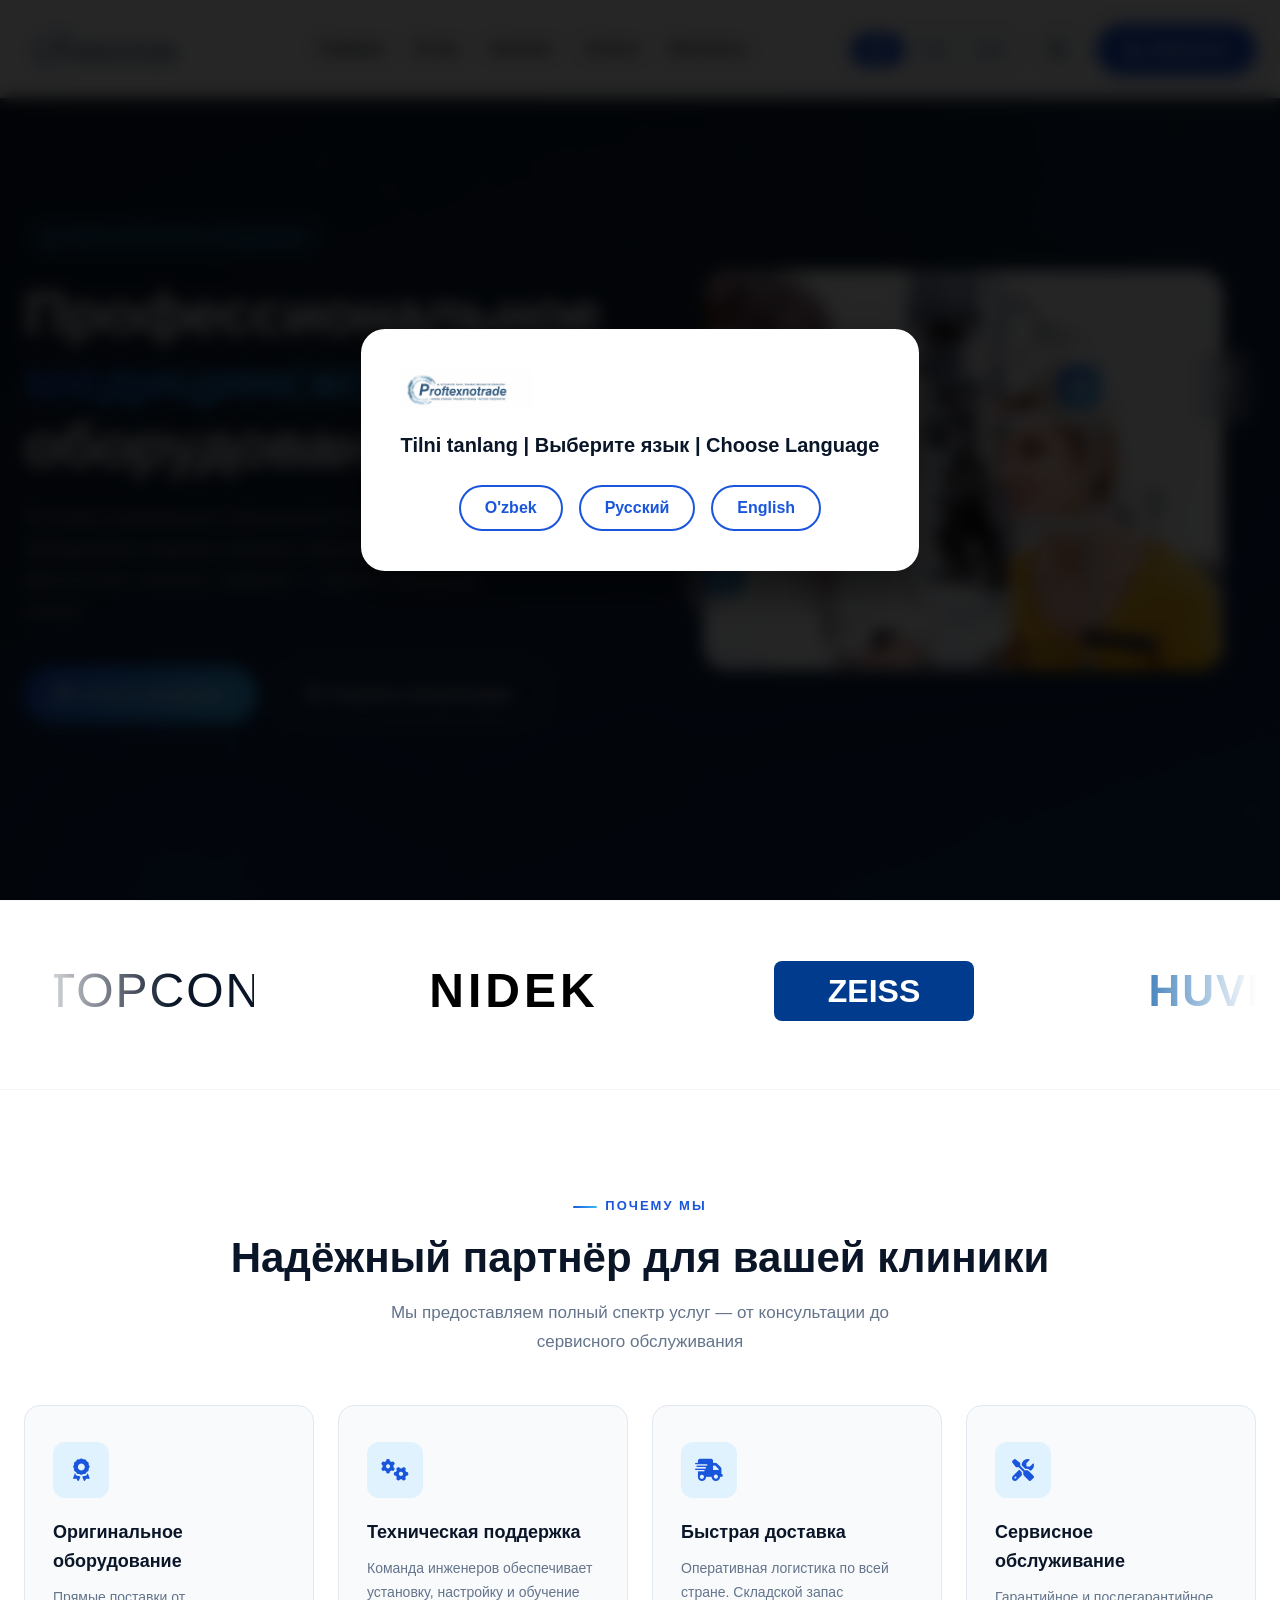
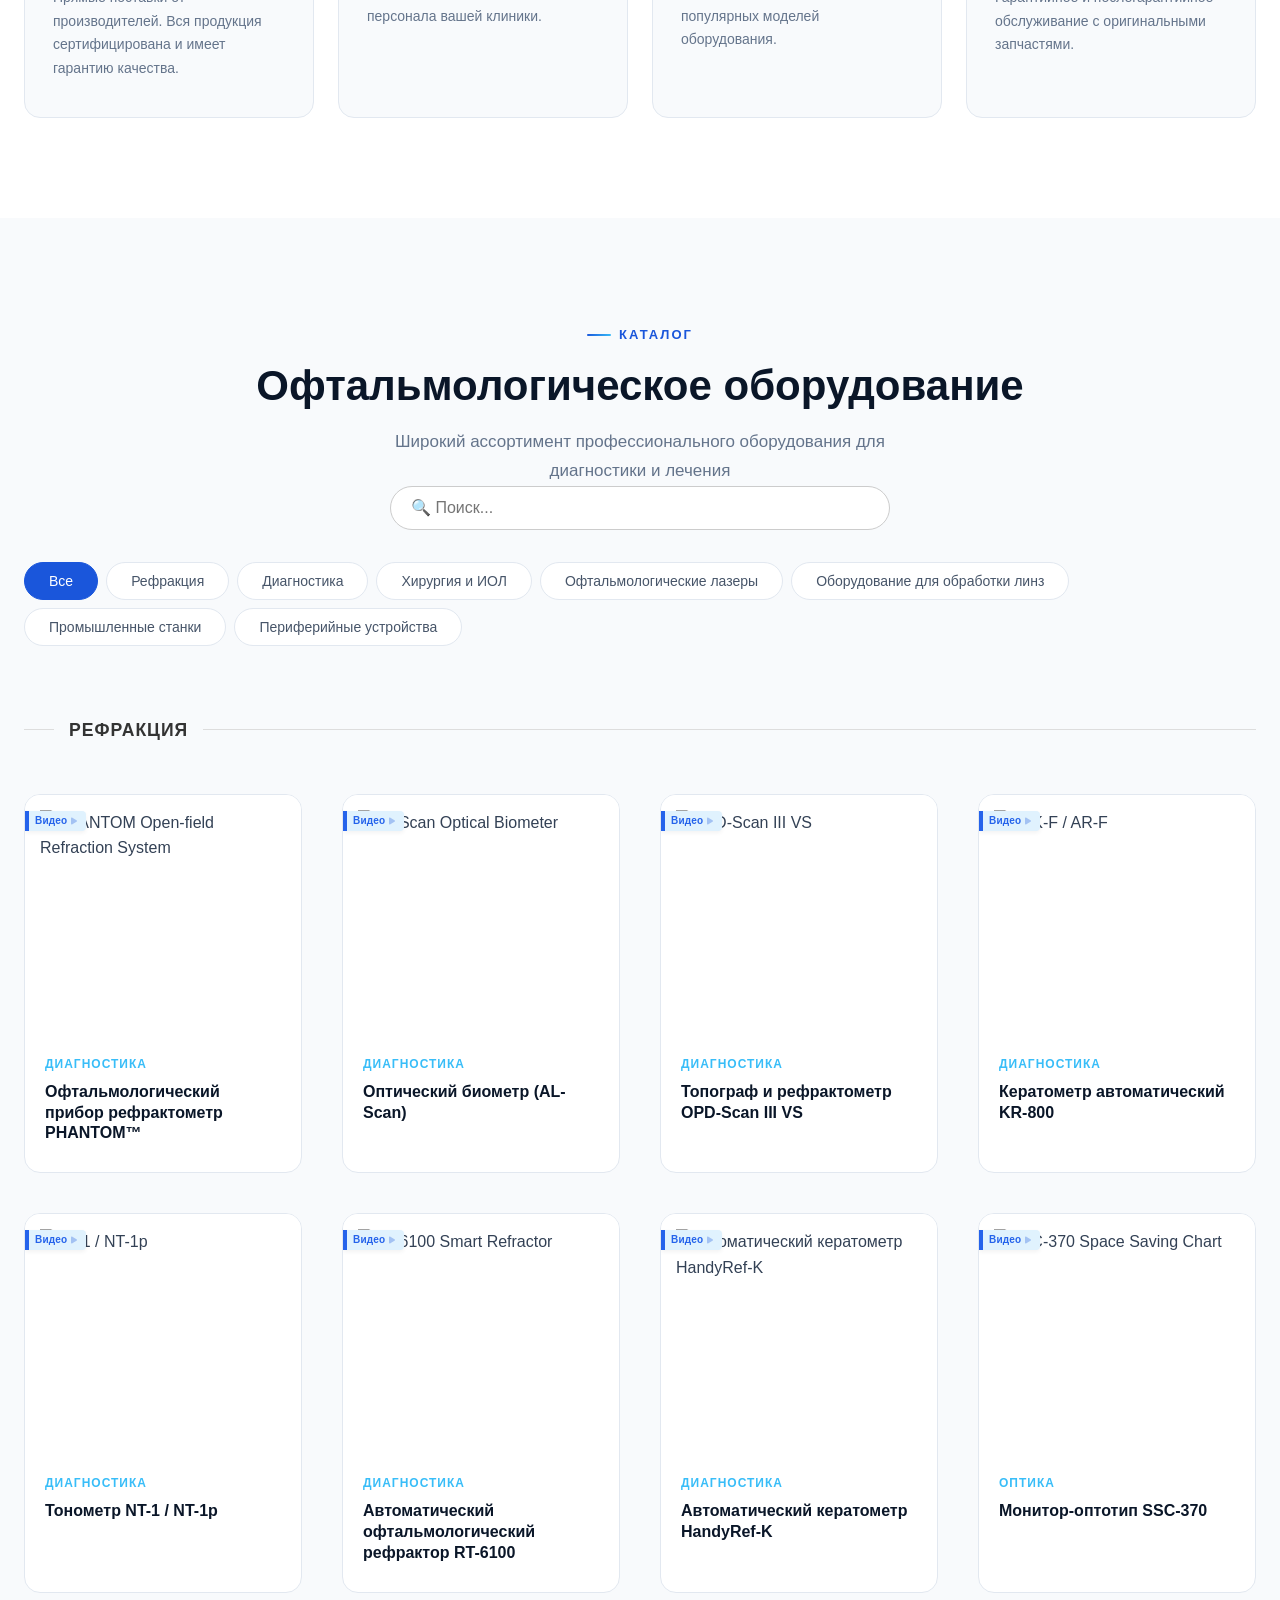
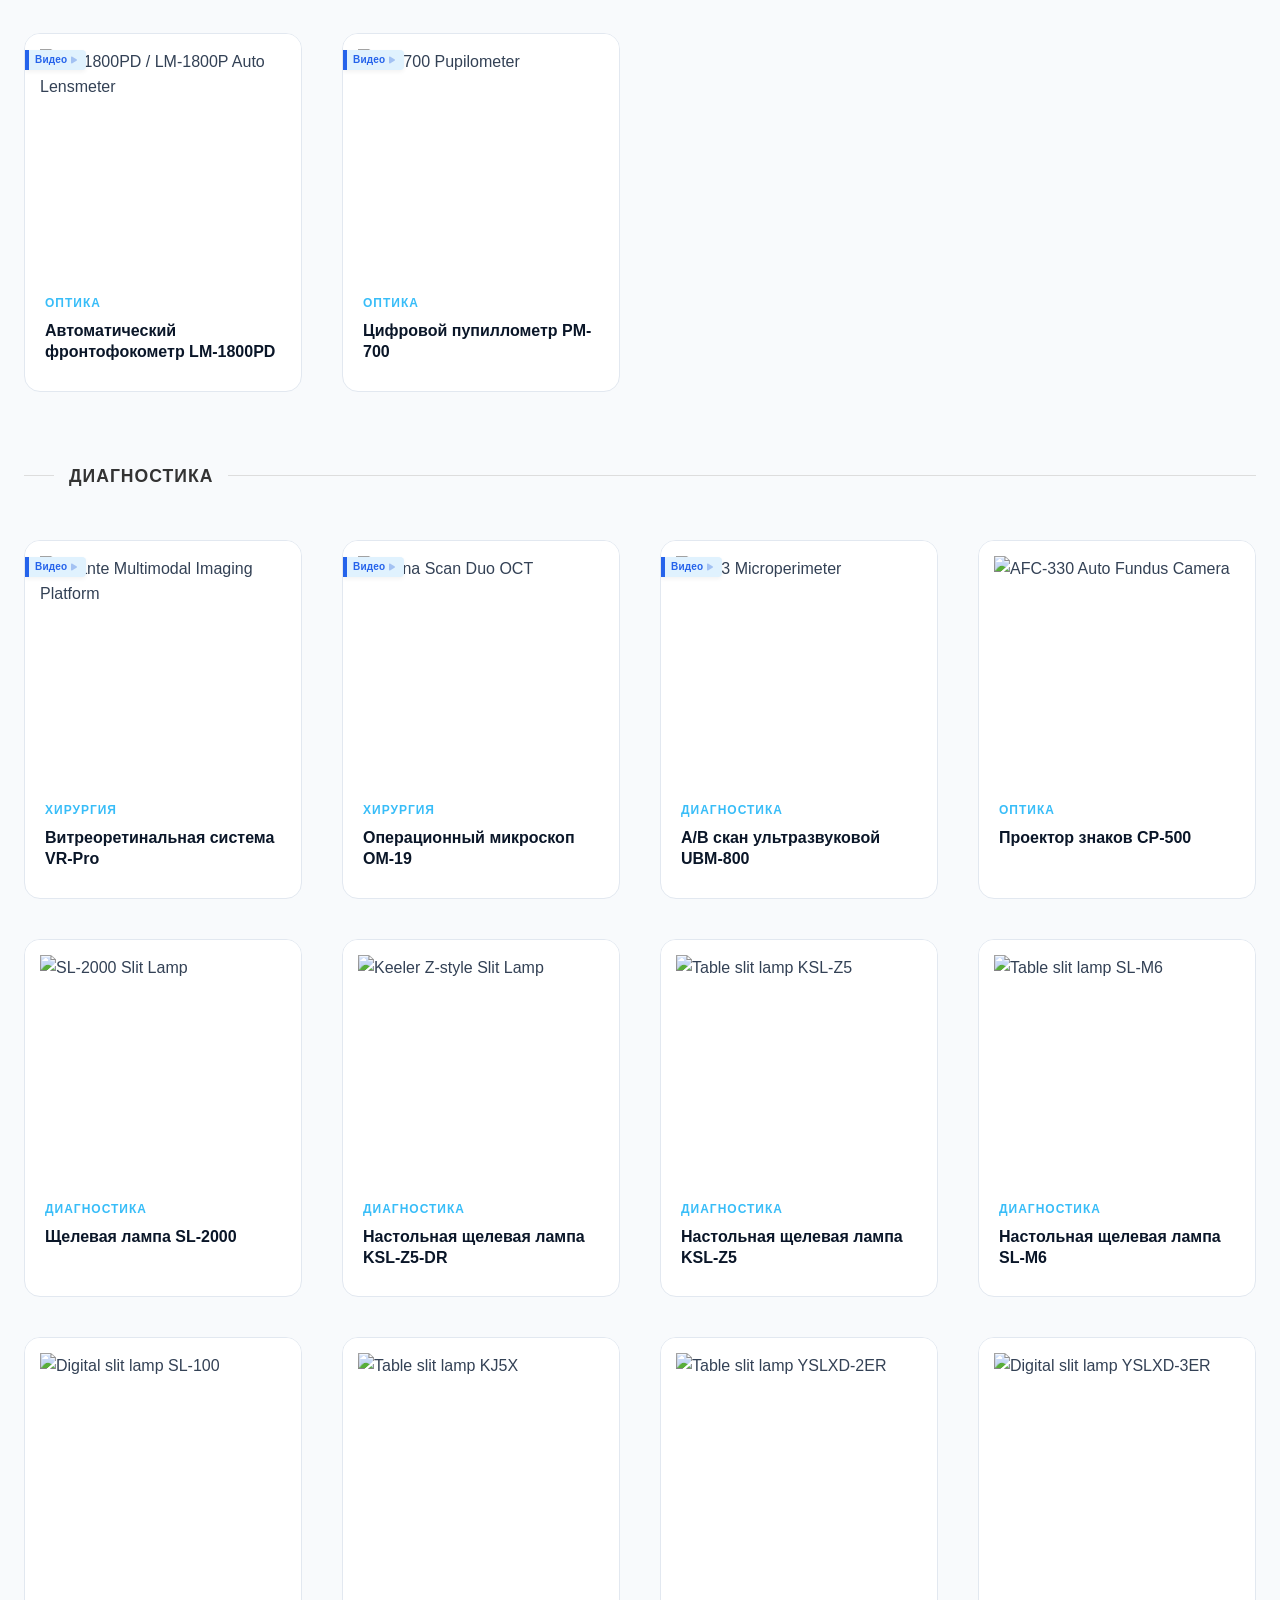
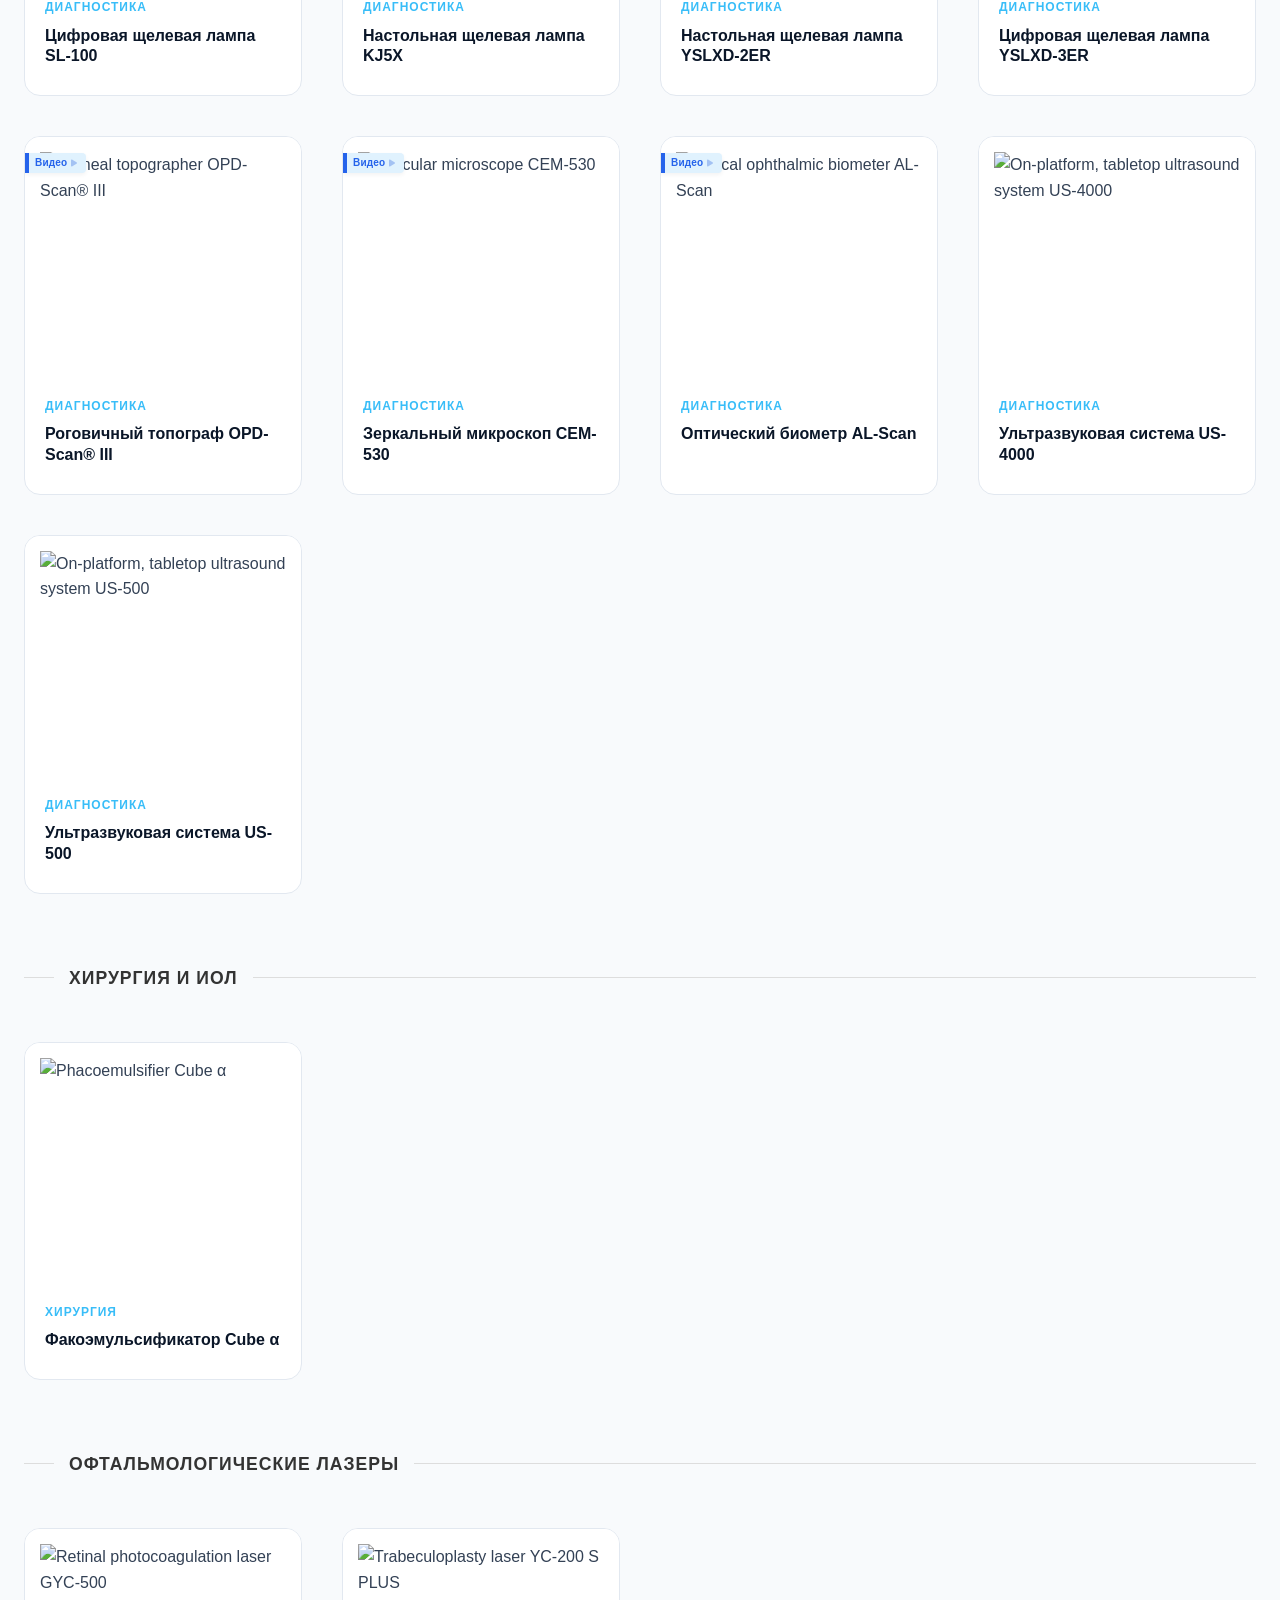
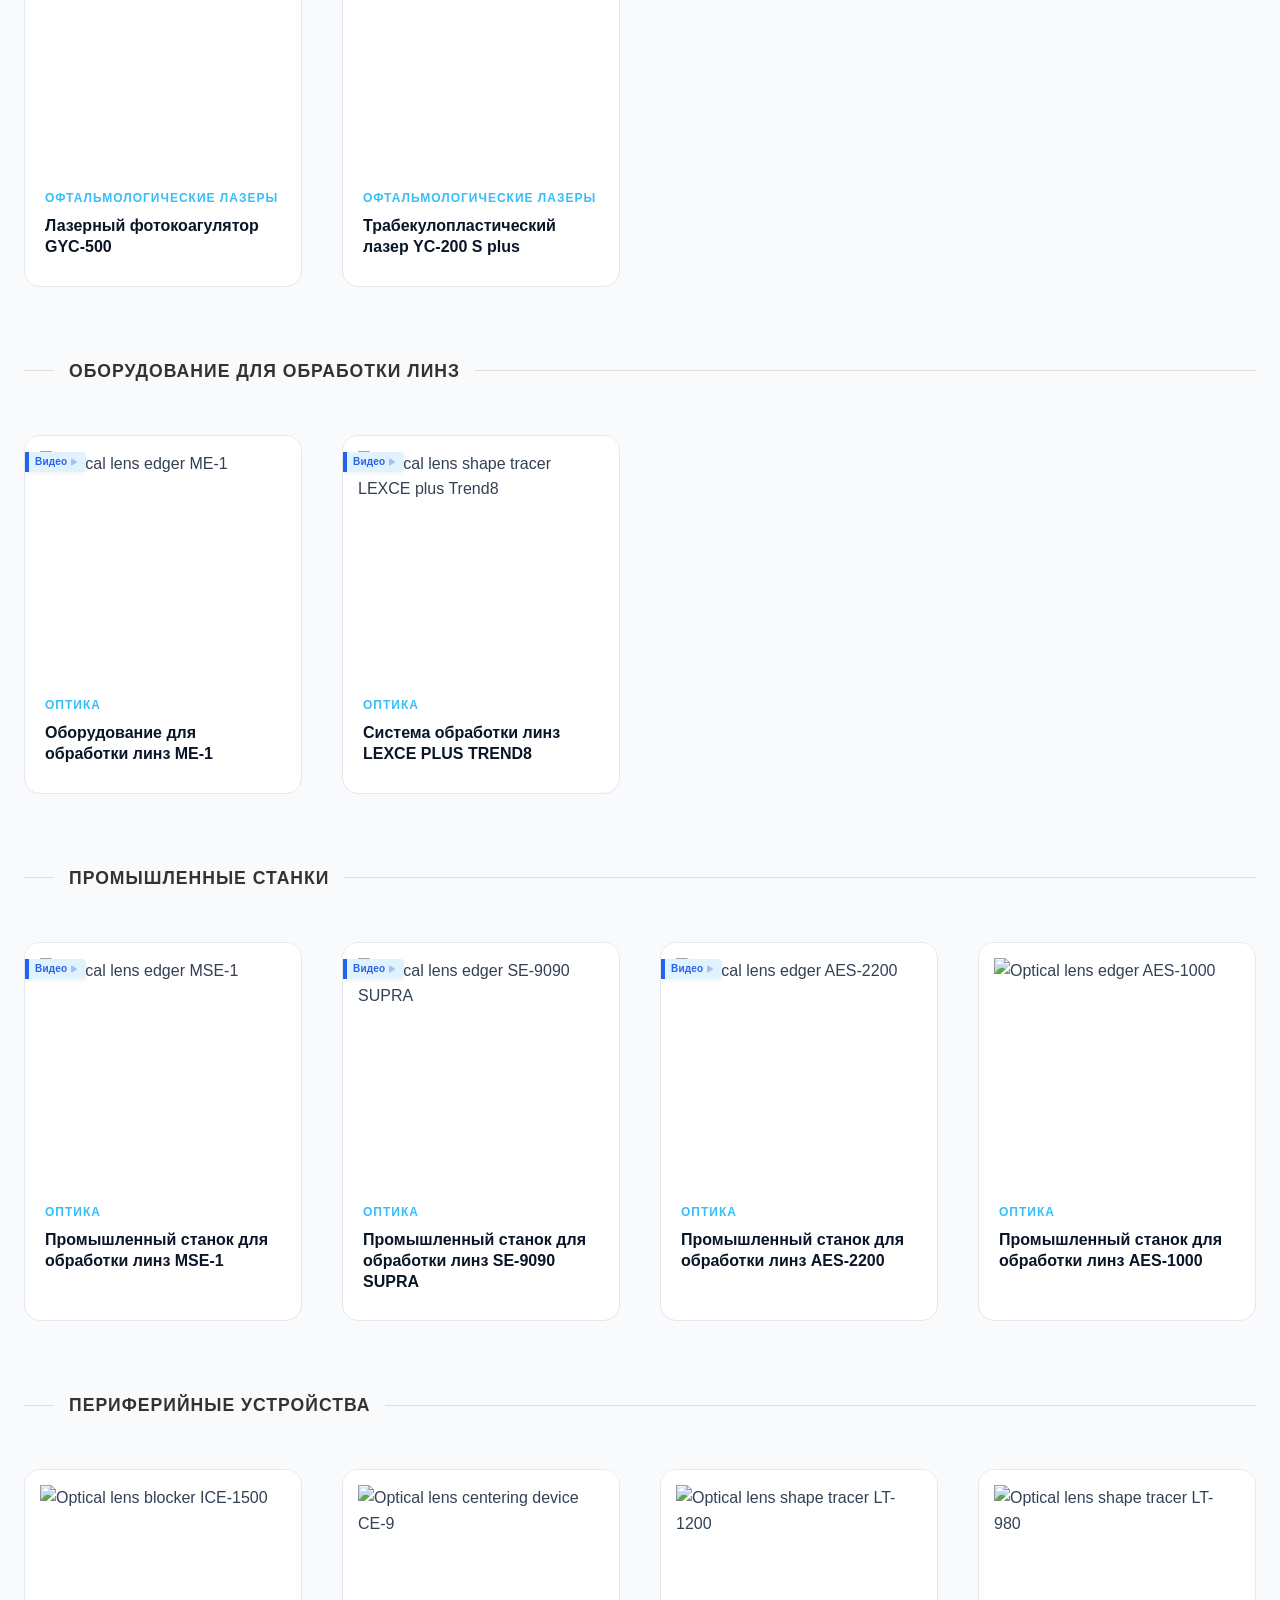
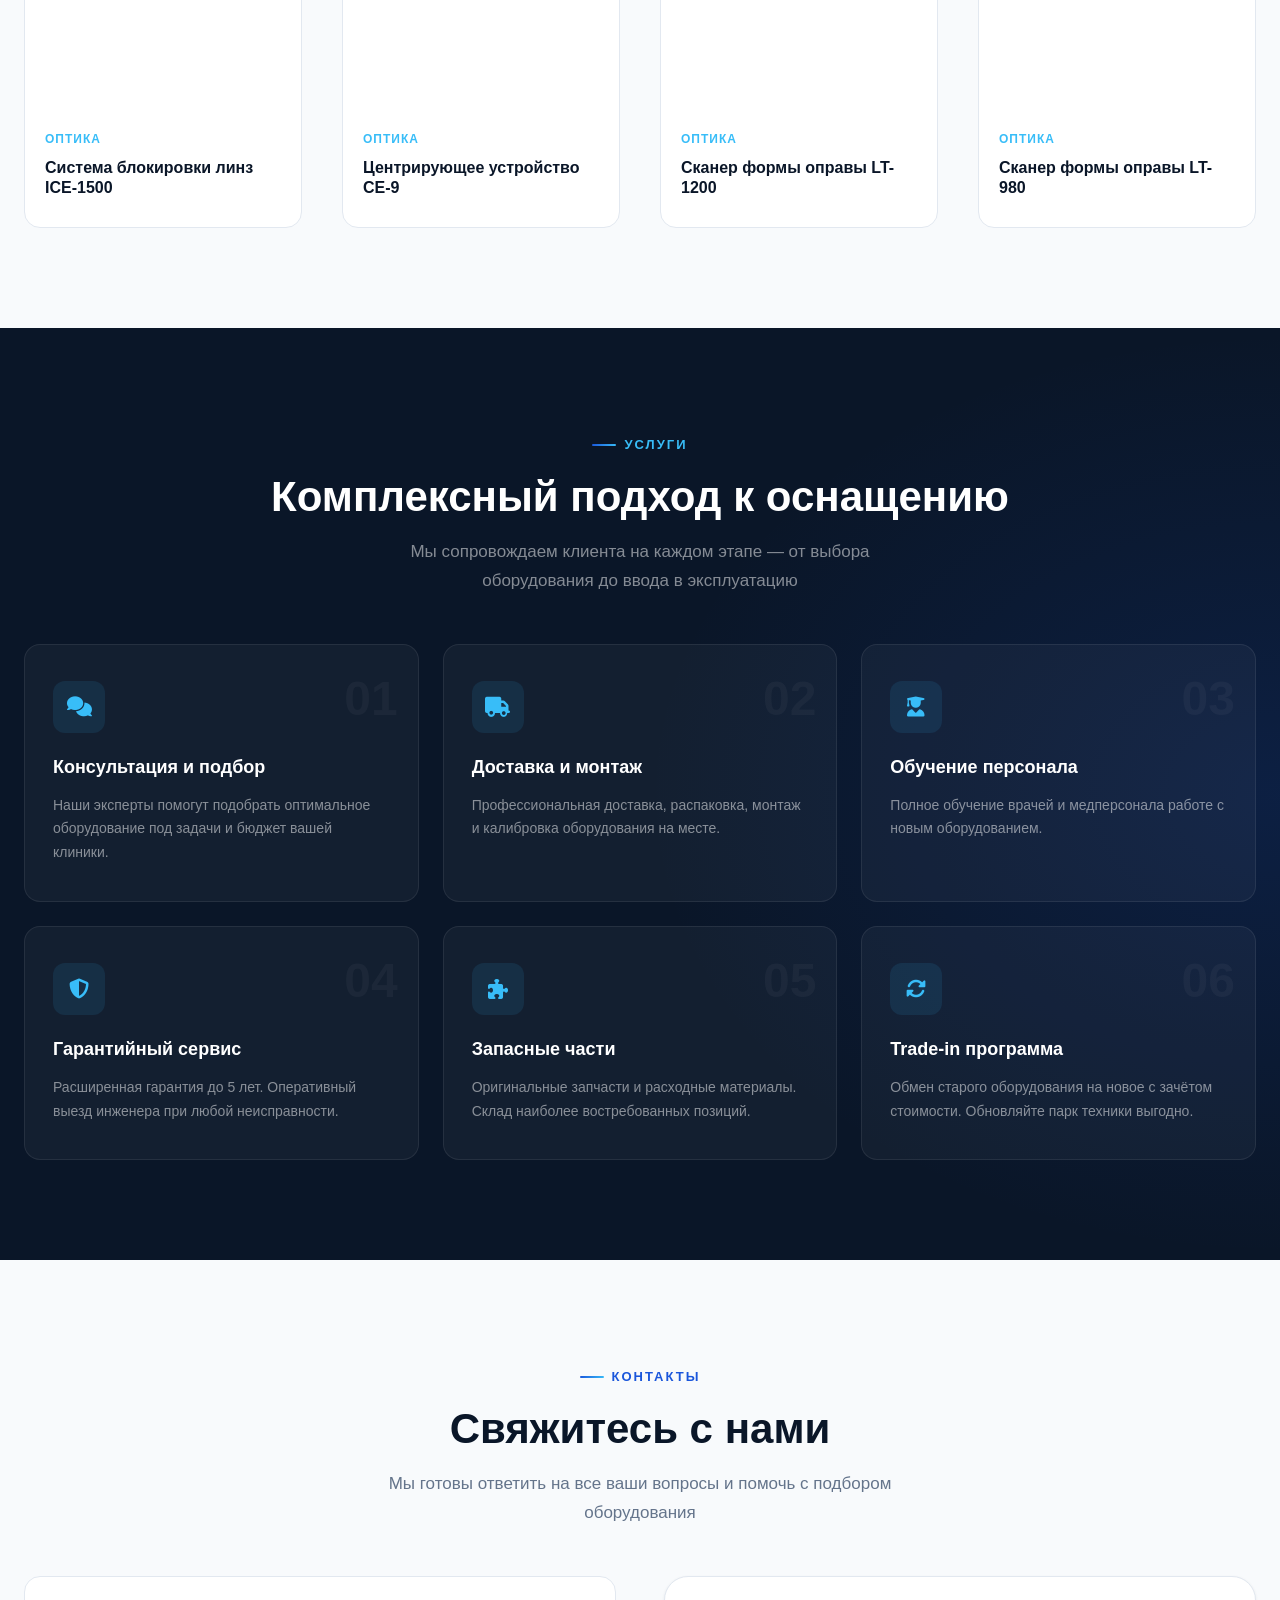
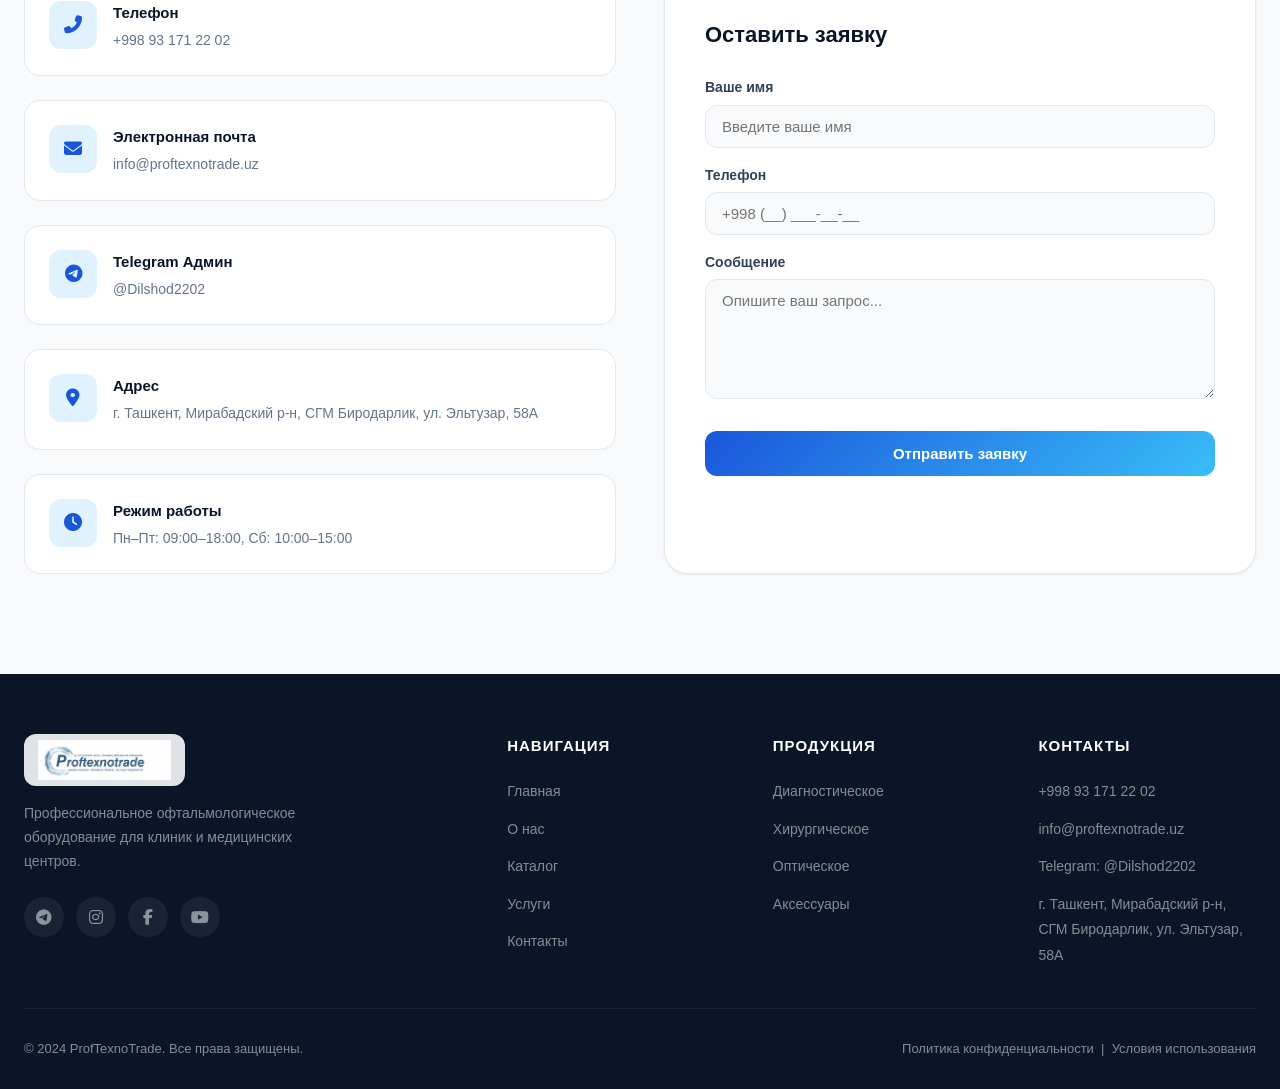
==== index.html @ 5f50a98b "Add files via upload" ====
<!DOCTYPE html>
<html lang="uz">

<head>
  <meta charset="UTF-8">
  <meta name="viewport" content="width=device-width, initial-scale=1.0">
  <title>ProfTexnoTrade — Офтальмологическое оборудование</title>
  <meta name="description"
    content="ProfTexnoTrade — поставка профессионального офтальмологического оборудования. Диагностика, хирургия, оптика для клиник.">
  <meta name="keywords" content="офтальмология, оборудование, медтехника, диагностика, хирургия, оптика, клиника">
  <meta name="author" content="ProfTexnoTrade">
  <meta property="og:title" content="ProfTexnoTrade — Офтальмологическое оборудование">
  <meta property="og:description"
    content="Поставка современного офтальмологического оборудования ведущих мировых производителей.">
  <meta property="og:type" content="website">

  <!-- Security Meta Tags -->
  <meta http-equiv="X-Content-Type-Options" content="nosniff">
  <meta http-equiv="X-Frame-Options" content="SAMEORIGIN">
  <meta http-equiv="X-XSS-Protection" content="1; mode=block">
  <meta http-equiv="Strict-Transport-Security" content="max-age=31536000; includeSubDomains">
  <meta http-equiv="Content-Security-Policy" content="default-src 'self' 'unsafe-inline' 'unsafe-eval' https: data:; img-src 'self' https: data:; font-src 'self' https: data:; connect-src 'self' https:;">
  <!-- Fonts -->
  <link rel="preconnect" href="https://fonts.googleapis.com">
  <link rel="preconnect" href="https://fonts.gstatic.com" crossorigin>
  <link href="https://fonts.googleapis.com/css2?family=Inter:wght@300;400;500;600;700;800&display=swap"
    rel="stylesheet">

  <!-- Icons -->
  <link rel="stylesheet" href="https://cdnjs.cloudflare.com/ajax/libs/font-awesome/6.5.0/css/all.min.css">

  <!-- Styles -->
  <link rel="stylesheet" href="./style.css?v=1.1">

  <!-- Favicon -->
  <link rel="icon" type="image/svg+xml"
    href="data:image/svg+xml,%3Csvg xmlns='http://www.w3.org/2000/svg' viewBox='0 0 100 100'%3E%3Crect fill='%231a56db' rx='20' width='100' height='100'/%3E%3Ctext x='50' y='68' font-size='55' text-anchor='middle' fill='white'%3E👁%3C/text%3E%3C/svg%3E">
</head>

<body class="">
  <!-- Language Selection Overlay -->
  <div id="langOverlay" class="lang-overlay hidden">
    <div class="lang-overlay-content">
      <div class="lang-overlay-logo"><img src="./logo.png" alt="ProfTexnoTrade" style="height: 40px; margin-bottom: 20px;"></div>
      <h2>Tilni tanlang | Выберите язык | Choose Language</h2>
      <div class="lang-overlay-buttons">
        <button onclick="selectOverlayLang('uz')">O'zbek</button>
        <button onclick="selectOverlayLang('ru')">Русский</button>
        <button onclick="selectOverlayLang('en')">English</button>
      </div>
    </div>
  </div>
  <!-- ==================== HEADER ==================== -->
  <header class="header" id="header">
    <div class="container">
      <a href="#" class="logo">
        <img src="./logo.png" alt="ProfTexnoTrade" class="logo-img">
      </a>

      <nav class="nav-desktop">
        <a href="#home" data-i18n="navHome">Главная</a>
        <a href="#about" data-i18n="navAbout">О нас</a>
        <a href="#products" data-i18n="navProducts">Каталог</a>
        <a href="#services" data-i18n="navServices">Услуги</a>
        <a href="#contact" data-i18n="navContact">Контакты</a>
      </nav>

      <div class="nav-actions">
        <div class="lang-switcher">
          <button class="lang-btn" data-lang="ru">RU</button>
          <button class="lang-btn" data-lang="uz">UZ</button>
          <button class="lang-btn" data-lang="en">EN</button>
        </div>
        <button class="theme-toggle" id="theme-toggle" aria-label="Toggle Dark Mode">
          <i class="fas fa-moon"></i>
        </button>
        <a href="#contact" class="nav-contact-btn">
          <i class="fas fa-phone"></i>
          <span data-i18n="navContactBtn">Связаться</span>
        </a>
      </div>

      <button class="menu-toggle" aria-label="Menu">
        <span></span>
        <span></span>
        <span></span>
      </button>
    </div>
  </header>

  <!-- Mobile Nav -->
  <nav class="nav-mobile">
    <a href="#home" data-i18n="navHome">Главная</a>
    <a href="#about" data-i18n="navAbout">О нас</a>
    <a href="#products" data-i18n="navProducts">Каталог</a>
    <a href="#services" data-i18n="navServices">Услуги</a>
    <a href="#contact" data-i18n="navContact">Контакты</a>
    <div class="lang-switcher-mobile">
      <button class="lang-btn" data-lang="ru">RU</button>
      <button class="lang-btn" data-lang="uz">UZ</button>
      <button class="lang-btn" data-lang="en">EN</button>
    </div>
    <button class="theme-toggle" id="theme-toggle-mobile" aria-label="Toggle Dark Mode">
      <i class="fas fa-moon"></i>
    </button>
  </nav>

  <!-- ==================== HERO SECTION ==================== -->
  <section class="hero" id="home" style="background: linear-gradient(160deg, #0a1628 0%, #0f2035 40%, #132f5e 100%); min-height: 100vh;">
    <div class="hero-grid"></div>
    <!-- Interactive Particles Canvas -->
    <canvas id="hero-particles" width="1200" height="600"></canvas>

    <div class="container">
      <div class="hero-content">
        <div class="hero-badge">
          <i class="fas fa-microscope"></i>
          <span data-i18n="heroBadge">Офтальмологическое оборудование</span>
        </div>
        <h1 class="hero-title">
          <span data-i18n="heroTitle1">Профессиональное</span><br>
          <span class="highlight" data-i18n="heroTitle2">медицинское</span><br>
          <span data-i18n="heroTitle3">оборудование</span>
        </h1>
        <p class="hero-description" data-i18n="heroDesc">
          Поставка современного офтальмологического оборудования ведущих мировых производителей. Диагностика, лечение,
          хирургия — полное оснащение клиник.
        </p>
        <div class="hero-buttons">
          <a href="#products" class="btn btn-primary">
            <i class="fas fa-th-large"></i>
            <span data-i18n="heroBtnCatalog">Каталог продукции</span>
          </a>
          <a href="#contact" class="btn btn-outline">
            <i class="fas fa-headset"></i>
            <span data-i18n="heroBtnContact">Получить консультацию</span>
          </a>
        </div>


      </div>

      <div class="hero-visual">
        <div class="hero-logo-wrapper">
          <img src="./hero-img.jpg" alt="Офтальмологическое оборудование" class="hero-logo-img">
          <div class="hero-float-card card-1">
            <div class="icon"><i class="fas fa-certificate"></i></div>
            <div class="info">
              <div class="title" data-i18n="heroFloat1Title">Сертифицировано</div>
              <div class="value" data-i18n="heroFloat1Value">ISO 13485 | CE Mark</div>
            </div>
          </div>
          <div class="hero-float-card card-2">
            <div class="icon"><i class="fas fa-shield-alt"></i></div>
            <div class="info">
              <div class="title" data-i18n="heroFloat2Title">Гарантия</div>
              <div class="value" data-i18n="heroFloat2Value">до 5 лет</div>
            </div>
          </div>
        </div>
      </div>
    </div>
  </section>

  <!-- ==================== BRANDS MARQUEE ==================== -->
  <div class="brands-marquee">
    <div class="container">
      <div class="marquee-wrapper">
        <div class="marquee-track">
          <!-- Set 1 -->
          <a href="https://topconhealthcare.com" target="_blank" class="brand-item"><svg viewBox="0 0 100 30" width="100" height="30"><text x="50%" y="55%"
                font-family="'Impact', sans-serif" font-weight="normal" font-size="24" fill="#0a1628"
                dominant-baseline="middle" text-anchor="middle" letter-spacing="1">TOPCON</text></svg></a>
          <a href="https://www.nidek-intl.com" target="_blank" class="brand-item"><svg viewBox="0 0 100 30" width="100" height="30"><text x="50%" y="55%"
                font-family="Arial, sans-serif" font-weight="900" font-size="24" fill="#000" dominant-baseline="middle"
                text-anchor="middle" letter-spacing="2">NIDEK</text></svg></a>
          <a href="https://www.zeiss.com" target="_blank" class="brand-item"><svg viewBox="0 0 100 30" width="100" height="30">
              <rect width="100" height="30" rx="4" fill="#003b8e" /><text x="50%" y="55%"
                font-family="Arial, sans-serif" font-weight="bold" font-size="16" fill="#fff" dominant-baseline="middle"
                text-anchor="middle">ZEISS</text>
            </svg></a>
          <a href="https://huvitz.com" target="_blank" class="brand-item"><svg viewBox="0 0 100 30" width="100" height="30"><text x="50%" y="55%"
                font-family="'Trebuchet MS', sans-serif" font-weight="bold" font-size="22" fill="#0055a5"
                dominant-baseline="middle" text-anchor="middle" letter-spacing="1">HUVITZ</text></svg></a>
          <a href="https://www.tomey.com" target="_blank" class="brand-item"><svg viewBox="0 0 100 30" width="100" height="30"><text x="50%" y="55%"
                font-family="'Times New Roman', serif" font-weight="bold" font-style="italic" font-size="24" fill="#000"
                dominant-baseline="middle" text-anchor="middle">TOMEY</text></svg></a>
          <a href="https://www.reichert.com" target="_blank" class="brand-item"><svg viewBox="0 0 120 30" width="120" height="30"><text x="50%" y="55%"
                font-family="Arial, sans-serif" font-weight="bold" font-size="20" fill="#d90000"
                dominant-baseline="middle" text-anchor="middle" letter-spacing="1">REICHERT</text></svg></a>
          <a href="https://www.haag-streit.com" target="_blank" class="brand-item"><svg viewBox="0 0 160 30" width="160" height="30">
              <rect x="0" y="2" width="160" height="26" fill="none" stroke="#333" stroke-width="2" /><text x="50%"
                y="55%" font-family="Arial, sans-serif" font-weight="bold" font-size="16" fill="#333"
                dominant-baseline="middle" text-anchor="middle">HAAG-STREIT</text>
            </svg></a>
          <a href="https://lumenis.com" target="_blank" class="brand-item"><svg viewBox="0 0 120 30" width="120" height="30"><text x="50%" y="55%"
                font-family="Arial, sans-serif" font-weight="900" font-size="22" fill="#00a0e3"
                dominant-baseline="middle" text-anchor="middle">LUMENIS</text></svg></a>

          <!-- Set 2 (for infinite scroll) -->
          <a href="https://topconhealthcare.com" target="_blank" class="brand-item"><svg viewBox="0 0 100 30" width="100" height="30"><text x="50%" y="55%"
                font-family="'Impact', sans-serif" font-weight="normal" font-size="24" fill="#0a1628"
                dominant-baseline="middle" text-anchor="middle" letter-spacing="1">TOPCON</text></svg></a>
          <a href="https://www.nidek-intl.com" target="_blank" class="brand-item"><svg viewBox="0 0 100 30" width="100" height="30"><text x="50%" y="55%"
                font-family="Arial, sans-serif" font-weight="900" font-size="24" fill="#000" dominant-baseline="middle"
                text-anchor="middle" letter-spacing="2">NIDEK</text></svg></a>
          <a href="https://www.zeiss.com" target="_blank" class="brand-item"><svg viewBox="0 0 100 30" width="100" height="30">
              <rect width="100" height="30" rx="4" fill="#003b8e" /><text x="50%" y="55%"
                font-family="Arial, sans-serif" font-weight="bold" font-size="16" fill="#fff" dominant-baseline="middle"
                text-anchor="middle">ZEISS</text>
            </svg></a>
          <a href="https://huvitz.com" target="_blank" class="brand-item"><svg viewBox="0 0 100 30" width="100" height="30"><text x="50%" y="55%"
                font-family="'Trebuchet MS', sans-serif" font-weight="bold" font-size="22" fill="#0055a5"
                dominant-baseline="middle" text-anchor="middle" letter-spacing="1">HUVITZ</text></svg></a>
          <a href="https://www.tomey.com" target="_blank" class="brand-item"><svg viewBox="0 0 100 30" width="100" height="30"><text x="50%" y="55%"
                font-family="'Times New Roman', serif" font-weight="bold" font-style="italic" font-size="24" fill="#000"
                dominant-baseline="middle" text-anchor="middle">TOMEY</text></svg></a>
          <a href="https://www.reichert.com" target="_blank" class="brand-item"><svg viewBox="0 0 120 30" width="120" height="30"><text x="50%" y="55%"
                font-family="Arial, sans-serif" font-weight="bold" font-size="20" fill="#d90000"
                dominant-baseline="middle" text-anchor="middle" letter-spacing="1">REICHERT</text></svg></a>
          <a href="https://www.haag-streit.com" target="_blank" class="brand-item"><svg viewBox="0 0 160 30" width="160" height="30">
              <rect x="0" y="2" width="160" height="26" fill="none" stroke="#333" stroke-width="2" /><text x="50%"
                y="55%" font-family="Arial, sans-serif" font-weight="bold" font-size="16" fill="#333"
                dominant-baseline="middle" text-anchor="middle">HAAG-STREIT</text>
            </svg></a>
          <a href="https://lumenis.com" target="_blank" class="brand-item"><svg viewBox="0 0 120 30" width="120" height="30"><text x="50%" y="55%"
                font-family="Arial, sans-serif" font-weight="900" font-size="22" fill="#00a0e3"
                dominant-baseline="middle" text-anchor="middle">LUMENIS</text></svg></a>
        </div>
      </div>
    </div>
  </div>

  <!-- ==================== ABOUT ==================== -->
  <section class="about section-padding" id="about">
    <div class="container">
      <div class="text-center">
        <div class="section-label reveal" data-i18n="aboutLabel">Почему мы</div>
        <h2 class="section-title reveal" data-i18n="aboutTitle">Надёжный партнёр для вашей клиники</h2>
        <p class="section-subtitle mx-auto reveal" data-i18n="aboutSubtitle">Мы предоставляем полный спектр услуг — от
          консультации до сервисного обслуживания</p>
      </div>

      <div class="about-grid">
        <div class="about-card reveal reveal-delay-1">
          <div class="icon-box"><i class="fas fa-award"></i></div>
          <h3 data-i18n="about1Title">Оригинальное оборудование</h3>
          <p data-i18n="about1Desc">Прямые поставки от производителей. Вся продукция сертифицирована и имеет гарантию
            качества.</p>
        </div>
        <div class="about-card reveal reveal-delay-2">
          <div class="icon-box"><i class="fas fa-cogs"></i></div>
          <h3 data-i18n="about2Title">Техническая поддержка</h3>
          <p data-i18n="about2Desc">Команда инженеров обеспечивает установку, настройку и обучение персонала вашей
            клиники.</p>
        </div>
        <div class="about-card reveal reveal-delay-3">
          <div class="icon-box"><i class="fas fa-shipping-fast"></i></div>
          <h3 data-i18n="about3Title">Быстрая доставка</h3>
          <p data-i18n="about3Desc">Оперативная логистика по всей стране. Складской запас популярных моделей
            оборудования.</p>
        </div>
        <div class="about-card reveal reveal-delay-4">
          <div class="icon-box"><i class="fas fa-tools"></i></div>
          <h3 data-i18n="about4Title">Сервисное обслуживание</h3>
          <p data-i18n="about4Desc">Гарантийное и послегарантийное обслуживание с оригинальными запчастями.</p>
        </div>
      </div>
    </div>
  </section>

  <!-- ==================== PRODUCTS ==================== -->
  <section class="products section-padding" id="products">
    <div class="container">
      <div class="text-center">
        <div class="section-label reveal" data-i18n="productsLabel">Каталог</div>
        <h2 class="section-title reveal" data-i18n="productsTitle">Офтальмологическое оборудование</h2>
        <p class="section-subtitle mx-auto reveal" data-i18n="productsSubtitle">Широкий ассортимент профессионального
          оборудования для диагностики и лечения</p>
      </div>

      <!-- Search -->
      <div class="product-search-wrapper reveal" style="text-align: center; margin-bottom: 2rem;">
        <input type="text" id="productSearch" data-i18n-placeholder="searchPlaceholder" placeholder="🔍 Поиск..." style="padding: 12px 20px; width: 100%; max-width: 500px; border-radius: 30px; border: 1px solid var(--border-color, #ccc); font-size: 16px; background: var(--card-bg, #fff); color: var(--text-color, #333); outline: none; transition: border-color 0.3s;" onfocus="this.style.borderColor='var(--primary-color)'" onblur="this.style.borderColor='var(--border-color, #ccc)'">
      </div>

      <!-- Filters -->
      <div class="product-filter reveal">
        <button class="filter-btn active" data-filter="all" data-i18n="filterAll">Hammasi</button>
        <button class="filter-btn" data-filter="refraction" data-i18n="filterRefraction">Refraksiya</button>
        <button class="filter-btn" data-filter="diagnostic" data-i18n="filterDiagnostic">Diagnostika</button>
        <button class="filter-btn" data-filter="surgery" data-i18n="filterSurgeryIOL">Xirurgiya va IOL</button>
        <button class="filter-btn" data-filter="lasers" data-i18n="filterLasers">Oftalmologik lazerlar</button>
        <button class="filter-btn" data-filter="lens-edger" data-i18n="filterLensEdger">Linza kesish uskunalari</button>
        <button class="filter-btn" data-filter="industrial-edger" data-i18n="filterIndustrialEdger">Sanoat linza uskunalari</button>
        <button class="filter-btn" data-filter="peripheral" data-i18n="filterPeripheral">Periferik uskunalar</button>
      </div>

      <!-- Product Grid -->
      <div class="products-grid">
        <div class="category-divider reveal" data-i18n="categoryRefraction">Рефракция</div>

        <!-- Product 1 -->
        <div class="product-card reveal" data-category="refraction"
          onclick="window.location.href='product.html?id=phantom'">
          <div class="product-image">
            <span class="product-badge new" data-i18n="prodBadgeNew">Новинка</span>
            <img
              src="https://img.medicalexpo.com/images_me/photo-g/70665-21242747.webp"
              alt="PHANTOM Open-field Refraction System">
          </div>
          <div class="product-info">
            <div class="product-category" data-i18n="prod1Cat">Диагностика</div>
            <h3 class="product-name" data-i18n="prod1Name">Офтальмологический прибор рефрактометр PHANTOM™</h3>
            <p class="product-desc" data-i18n="prod1Desc">Бинокулярная система рефракции открытого поля без физических линз. Виртуальная симуляция и плавающие таблицы.</p>
            <div class="product-footer">
              <span class="product-price" data-i18n="btnRequest">Запросить цену</span>
              <button class="product-btn" aria-label="Details"><i class="fas fa-arrow-right"></i></button>
            </div>
          </div>
        </div>


        <!-- Product 6 -->
        <div class="product-card reveal" data-category="diagnostic"
          onclick="window.location.href='product.html?id=al-scan'">
          <div class="product-image">
            <img src="https://img.medicalexpo.com/images_me/photo-mg/70665-8683631.jpg"
              alt="AL-Scan Optical Biometer">
          </div>
          <div class="product-info">
            <div class="product-category" data-i18n="prod6Cat">Диагностика</div>
            <h3 class="product-name" data-i18n="prod6Name">Оптический биометр (AL-Scan)</h3>
            <p class="product-desc" data-i18n="prod6Desc">Измерение 6 клинических параметров для хирургии катаракты за 10 секунд.</p>
            <div class="product-footer">
              <span class="product-price" data-i18n="btnRequest">Запросить цену</span>
              <button class="product-btn" aria-label="Details"><i class="fas fa-arrow-right"></i></button>
            </div>
          </div>
        </div>

        <!-- Product 7 -->
        <div class="product-card reveal" data-category="diagnostic"
          onclick="window.location.href='product.html?id=opd-scan'">
          <div class="product-image">
            <span class="product-badge hot" data-i18n="prodBadgeHit">Хит</span>
            <img src="https://img.medicalexpo.com/images_me/photo-g/70665-11707006.webp"
              alt="OPD-Scan III VS">
          </div>
          <div class="product-info">
            <div class="product-category" data-i18n="prod7Cat">Диагностика</div>
            <h3 class="product-name" data-i18n="prod7Name">OPD-Scan III VS</h3>
            <p class="product-desc" data-i18n="prod7Desc">Устройство для комплексного анализа зрения с топографом и рефрактометром.</p>
            <div class="product-footer">
              <span class="product-price" data-i18n="btnRequest">Запросить цену</span>
              <button class="product-btn" aria-label="Details"><i class="fas fa-arrow-right"></i></button>
            </div>
          </div>
        </div>

        <!-- Product 8 -->
        <div class="product-card reveal" data-category="refraction"
          onclick="window.location.href='product.html?id=ark-f'">
          <div class="product-image">
            <img src="https://img.medicalexpo.com/images_me/photo-g/70665-14885765.webp"
              alt="ARK-F / AR-F">
          </div>
          <div class="product-info">
            <div class="product-category" data-i18n="prod8Cat">Диагностика</div>
            <h3 class="product-name" data-i18n="prod8Name">ARK-F / AR-F</h3>
            <p class="product-desc" data-i18n="prod8Desc">Полностью автоматизированный рефрактометр и кератометр с голосовыми подсказками.</p>
            <div class="product-footer">
              <span class="product-price" data-i18n="btnRequest">Запросить цену</span>
              <button class="product-btn" aria-label="Details"><i class="fas fa-arrow-right"></i></button>
            </div>
          </div>
        </div>

        <!-- Product 5 -->
        <div class="product-card reveal" data-category="refraction"
          onclick="window.location.href='product.html?id=nt-1'">
          <div class="product-image">
            <span class="product-badge new" data-i18n="prodBadgeNew">Новинка</span>
            <img src="https://img.medicalexpo.com/images_me/photo-g/70665-18567695.webp"
              alt="NT-1 / NT-1p">
          </div>
          <div class="product-info">
            <div class="product-category" data-i18n="prod5Cat">Диагностика</div>
            <h3 class="product-name" data-i18n="prod5Name">NT-1 / NT-1p (Автоматический тонометр)</h3>
            <p class="product-desc" data-i18n="prod5Desc">Полностью автоматический бесконтактный тонометр с функцией пахиметрии и голосовыми подсказками.</p>
            <div class="product-footer">
              <span class="product-price" data-i18n="btnRequest">Запросить цену</span>
              <button class="product-btn" aria-label="Details"><i class="fas fa-arrow-right"></i></button>
            </div>
          </div>
        </div>

        <!-- Product 6 -->
        <div class="product-card reveal" data-category="diagnostic"
          onclick="window.location.href='product.html?id=rt-6100'">
          <div class="product-image">
            <span class="product-badge hot" data-i18n="prodBadgeHit">Хит</span>
            <img src="https://img.medicalexpo.com/images_me/photo-g/70665-14889373.webp"
              alt="RT-6100 Smart Refractor">
          </div>
          <div class="product-info">
            <div class="product-category" data-i18n="prod9Cat">Диагностика</div>
            <h3 class="product-name" data-i18n="prod9Name">Умный рефрактор RT-6100</h3>
            <p class="product-desc" data-i18n="prod9Desc">Высокоточная интеллектуальная система рефракции с удобным сенсорным экраном.</p>
            <div class="product-footer">
              <span class="product-price" data-i18n="btnRequest">Запросить цену</span>
              <button class="product-btn" aria-label="Details"><i class="fas fa-arrow-right"></i></button>
            </div>
          </div>
        </div>

        <!-- Product 7 -->
        <div class="product-card reveal" data-category="diagnostic"
          onclick="window.location.href='product.html?id=handyref'">
          <div class="product-image">
            <span class="product-badge new" data-i18n="prodBadgeNew">Новинка</span>
            <img src="https://img.medicalexpo.com/images_me/photo-g/70665-8679654.webp"
              alt="Автоматический кератометр HandyRef-K">
          </div>
          <div class="product-info">
            <div class="product-category" data-i18n="prod10Cat">Диагностика</div>
            <h3 class="product-name" data-i18n="prod10Name">Автоматический кератометр HandyRef-K</h3>
            <p class="product-desc" data-i18n="prod10Desc">Портативные измерения в любое время и в любом месте. Улучшенное удобство использования благодаря инновационным функциям.</p>
            <div class="product-footer">
              <span class="product-price" data-i18n="btnRequest">Запросить цену</span>
              <button class="product-btn" aria-label="Details"><i class="fas fa-arrow-right"></i></button>
            </div>
          </div>
        </div>

        <!-- Product 8 -->
        <div class="product-card reveal" data-category="refraction"
          onclick="window.location.href='product.html?id=ssc-370'">
          <div class="product-image">
            <span class="product-badge new" data-i18n="prodBadgeNew">Новинка</span>
            <img src="https://img.medicalexpo.com/images_me/photo-g/70665-8679717.webp"
              alt="SSC-370 Space Saving Chart">
          </div>
          <div class="product-info">
            <div class="product-category" data-i18n="prod11Cat">Оптика</div>
            <h3 class="product-name" data-i18n="prod11Name">Проектор знаков SSC-370</h3>
            <p class="product-desc" data-i18n="prod11Desc">Компактный экран для проверки зрения в небольших помещениях.</p>
            <div class="product-footer">
              <span class="product-price" data-i18n="btnRequest">Запросить цену</span>
              <button class="product-btn" aria-label="Details"><i class="fas fa-arrow-right"></i></button>
            </div>
          </div>
        </div>

        <!-- Product 9 -->
        <div class="product-card reveal" data-category="refraction"
          onclick="window.location.href='product.html?id=lm-1800'">
          <div class="product-image">
            <span class="product-badge new" data-i18n="prodBadgeNew">Новинка</span>
            <img src="https://img.medicalexpo.com/images_me/photo-g/70665-15911336.webp"
              alt="LM-1800PD / LM-1800P Auto Lensmeter">
          </div>
          <div class="product-info">
            <div class="product-category" data-i18n="prod12Cat">Оптика</div>
            <h3 class="product-name" data-i18n="prod12Name">Автоматический диоптриметр LM-1800</h3>
            <p class="product-desc" data-i18n="prod12Desc">Сверхточное измерение параметров линз с помощью датчика Хартманна на 108 точек.</p>
            <div class="product-footer">
              <span class="product-price" data-i18n="btnRequest">Запросить цену</span>
              <button class="product-btn" aria-label="Details"><i class="fas fa-arrow-right"></i></button>
            </div>
          </div>
        </div>

        <!-- Product 10 -->
        <div class="product-card reveal" data-category="refraction"
          onclick="window.location.href='product.html?id=pm-700'">
          <div class="product-image">
            <span class="product-badge new" data-i18n="prodBadgeNew">Новинка</span>
            <img src="https://img.medicalexpo.com/images_me/photo-g/70665-8683324.webp"
              alt="PM-700 Pupilometer">
          </div>
          <div class="product-info">
            <div class="product-category" data-i18n="prod13Cat">Оптика</div>
            <h3 class="product-name" data-i18n="prod13Name">Пупиллометр PM-700</h3>
            <p class="product-desc" data-i18n="prod13Desc">Сверхточный и эргономичный измеритель межзрачкового расстояния (PD).</p>
            <div class="product-footer">
              <span class="product-price" data-i18n="btnRequest">Запросить цену</span>
              <button class="product-btn" aria-label="Details"><i class="fas fa-arrow-right"></i></button>
            </div>
          </div>
        </div>

        <div class="category-divider reveal" data-i18n="categoryDiagnostic">Диагностика</div>

        <!-- Product 11 -->
        <div class="product-card reveal" data-category="diagnostic"
          onclick="window.location.href='product.html?id=mirante'">
          <div class="product-image">
            <span class="product-badge new" data-i18n="prodBadgeNew">Новинка</span>
            <img src="https://img.medicalexpo.com/images_me/photo-g/70665-14891491.webp"
              alt="Mirante Multimodal Imaging Platform">
          </div>
          <div class="product-info">
            <div class="product-category" data-i18n="prod14Cat">Диагностика</div>
            <h3 class="product-name" data-i18n="prod14Name">Мультимодальная платформа Mirante</h3>
            <p class="product-desc" data-i18n="prod14Desc">Сверхширокопольная и Ultra HD визуализация глазного дна с помощью SLO/OCT.</p>
            <div class="product-footer">
              <span class="product-price" data-i18n="btnRequest">Запросить цену</span>
              <button class="product-btn" aria-label="Details"><i class="fas fa-arrow-right"></i></button>
            </div>
          </div>
        </div>
        <!-- Product 12 -->
        <div class="product-card reveal" data-category="diagnostic"
          onclick="window.location.href='product.html?id=retina-scan-duo'">
          <div class="product-image">
            <span class="product-badge new" data-i18n="prodBadgeNew">Новинка</span>
            <img src="https://img.medicalexpo.com/images_me/photo-g/70665-17328770.webp"
              alt="Retina Scan Duo OCT">
          </div>
          <div class="product-info">
            <div class="product-category" data-i18n="prod15Cat">Диагностика</div>
            <h3 class="product-name" data-i18n="prod15Name">Оптический когерентный томограф Retina Scan Duo</h3>
            <p class="product-desc" data-i18n="prod15Desc">Широкопольное сканирование макулы и диска зрительного нерва в одном снимке.</p>
            <div class="product-footer">
              <span class="product-price" data-i18n="btnRequest">Запросить цену</span>
              <button class="product-btn" aria-label="Details"><i class="fas fa-arrow-right"></i></button>
            </div>
          </div>
        </div>
        <!-- Product 13 -->
        <div class="product-card reveal" data-category="diagnostic"
          onclick="window.location.href='product.html?id=mp-3'">
          <div class="product-image">
            <span class="product-badge new" data-i18n="prodBadgeNew">Новинка</span>
            <img src="https://img.medicalexpo.com/images_me/photo-g/70665-8683602.webp"
              alt="MP-3 Microperimeter">
          </div>
          <div class="product-info">
            <div class="product-category" data-i18n="prod16Cat">Диагностика</div>
            <h3 class="product-name" data-i18n="prod16Name">Микропериметр MP-3</h3>
            <p class="product-desc" data-i18n="prod16Desc">Микропериметрия с широким диапазоном и встроенной ретинальной камерой.</p>
            <div class="product-footer">
              <span class="product-price" data-i18n="btnRequest">Запросить цену</span>
              <button class="product-btn" aria-label="Details"><i class="fas fa-arrow-right"></i></button>
            </div>
          </div>
        </div>
        <!-- Product 14 -->
        <div class="product-card reveal" data-category="diagnostic"
          onclick="window.location.href='product.html?id=afc-330'">
          <div class="product-image">
            <span class="product-badge new" data-i18n="prodBadgeNew">Новинка</span>
            <img src="https://img.medicalexpo.com/images_me/photo-g/70665-17328830.webp"
              alt="AFC-330 Auto Fundus Camera">
          </div>
          <div class="product-info">
            <div class="product-category" data-i18n="prod17Cat">Диагностика</div>
            <h3 class="product-name" data-i18n="prod17Name">Автоматическая фундус-камера AFC-330</h3>
            <p class="product-desc" data-i18n="prod17Desc">Система "Все в одном" со встроенной камерой и компьютером.</p>
            <div class="product-footer">
              <span class="product-price" data-i18n="btnRequest">Запросить цену</span>
              <button class="product-btn" aria-label="Details"><i class="fas fa-arrow-right"></i></button>
            </div>
          </div>
        </div>
        <!-- Product 15 -->
        <div class="product-card reveal" data-category="diagnostic"
          onclick="window.location.href='product.html?id=sl-2000'">
          <div class="product-image">
            <span class="product-badge new" data-i18n="prodBadgeNew">Новинка</span>
            <img src="https://img.medicalexpo.com/images_me/photo-g/70665-15911561.webp"
              alt="SL-2000 Slit Lamp">
          </div>
          <div class="product-info">
            <div class="product-category" data-i18n="prod21Cat">Диагностика</div>
            <h3 class="product-name" data-i18n="prod21Name">Щелевая лампа SL-2000</h3>
            <p class="product-desc" data-i18n="prod21Desc">Четкое и ясное изображение в практически естественных цветах с LED освещением.</p>
            <div class="product-footer">
              <span class="product-price" data-i18n="btnRequest">Запросить цену</span>
              <button class="product-btn" aria-label="Details"><i class="fas fa-arrow-right"></i></button>
            </div>
          </div>
        </div>
        <!-- Product 16 -->
        <div class="product-card reveal" data-category="diagnostic"
          onclick="window.location.href='product.html?id=keeler-z-slit-lamp'">
          <div class="product-image">
            <span class="product-badge new" data-i18n="prodBadgeNew">Новинка</span>
            <img src="https://img.medicalexpo.com/images_me/photo-g/80326-19404846.webp"
              alt="Keeler Z-style Slit Lamp">
          </div>
          <div class="product-info">
            <div class="product-category" data-i18n="prod22Cat">Диагностика</div>
            <h3 class="product-name" data-i18n="prod22Name">Настольная щелевая лампа KSL-Z5-DR</h3>
            <p class="product-desc" data-i18n="prod22Desc">Оптика мирового класса и превосходное LED освещение.</p>
            <div class="product-footer">
              <span class="product-price" data-i18n="btnRequest">Запросить цену</span>
              <button class="product-btn" aria-label="Details"><i class="fas fa-arrow-right"></i></button>
            </div>
          </div>
        </div>
        <!-- Product 17 -->
        <div class="product-card reveal" data-category="diagnostic"
          onclick="window.location.href='product.html?id=ksl-z5'">
          <div class="product-image">
            <span class="product-badge new" data-i18n="prodBadgeNew">Новинка</span>
            <img src="https://img.medicalexpo.com/images_me/photo-g/80326-19404835.webp"
              alt="Table slit lamp KSL-Z5">
          </div>
          <div class="product-info">
            <div class="product-category" data-i18n="prod23Cat">Диагностика</div>
            <h3 class="product-name" data-i18n="prod23Name">Настольная щелевая лампа KSL-Z5</h3>
            <p class="product-desc" data-i18n="prod23Desc">Оптика мирового класса и превосходное LED освещение.</p>
            <div class="product-footer">
              <span class="product-price" data-i18n="btnRequest">Запросить цену</span>
              <button class="product-btn" aria-label="Details"><i class="fas fa-arrow-right"></i></button>
            </div>
          </div>
        </div>
        <!-- Product 18 -->
        <div class="product-card reveal" data-category="diagnostic"
          onclick="window.location.href='product.html?id=sl-m6'">
          <div class="product-image">
            <span class="product-badge new" data-i18n="prodBadgeNew">Новинка</span>
            <img src="https://img.medicalexpo.com/images_me/photo-g/108807-17742215.webp"
              alt="Table slit lamp SL-M6">
          </div>
          <div class="product-info">
            <div class="product-category" data-i18n="prod24Cat">Диагностика</div>
            <h3 class="product-name" data-i18n="prod24Name">Настольная щелевая лампа SL-M6</h3>
            <p class="product-desc" data-i18n="prod24Desc">Микроскоп Галилея с выдающейся оптикой и элегантным дизайном.</p>
            <div class="product-footer">
              <span class="product-price" data-i18n="btnRequest">Запросить цену</span>
              <button class="product-btn" aria-label="Details"><i class="fas fa-arrow-right"></i></button>
            </div>
          </div>
        </div>
        <!-- Product 19 -->
        <div class="product-card reveal" data-category="diagnostic"
          onclick="window.location.href='product.html?id=sl-100'">
          <div class="product-image">
            <span class="product-badge new" data-i18n="prodBadgeNew">Новинка</span>
            <img src="https://img.medicalexpo.com/images_me/photo-g/131438-21265214.webp"
              alt="Digital slit lamp SL-100">
          </div>
          <div class="product-info">
            <div class="product-category" data-i18n="prod25Cat">Диагностика</div>
            <h3 class="product-name" data-i18n="prod25Name">Цифровая щелевая лампа SL-100</h3>
            <p class="product-desc" data-i18n="prod25Desc">Высокая производительность, надежность и инновационное LED освещение.</p>
            <div class="product-footer">
              <span class="product-price" data-i18n="btnRequest">Запросить цену</span>
              <button class="product-btn" aria-label="Details"><i class="fas fa-arrow-right"></i></button>
            </div>
          </div>
        </div>
        <!-- Product 20 -->
        <div class="product-card reveal" data-category="diagnostic"
          onclick="window.location.href='product.html?id=kj5x'">
          <div class="product-image">
            <span class="product-badge new" data-i18n="prodBadgeNew">Новинка</span>
            <img src="https://img.medicalexpo.com/images_me/photo-g/70583-18921264.webp"
              alt="Table slit lamp KJ5X">
          </div>
          <div class="product-info">
            <div class="product-category" data-i18n="prod26Cat">Диагностика</div>
            <h3 class="product-name" data-i18n="prod26Name">Настольная щелевая лампа KJ5X</h3>
            <p class="product-desc" data-i18n="prod26Desc">Удобный параллельный стереомикроскоп с отличной оптикой.</p>
            <div class="product-footer">
              <span class="product-price" data-i18n="btnRequest">Запросить цену</span>
              <button class="product-btn" aria-label="Details"><i class="fas fa-arrow-right"></i></button>
            </div>
          </div>
        </div>
        <!-- Product 21 -->
        <div class="product-card reveal" data-category="diagnostic"
          onclick="window.location.href='product.html?id=yslxd-2er'">
          <div class="product-image">
            <span class="product-badge new" data-i18n="prodBadgeNew">Новинка</span>
            <img src="https://img.medicalexpo.com/images_me/photo-g/4588903-20573388.webp"
              alt="Table slit lamp YSLXD-2ER">
          </div>
          <div class="product-info">
            <div class="product-category" data-i18n="prod27Cat">Диагностика</div>
            <h3 class="product-name" data-i18n="prod27Name">Настольная щелевая лампа YSLXD-2ER</h3>
            <p class="product-desc" data-i18n="prod27Desc">Высококачественная медицинская щелевая лампа (параллельный тип Галилея).</p>
            <div class="product-footer">
              <span class="product-price" data-i18n="btnRequest">Запросить цену</span>
              <button class="product-btn" aria-label="Details"><i class="fas fa-arrow-right"></i></button>
            </div>
          </div>
        </div>
        <!-- Product 22 -->
        <div class="product-card reveal" data-category="diagnostic"
          onclick="window.location.href='product.html?id=yslxd-3er'">
          <div class="product-image">
            <span class="product-badge new" data-i18n="prodBadgeNew">Новинка</span>
            <img src="https://img.medicalexpo.com/images_me/photo-g/4588903-20573397.webp"
              alt="Digital slit lamp YSLXD-3ER">
          </div>
          <div class="product-info">
            <div class="product-category" data-i18n="prod28Cat">Диагностика</div>
            <h3 class="product-name" data-i18n="prod28Name">Цифровая щелевая лампа YSLXD-3ER</h3>
            <p class="product-desc" data-i18n="prod28Desc">Цифровая щелевая лампа с профессиональной оптикой Nikon D5200.</p>
            <div class="product-footer">
              <span class="product-price" data-i18n="btnRequest">Запросить цену</span>
              <button class="product-btn" aria-label="Details"><i class="fas fa-arrow-right"></i></button>
            </div>
          </div>
        </div>

        <!-- Product 24 -->
        <div class="product-card reveal" data-category="diagnostic"
          onclick="window.location.href='product.html?id=opd-scan-3'">
          <div class="product-image">
            <span class="product-badge new" data-i18n="prodBadgeNew">Новинка</span>
            <img src="https://img.medicalexpo.com/images_me/photo-g/70665-15911601.webp"
              alt="Corneal topographer OPD-Scan® III">
          </div>
          <div class="product-info">
            <div class="product-category" data-i18n="prod30Cat">Диагностика</div>
            <h3 class="product-name" data-i18n="prod30Name">Роговичный топограф OPD-Scan® III</h3>
            <p class="product-desc" data-i18n="prod30Desc">Истинная рефракционная рабочая станция 5-в-1 для всех врачей.</p>
            <div class="product-footer">
              <span class="product-price" data-i18n="btnRequest">Запросить цену</span>
              <button class="product-btn" aria-label="Details"><i class="fas fa-arrow-right"></i></button>
            </div>
          </div>
        </div>
        <!-- Product 25 -->
        <div class="product-card reveal" data-category="diagnostic"
          onclick="window.location.href='product.html?id=cem-530'">
          <div class="product-image">
            <span class="product-badge new" data-i18n="prodBadgeNew">Новинка</span>
            <img src="https://img.medicalexpo.com/images_me/photo-g/70665-9603581.webp"
              alt="Specular microscope CEM-530">
          </div>
          <div class="product-info">
            <div class="product-category" data-i18n="prod31Cat">Диагностика</div>
            <h3 class="product-name" data-i18n="prod31Name">Зеркальный микроскоп CEM-530</h3>
            <p class="product-desc" data-i18n="prod31Desc">Многозональная зеркальная микроскопия с быстрым анализом за 2 секунды.</p>
            <div class="product-footer">
              <span class="product-price" data-i18n="btnRequest">Запросить цену</span>
              <button class="product-btn" aria-label="Details"><i class="fas fa-arrow-right"></i></button>
            </div>
          </div>
        </div>
        <!-- Product 26 -->
        <div class="product-card reveal" data-category="diagnostic"
          onclick="window.location.href='product.html?id=al-scan'">
          <div class="product-image">
            <span class="product-badge new" data-i18n="prodBadgeNew">Новинка</span>
            <img src="https://img.medicalexpo.com/images_me/photo-g/70665-8683631.webp"
              alt="Optical ophthalmic biometer AL-Scan">
          </div>
          <div class="product-info">
            <div class="product-category" data-i18n="prod32Cat">Диагностика</div>
            <h3 class="product-name" data-i18n="prod32Name">Оптический биометр AL-Scan</h3>
            <p class="product-desc" data-i18n="prod32Desc">Оптический биометр, измеряющий 6 клинических параметров за 10 секунд.</p>
            <div class="product-footer">
              <span class="product-price" data-i18n="btnRequest">Запросить цену</span>
              <button class="product-btn" aria-label="Details"><i class="fas fa-arrow-right"></i></button>
            </div>
          </div>
        </div>
        <!-- Product 27 -->
        <div class="product-card reveal" data-category="diagnostic"
          onclick="window.location.href='product.html?id=us-4000'">
          <div class="product-image">
            <span class="product-badge new" data-i18n="prodBadgeNew">Новинка</span>
            <img src="https://img.medicalexpo.com/images_me/photo-g/70665-15911740.webp"
              alt="On-platform, tabletop ultrasound system US-4000">
          </div>
          <div class="product-info">
            <div class="product-category" data-i18n="prod33Cat">Диагностика</div>
            <h3 class="product-name" data-i18n="prod33Name">Ультразвуковая система US-4000</h3>
            <p class="product-desc" data-i18n="prod33Desc">Компактная ультразвуковая система с B-сканированием, биометрией и пахиметрией.</p>
            <div class="product-footer">
              <span class="product-price" data-i18n="btnRequest">Запросить цену</span>
              <button class="product-btn" aria-label="Details"><i class="fas fa-arrow-right"></i></button>
            </div>
          </div>
        </div>
        <!-- Product 28 -->
        <div class="product-card reveal" data-category="diagnostic"
          onclick="window.location.href='product.html?id=us-500'">
          <div class="product-image">
            <span class="product-badge new" data-i18n="prodBadgeNew">Новинка</span>
            <img src="https://img.medicalexpo.com/images_me/photo-g/70665-15911804.webp"
              alt="On-platform, tabletop ultrasound system US-500">
          </div>
          <div class="product-info">
            <div class="product-category" data-i18n="prod34Cat">Диагностика</div>
            <h3 class="product-name" data-i18n="prod34Name">Ультразвуковая система US-500</h3>
            <p class="product-desc" data-i18n="prod34Desc">Компактная ультразвуковая система с биометрией, пахиметрией и сенсорным экраном.</p>
            <div class="product-footer">
              <span class="product-price" data-i18n="btnRequest">Запросить цену</span>
              <button class="product-btn" aria-label="Details"><i class="fas fa-arrow-right"></i></button>
            </div>
          </div>
        </div>
      <div class="category-divider" id="surgical-iol">
        <span data-i18n="categorySurgicalIol">Surgical & IOL</span>
      </div>
      <!-- Product 29 -->
      <div class="product-card reveal" data-category="surgical"
        onclick="window.location.href='product.html?id=cube-alpha'">
        <div class="product-image">
          <span class="product-badge new" data-i18n="prodBadgeNew">Новинка</span>
          <img src="https://img.medicalexpo.com/images_me/photo-g/70665-18568332.webp"
            alt="Phacoemulsifier Cube α">
        </div>
        <div class="product-info">
          <div class="product-category" data-i18n="prod35Cat">Хирургия</div>
          <h3 class="product-name" data-i18n="prod35Name">Факоэмульсификатор Cube α</h3>
          <p class="product-desc" data-i18n="prod35Desc">Компактная и мощная платформа для хирургии катаракты.</p>
          <div class="product-footer">
            <span class="product-price" data-i18n="btnRequest">Запросить цену</span>
            <button class="product-btn" aria-label="Details"><i class="fas fa-arrow-right"></i></button>
          </div>
        </div>
      </div>
      <div class="category-divider" id="ophthalmic-lasers">
        <span data-i18n="categoryOphthalmicLasers">Ophthalmic Lasers</span>
      </div>
      <!-- Product 30 -->
      <div class="product-card reveal" data-category="lasers"
        onclick="window.location.href='product.html?id=gyc-500'">
        <div class="product-image">
          <span class="product-badge new" data-i18n="prodBadgeNew">Новинка</span>
          <img src="https://img.medicalexpo.com/images_me/photo-g/70665-20511105.webp"
            alt="Retinal photocoagulation laser GYC-500">
        </div>
        <div class="product-info">
          <div class="product-category" data-i18n="prod36Cat">Лазеры</div>
          <h3 class="product-name" data-i18n="prod36Name">Лазерный фотокоагулятор GYC-500</h3>
          <p class="product-desc" data-i18n="prod36Desc">Компактный и мощный зеленый лазерный фотокоагулятор.</p>
          <div class="product-footer">
            <span class="product-price" data-i18n="btnRequest">Запросить цену</span>
            <button class="product-btn" aria-label="Details"><i class="fas fa-arrow-right"></i></button>
          </div>
        </div>
      </div>
      <!-- Product 31 -->
      <div class="product-card reveal" data-category="lasers"
        onclick="window.location.href='product.html?id=yc-200-s-plus'">
        <div class="product-image">
          <span class="product-badge new" data-i18n="prodBadgeNew">Новинка</span>
          <img src="https://img.medicalexpo.com/images_me/photo-g/70665-19550464.webp"
            alt="Trabeculoplasty laser YC-200 S PLUS">
        </div>
        <div class="product-info">
          <div class="product-category" data-i18n="prod37Cat">Лазеры</div>
          <h3 class="product-name" data-i18n="prod37Name">Трабекулопластический лазер YC-200 S PLUS</h3>
          <p class="product-desc" data-i18n="prod37Desc">Современный лазер для лечения глаукомы и катаракты.</p>
          <div class="product-footer">
            <span class="product-price" data-i18n="btnRequest">Запросить цену</span>
            <button class="product-btn" aria-label="Details"><i class="fas fa-arrow-right"></i></button>
          </div>
        </div>
      </div>
      <div class="category-divider" id="lens-edger">
        <span data-i18n="categoryLensEdger">LENS EDGER</span>
      </div>
      <!-- Product 32 -->
      <div class="product-card reveal" data-category="lens-edger"
        onclick="window.location.href='product.html?id=me-1'">
        <div class="product-image">
          <img src="https://img.medicalexpo.com/images_me/photo-g/70665-21242780.webp"
            alt="Optical lens edger ME-1">
        </div>
        <div class="product-info">
          <div class="product-category" data-i18n="placeholderCat">Оптика</div>
          <h3 class="product-name" data-i18n="prod38Name">OPTICAL LENS EDGER ME-1</h3>
          <p class="product-desc" data-i18n="placeholderDesc">Информация будет добавлена позже.</p>
          <div class="product-footer">
            <span class="product-price" data-i18n="btnRequest">Запросить цену</span>
            <button class="product-btn" aria-label="Details"><i class="fas fa-arrow-right"></i></button>
          </div>
        </div>
      </div>
      <!-- Product 33 -->
      <div class="product-card reveal" data-category="lens-edger"
        onclick="window.location.href='product.html?id=lexce-plus-trend8'">
        <div class="product-image">
          <img src="https://img.medicalexpo.com/images_me/photo-g/70665-21242990.webp"
            alt="Optical lens shape tracer LEXCE plus Trend8">
        </div>
        <div class="product-info">
          <div class="product-category" data-i18n="placeholderCat">Оптика</div>
          <h3 class="product-name" data-i18n="prod39Name">OPTICAL LENS SHAPE TRACER LEXCE PLUS TREND8</h3>
          <p class="product-desc" data-i18n="placeholderDesc">Информация будет добавлена позже.</p>
          <div class="product-footer">
            <span class="product-price" data-i18n="btnRequest">Запросить цену</span>
            <button class="product-btn" aria-label="Details"><i class="fas fa-arrow-right"></i></button>
          </div>
        </div>
      </div>
      <div class="category-divider" id="industrial-edger">
        <span data-i18n="categoryIndustrialEdger">INDUSTRIAL EDGER</span>
      </div>
      <!-- Product 34 -->
      <div class="product-card reveal" data-category="industrial-edger"
        onclick="window.location.href='product.html?id=mse-1'">
        <div class="product-image">
          <img src="https://img.medicalexpo.com/images_me/photo-g/70665-21242738.webp"
            alt="Optical lens edger MSE-1">
        </div>
        <div class="product-info">
          <div class="product-category" data-i18n="placeholderCat">Оптика</div>
          <h3 class="product-name" data-i18n="prod40Name">OPTICAL LENS EDGER MSE-1</h3>
          <p class="product-desc" data-i18n="prod40Desc">Гибридная система: высокоскоростное фрезерование и точная шлифовка.</p>
          <div class="product-footer">
            <span class="product-price" data-i18n="btnRequest">Запросить цену</span>
            <button class="product-btn" aria-label="Details"><i class="fas fa-arrow-right"></i></button>
          </div>
        </div>
      </div>
      <!-- Product 35 -->
      <div class="product-card reveal" data-category="industrial-edger"
        onclick="window.location.href='product.html?id=se-9090-supra'">
        <div class="product-image">
          <img src="https://img.medicalexpo.com/images_me/photo-g/70665-15912328.webp"
            alt="Optical lens edger SE-9090 SUPRA">
        </div>
        <div class="product-info">
          <div class="product-category" data-i18n="placeholderCat">Оптика</div>
          <h3 class="product-name" data-i18n="prod41Name">OPTICAL LENS EDGER SE-9090 SUPRA</h3>
          <p class="product-desc" data-i18n="prod41Desc">Быстрая обработка с системой двух шпинделей и измерение обеих поверхностей.</p>
          <div class="product-footer">
            <span class="product-price" data-i18n="btnRequest">Запросить цену</span>
            <button class="product-btn" aria-label="Details"><i class="fas fa-arrow-right"></i></button>
          </div>
        </div>
      </div>
      <!-- Product 36 -->
      <div class="product-card reveal" data-category="industrial-edger"
        onclick="window.location.href='product.html?id=aes-2200'">
        <div class="product-image">
          <img src="https://img.medicalexpo.com/images_me/photo-g/70665-15912347.webp"
            alt="Optical lens edger AES-2200">
        </div>
        <div class="product-info">
          <div class="product-category" data-i18n="placeholderCat">Оптика</div>
          <h3 class="product-name" data-i18n="prod43Name">OPTICAL LENS EDGER AES-2200</h3>
          <p class="product-desc" data-i18n="prod43Desc">Автоматическая лабораторная система с конвейером NICS.</p>
          <div class="product-footer">
            <span class="product-price" data-i18n="btnRequest">Запросить цену</span>
            <button class="product-btn" aria-label="Details"><i class="fas fa-arrow-right"></i></button>
          </div>
        </div>
      </div>
      <!-- Product 37 -->
      <div class="product-card reveal" data-category="industrial-edger"
        onclick="window.location.href='product.html?id=aes-1000'">
        <div class="product-image">
          <img src="https://img.medicalexpo.com/images_me/photo-g/70665-21242540.webp"
            alt="Optical lens edger AES-1000">
        </div>
        <div class="product-info">
          <div class="product-category" data-i18n="placeholderCat">Оптика</div>
          <h3 class="product-name" data-i18n="prod44Name">OPTICAL LENS EDGER AES-1000</h3>
          <p class="product-desc" data-i18n="prod44Desc">Отличная адаптируемость для небольших оптических лабораторий.</p>
          <div class="product-footer">
            <span class="product-price" data-i18n="btnRequest">Запросить цену</span>
            <button class="product-btn" aria-label="Details"><i class="fas fa-arrow-right"></i></button>
          </div>
        </div>
      </div>
      <div class="category-divider" id="peripheral">
        <span data-i18n="categoryPeripheral">PERIPHERAL</span>
      </div>
      <!-- Product 39 -->
      <div class="product-card reveal" data-category="peripheral"
        onclick="window.location.href='product.html?id=ice-1500'">
        <div class="product-image">
          <img src="https://img.medicalexpo.com/images_me/photo-g/70665-17330099.webp"
            alt="Optical lens blocker ICE-1500">
        </div>
        <div class="product-info">
          <div class="product-category" data-i18n="placeholderCat">Оптика</div>
          <h3 class="product-name" data-i18n="prod45Name">OPTICAL LENS BLOCKER ICE-1500</h3>
          <p class="product-desc" data-i18n="prod45Desc">Автоматическое измерение и блокировка линз с многофункциональным зажимом.</p>
          <div class="product-footer">
            <span class="product-price" data-i18n="btnRequest">Запросить цену</span>
            <button class="product-btn" aria-label="Details"><i class="fas fa-arrow-right"></i></button>
          </div>
        </div>
      </div>
      <!-- Product 40 -->
      <div class="product-card reveal" data-category="peripheral"
        onclick="window.location.href='product.html?id=ce-9'">
        <div class="product-image">
          <img src="https://img.medicalexpo.com/images_me/photo-g/70665-17330120.webp"
            alt="Optical lens centering device CE-9">
        </div>
        <div class="product-info">
          <div class="product-category" data-i18n="placeholderCat">Оптика</div>
          <h3 class="product-name" data-i18n="prod46Name">OPTICAL LENS CENTERING DEVICE CE-9</h3>
          <p class="product-desc" data-i18n="prod46Desc">Устройство для центрирования оптических линз в компактном и стильном дизайне.</p>
          <div class="product-footer">
            <span class="product-price" data-i18n="btnRequest">Запросить цену</span>
            <button class="product-btn" aria-label="Details"><i class="fas fa-arrow-right"></i></button>
          </div>
        </div>
      </div>
      <!-- Product 41 -->
      <div class="product-card reveal" data-category="peripheral"
        onclick="window.location.href='product.html?id=lt-1200'">
        <div class="product-image">
          <img src="https://img.medicalexpo.com/images_me/photo-g/70665-17330155.webp"
            alt="Optical lens shape tracer LT-1200">
        </div>
        <div class="product-info">
          <div class="product-category" data-i18n="placeholderCat">Оптика</div>
          <h3 class="product-name" data-i18n="prod47Name">OPTICAL LENS SHAPE TRACER LT-1200</h3>
          <p class="product-desc" data-i18n="prod47Desc">Многофункциональный лабораторный и веб-трейсер с автоматическим 3D сканированием.</p>
          <div class="product-footer">
            <span class="product-price" data-i18n="btnRequest">Запросить цену</span>
            <button class="product-btn" aria-label="Details"><i class="fas fa-arrow-right"></i></button>
          </div>
        </div>
      </div>
      <!-- Product 42 -->
      <div class="product-card reveal" data-category="peripheral"
        onclick="window.location.href='product.html?id=lt-980'">
        <div class="product-image">
          <img src="https://img.medicalexpo.com/images_me/photo-g/70665-20511084.webp"
            alt="Optical lens shape tracer LT-980">
        </div>
        <div class="product-info">
          <div class="product-category" data-i18n="placeholderCat">Оптика</div>
          <h3 class="product-name" data-i18n="prod48Name">OPTICAL LENS SHAPE TRACER LT-980</h3>
          <p class="product-desc" data-i18n="prod48Desc">Автоматическое 3D сканирование, защита от пыли, держатель демо-линз в одно касание.</p>
          <div class="product-footer">
            <span class="product-price" data-i18n="btnRequest">Запросить цену</span>
            <button class="product-btn" aria-label="Details"><i class="fas fa-arrow-right"></i></button>
          </div>
        </div>
      </div>
      </div>
    </div>
  </section>


  <!-- ==================== SERVICES ==================== -->
  <section class="services section-padding" id="services">
    <div class="container">
      <div class="text-center">
        <div class="section-label reveal" data-i18n="servicesLabel">Услуги</div>
        <h2 class="section-title reveal" data-i18n="servicesTitle">Комплексный подход к оснащению</h2>
        <p class="section-subtitle mx-auto reveal" data-i18n="servicesSubtitle">Мы сопровождаем клиента на каждом этапе
          — от выбора оборудования до ввода в эксплуатацию</p>
      </div>

      <div class="services-grid">
        <div class="service-card reveal reveal-delay-1">
          <span class="service-num">01</span>
          <div class="icon-box"><i class="fas fa-comments"></i></div>
          <h3 data-i18n="serv1Title">Консультация и подбор</h3>
          <p data-i18n="serv1Desc">Наши эксперты помогут подобрать оптимальное оборудование под задачи и бюджет вашей
            клиники.</p>
        </div>
        <div class="service-card reveal reveal-delay-2">
          <span class="service-num">02</span>
          <div class="icon-box"><i class="fas fa-truck"></i></div>
          <h3 data-i18n="serv2Title">Доставка и монтаж</h3>
          <p data-i18n="serv2Desc">Профессиональная доставка, распаковка, монтаж и калибровка оборудования на месте.</p>
        </div>
        <div class="service-card reveal reveal-delay-3">
          <span class="service-num">03</span>
          <div class="icon-box"><i class="fas fa-user-graduate"></i></div>
          <h3 data-i18n="serv3Title">Обучение персонала</h3>
          <p data-i18n="serv3Desc">Полное обучение врачей и медперсонала работе с новым оборудованием.</p>
        </div>
        <div class="service-card reveal reveal-delay-1">
          <span class="service-num">04</span>
          <div class="icon-box"><i class="fas fa-shield-alt"></i></div>
          <h3 data-i18n="serv4Title">Гарантийный сервис</h3>
          <p data-i18n="serv4Desc">Расширенная гарантия до 5 лет. Оперативный выезд инженера при любой неисправности.
          </p>
        </div>
        <div class="service-card reveal reveal-delay-2">
          <span class="service-num">05</span>
          <div class="icon-box"><i class="fas fa-puzzle-piece"></i></div>
          <h3 data-i18n="serv5Title">Запасные части</h3>
          <p data-i18n="serv5Desc">Оригинальные запчасти и расходные материалы. Склад наиболее востребованных позиций.
          </p>
        </div>
        <div class="service-card reveal reveal-delay-3">
          <span class="service-num">06</span>
          <div class="icon-box"><i class="fas fa-sync-alt"></i></div>
          <h3 data-i18n="serv6Title">Trade-in программа</h3>
          <p data-i18n="serv6Desc">Обмен старого оборудования на новое с зачётом стоимости. Обновляйте парк техники
            выгодно.</p>
        </div>
      </div>
    </div>
  </section>

  <!-- ==================== CONTACT ==================== -->
  <section class="contact section-padding" id="contact">
    <div class="container">
      <div class="text-center">
        <div class="section-label reveal" data-i18n="contactLabel">Контакты</div>
        <h2 class="section-title reveal" data-i18n="contactTitle">Свяжитесь с нами</h2>
        <p class="section-subtitle mx-auto reveal" data-i18n="contactSubtitle">Мы готовы ответить на все ваши вопросы и
          помочь с подбором оборудования</p>
      </div>

      <div class="contact-wrapper">
        <div class="contact-info reveal">
          <div class="contact-card" onclick="window.location.href='tel:+998931712202'" style="cursor: pointer;">
            <div class="icon-box"><i class="fas fa-phone-alt"></i></div>
            <div>
              <h4 data-i18n="contactPhone">Телефон</h4>
              <p data-i18n="contactPhoneVal">+998 93 171 22 02</p>
            </div>
          </div>
          <div class="contact-card" onclick="window.location.href='mailto:proftexnotrade0@gmail.com'" style="cursor: pointer;">
            <div class="icon-box"><i class="fas fa-envelope"></i></div>
            <div>
              <h4 data-i18n="contactEmail">Электронная почта</h4>
              <p data-i18n="contactEmailVal">proftexnotrade0@gmail.com</p>
            </div>
          </div>
          <div class="contact-card" onclick="window.open('https://t.me/Dilshod2202', '_blank')" style="cursor: pointer;">
            <div class="icon-box"><i class="fab fa-telegram-plane"></i></div>
            <div>
              <h4 data-i18n="contactTelegram">Telegram Админ</h4>
              <p>@Dilshod2202</p>
            </div>
          </div>
          <div class="contact-card">
            <div class="icon-box"><i class="fas fa-map-marker-alt"></i></div>
            <div>
              <h4 data-i18n="contactAddress">Адрес</h4>
              <p data-i18n="contactAddressVal">г. Ташкент, Мирабадский р-н, СГМ Биродарлик, ул. Эльтузар, 58А</p>
            </div>
          </div>
          <div class="contact-card">
            <div class="icon-box"><i class="fas fa-clock"></i></div>
            <div>
              <h4 data-i18n="contactWorkHours">Режим работы</h4>
              <p data-i18n="contactWorkHoursVal">Пн–Пт: 09:00–18:00, Сб: 10:00–15:00</p>
            </div>
          </div>
        </div>

        <div class="contact-form-wrapper reveal">
          <h3 data-i18n="formTitle">Оставить заявку</h3>
          <form id="contactForm">
            <div class="form-group">
              <label data-i18n="formName">Ваше имя</label>
              <input type="text" name="name" data-i18n-placeholder="formNamePlaceholder" placeholder="Введите ваше имя"
                required>
            </div>
            <div class="form-group">
              <label data-i18n="formPhone">Телефон</label>
              <input type="tel" name="phone" data-i18n-placeholder="formPhonePlaceholder"
                placeholder="+998 (__) ___-__-__" required>
            </div>
            <div class="form-group">
              <label data-i18n="formMessage">Сообщение</label>
              <textarea name="message" data-i18n-placeholder="formMessagePlaceholder"
                placeholder="Опишите ваш запрос..."></textarea>
            </div>
            <button type="submit" class="form-submit" data-i18n="formSubmit">Отправить заявку</button>
          </form>
        </div>
      </div>

    <!-- Success Toast Notification -->
    <div id="formToast" style="
      display: none;
      position: fixed;
      top: 20px;
      left: 50%;
      transform: translateX(-50%);
      background: linear-gradient(135deg, #28a745, #20c997);
      color: #fff;
      padding: 16px 32px;
      border-radius: 12px;
      font-size: 16px;
      font-weight: 600;
      box-shadow: 0 8px 32px rgba(40, 167, 69, 0.35);
      z-index: 99999;
      text-align: center;
      max-width: 90%;
      animation: toastSlideIn 0.5s ease;
    ">
      <i class="fas fa-check-circle" style="margin-right: 8px;"></i>
      <span id="formToastText">Ваше сообщение отправлено! Мы свяжемся с вами в ближайшее время.</span>
    </div>
    </div>
  </section>

  <!-- ==================== FOOTER ==================== -->
  <footer class="footer">
    <div class="container">
      <div class="footer-top">
        <div class="footer-brand">
          <img src="./logo.png" alt="ProfTexnoTrade" class="footer-logo-img">
          <p data-i18n="footerDesc">Профессиональное офтальмологическое оборудование для клиник и медицинских центров.
          </p>
          <div class="footer-socials">
            <a href="https://t.me/protexnotrade" aria-label="Telegram" target="_blank"><i class="fab fa-telegram-plane"></i></a>
            <a href="https://www.instagram.com/protexnotrade?igsh=OGY3cmxldXlpZmE3&utm_source=qr" aria-label="Instagram" target="_blank"><i class="fab fa-instagram"></i></a>
            <a href="https://www.facebook.com/share/1B555GFn28/?mibextid=wwXIfr" aria-label="Facebook" target="_blank"><i class="fab fa-facebook-f"></i></a>
            <a href="https://www.youtube.com/@ProftexnoTrade" aria-label="YouTube" target="_blank"><i class="fab fa-youtube"></i></a>
          </div>
        </div>
        <div class="footer-col">
          <h4 data-i18n="footerNav">Навигация</h4>
          <ul>
            <li><a href="#hero" data-i18n="navHome">Главная</a></li>
            <li><a href="#about" data-i18n="navAbout">О нас</a></li>
            <li><a href="#products" data-i18n="navProducts">Каталог</a></li>
            <li><a href="#services" data-i18n="navServices">Услуги</a></li>
            <li><a href="#contact" data-i18n="navContact">Контакты</a></li>
          </ul>
        </div>
        <div class="footer-col">
          <h4 data-i18n="footerProducts">Продукция</h4>
          <ul>
            <li><a href="#products" data-i18n="footerProd1">Диагностическое</a></li>
            <li><a href="#products" data-i18n="footerProd2">Хирургическое</a></li>
            <li><a href="#products" data-i18n="footerProd3">Оптическое</a></li>
            <li><a href="#products" data-i18n="footerProd4">Аксессуары</a></li>
          </ul>
        </div>
        <div class="footer-col">
          <h4 data-i18n="footerContacts">Контакты</h4>
          <ul>
            <li><a href="tel:+998931712202" data-i18n="contactPhoneVal">+998 93 171 22 02</a></li>
            <li><a href="mailto:proftexnotrade0@gmail.com" data-i18n="contactEmailVal">proftexnotrade0@gmail.com</a></li>
            <li><a href="https://t.me/Dilshod2202" target="_blank">Telegram: @Dilshod2202</a></li>
            <li><a href="#contact" data-i18n="contactAddressVal">г. Ташкент, Мирабадский р-н, СГМ Биродарлик, ул. Эльтузар, 58А</a></li>
          </ul>
        </div>
      </div>
      <div class="footer-bottom">
        <span data-i18n="footerCopy">© 2024 ProfTexnoTrade. Все права защищены.</span>
        <div>
          <a href="#" data-i18n="footerPrivacy">Политика конфиденциальности</a> &nbsp;|&nbsp;
          <a href="#" data-i18n="footerTerms">Условия использования</a>
        </div>
      </div>
    </div>
  </footer>

  <!-- Scroll to Top -->
  <button class="scroll-top" aria-label="Scroll to top">
    <i class="fas fa-chevron-up"></i>
  </button>

  <!-- Firebase Compat SDK -->
  <script src="https://www.gstatic.com/firebasejs/10.8.0/firebase-app-compat.js"></script>
  <script src="https://www.gstatic.com/firebasejs/10.8.0/firebase-firestore-compat.js"></script>

  <!-- Scripts -->
  <script src="./firebase-client.js?v=2"></script>
  <script src="./script-fixed.js?v=1.5"></script>
</body>

</html>
---- style.css ----
/* ============================================================
   PROFTEXNOTRADE — Офтальмологическое оборудование
   Premium Minimalist Design System
   Color Palette: Deep Navy, Royal Blue, Sky Blue, White
   ============================================================ */

/* ---------- CSS Variables ---------- */
:root {
  --navy: #0a1628;
  --navy-light: #0f2035;
  --royal: #1a56db;
  --royal-dark: #1347b8;
  --sky: #38bdf8;
  --sky-light: #7dd3fc;
  --ice: #e0f2fe;
  --white: #ffffff;
  --gray-50: #f8fafc;
  --gray-100: #f1f5f9;
  --gray-200: #e2e8f0;
  --gray-300: #cbd5e1;
  --gray-400: #94a3b8;
  --gray-500: #64748b;
  --gray-600: #475569;
  --gray-700: #334155;
  --gray-800: #1e293b;
  --gradient-primary: linear-gradient(135deg, #1a56db 0%, #38bdf8 100%);
  --gradient-hero: linear-gradient(160deg, #0a1628 0%, #0f2035 40%, #132f5e 100%);
  --gradient-card: linear-gradient(145deg, rgba(255,255,255,0.05) 0%, rgba(255,255,255,0.02) 100%);
  --shadow-sm: 0 1px 3px rgba(10, 22, 40, 0.08);
  --shadow-md: 0 4px 20px rgba(10, 22, 40, 0.12);
  --shadow-lg: 0 10px 40px rgba(10, 22, 40, 0.18);
  --shadow-xl: 0 20px 60px rgba(10, 22, 40, 0.22);
  --shadow-glow: 0 0 40px rgba(56, 189, 248, 0.15);
  --radius-sm: 8px;
  --radius-md: 12px;
  --radius-lg: 16px;
  --radius-xl: 24px;
  --radius-full: 9999px;
  --transition-fast: 0.2s cubic-bezier(0.4, 0, 0.2, 1);
  --transition-base: 0.3s cubic-bezier(0.4, 0, 0.2, 1);
  --transition-slow: 0.5s cubic-bezier(0.4, 0, 0.2, 1);
  --font-sans: 'Inter', -apple-system, BlinkMacSystemFont, 'Segoe UI', sans-serif;
}

/* ---------- Reset & Base ---------- */
*, *::before, *::after {
  box-sizing: border-box;
  margin: 0;
  padding: 0;
}

html {
  scroll-behavior: smooth;
  -webkit-font-smoothing: antialiased;
  -moz-osx-font-smoothing: grayscale;
}

body {
  font-family: var(--font-sans);
  color: var(--gray-700);
  background: var(--white);
  line-height: 1.6;
  overflow-x: hidden;
  -webkit-font-smoothing: antialiased;
}



img {
  max-width: 100%;
  height: auto;
  display: block;
}

a {
  text-decoration: none;
  color: inherit;
  transition: color var(--transition-fast);
}

ul, ol { list-style: none; }

/* ---------- Utility ---------- */
.container {
  width: 100%;
  max-width: 1280px;
  margin: 0 auto;
  padding: 0 24px;
}

.section-padding {
  padding: 100px 0;
}

.section-label {
  display: inline-flex;
  align-items: center;
  gap: 8px;
  font-size: 13px;
  font-weight: 600;
  letter-spacing: 2px;
  text-transform: uppercase;
  color: var(--royal);
  margin-bottom: 16px;
}

.section-label::before {
  content: '';
  width: 24px;
  height: 2px;
  background: var(--gradient-primary);
  border-radius: 2px;
}

.section-title {
  font-size: clamp(28px, 4vw, 42px);
  font-weight: 700;
  color: var(--navy);
  line-height: 1.2;
  margin-bottom: 16px;
}

.section-subtitle {
  font-size: 17px;
  color: var(--gray-500);
  max-width: 560px;
  line-height: 1.7;
}

.text-center { text-align: center; }
.mx-auto { margin-left: auto; margin-right: auto; }

/* ---------- Buttons ---------- */
.btn {
  display: inline-flex;
  align-items: center;
  justify-content: center;
  gap: 10px;
  padding: 14px 32px;
  font-family: var(--font-sans);
  font-size: 15px;
  font-weight: 600;
  border-radius: var(--radius-full);
  border: none;
  cursor: pointer;
  transition: all var(--transition-base);
  white-space: nowrap;
}

.btn-primary {
  background: var(--gradient-primary);
  color: var(--white);
  box-shadow: 0 4px 20px rgba(26, 86, 219, 0.35);
}

.btn-primary:hover {
  transform: translateY(-2px);
  box-shadow: 0 8px 30px rgba(26, 86, 219, 0.45);
}

.btn-outline {
  background: transparent;
  color: var(--white);
  border: 2px solid rgba(255, 255, 255, 0.4);
}

.btn-outline:hover {
  background: rgba(255, 255, 255, 0.1);
  border-color: var(--white);
  transform: translateY(-2px);
}

.btn-white {
  background: var(--white);
  color: var(--royal);
  box-shadow: var(--shadow-md);
}

.btn-white:hover {
  transform: translateY(-2px);
  box-shadow: var(--shadow-lg);
}

/* ============================================================
   HEADER / NAVIGATION
   ============================================================ */
.header {
  position: fixed;
  top: 0;
  left: 0;
  width: 100%;
  z-index: 1000;
  transition: all var(--transition-base);
  padding: 20px 0;
  background: rgba(255, 255, 255, 0.98);
  backdrop-filter: blur(20px);
  -webkit-backdrop-filter: blur(20px);
}

.header.scrolled {
  box-shadow: 0 2px 20px rgba(10, 22, 40, 0.1);
  padding: 14px 0;
}

.header .container {
  display: flex;
  align-items: center;
  justify-content: space-between;
}

.logo {
  display: flex;
  align-items: center;
  gap: 12px;
  z-index: 1001;
}

.logo-img {
  height: 58px;
  width: auto;
  border-radius: var(--radius-sm);
  object-fit: contain;
  transition: all var(--transition-base);
  background: transparent;
}

.nav-desktop {
  display: flex;
  align-items: center;
  gap: 32px;
}

.nav-desktop a {
  font-size: 16px;
  font-weight: 600;
  color: var(--navy);
  transition: color var(--transition-fast);
  position: relative;
}

.nav-desktop a::after {
  content: '';
  position: absolute;
  bottom: -4px;
  left: 0;
  width: 0;
  height: 2px;
  background: var(--royal);
  transition: width var(--transition-base);
  border-radius: 2px;
}

.nav-desktop a:hover {
  color: var(--royal);
}

.nav-desktop a:hover::after {
  width: 100%;
}

/* Language Switcher */
.lang-switcher {
  display: flex;
  align-items: center;
  gap: 4px;
  background: var(--gray-100);
  border-radius: var(--radius-full);
  padding: 4px;
}

.lang-btn {
  padding: 8px 16px;
  border: none;
  border-radius: var(--radius-full);
  background: transparent;
  color: var(--gray-500);
  font-family: var(--font-sans);
  font-size: 15px;
  font-weight: 600;
  cursor: pointer;
  transition: all var(--transition-fast);
}

.lang-btn.active {
  background: var(--royal);
  color: var(--white);
  box-shadow: 0 2px 8px rgba(26, 86, 219, 0.25);
}

.lang-btn:hover:not(.active) {
  color: var(--navy);
}

/* Nav Actions */
.nav-actions {
  display: flex;
  align-items: center;
  gap: 16px;
}

.nav-contact-btn {
  display: inline-flex;
  align-items: center;
  gap: 8px;
  padding: 12px 28px;
  background: var(--royal);
  border: 1px solid var(--royal);
  border-radius: var(--radius-full);
  color: var(--white);
  font-size: 15px;
  font-weight: 600;
  transition: all var(--transition-base);
  cursor: pointer;
  box-shadow: 0 4px 15px rgba(26, 86, 219, 0.3);
}

.nav-contact-btn:hover {
  background: var(--royal-dark);
  transform: translateY(-2px);
  box-shadow: 0 6px 20px rgba(26, 86, 219, 0.4);
}

/* Mobile Menu Toggle */
.menu-toggle {
  display: none;
  flex-direction: column;
  gap: 5px;
  width: 28px;
  cursor: pointer;
  z-index: 1001;
  background: none;
  border: none;
  padding: 4px;
}

.menu-toggle span {
  width: 100%;
  height: 2px;
  background: var(--navy);
  border-radius: 2px;
  transition: all var(--transition-base);
}

.menu-toggle.active span:nth-child(1) {
  transform: rotate(45deg) translate(5px, 5px);
}

.menu-toggle.active span:nth-child(2) {
  opacity: 0;
}

.menu-toggle.active span:nth-child(3) {
  transform: rotate(-45deg) translate(5px, -5px);
}

/* Mobile Nav */
.nav-mobile {
  display: none;
  position: fixed;
  top: 0;
  left: 0;
  width: 100%;
  height: 100vh;
  background: var(--navy);
  z-index: 999;
  flex-direction: column;
  align-items: center;
  justify-content: center;
  gap: 24px;
  opacity: 0;
  pointer-events: none;
  transition: opacity var(--transition-base);
}

.nav-mobile.open {
  opacity: 1;
  pointer-events: all;
}

.nav-mobile a {
  font-size: 24px;
  font-weight: 600;
  color: var(--white);
  opacity: 0;
  transform: translateY(20px);
  transition: all var(--transition-slow);
}

.nav-mobile.open a {
  opacity: 1;
  transform: translateY(0);
}

.nav-mobile .lang-switcher-mobile {
  display: flex;
  gap: 8px;
  margin-top: 24px;
}

.nav-mobile .lang-switcher-mobile .lang-btn {
  padding: 8px 20px;
  font-size: 15px;
  color: rgba(255, 255, 255, 0.7);
}

.nav-mobile .lang-switcher-mobile .lang-btn.active {
  background: var(--royal);
  color: var(--white);
}

/* ============================================================
   HERO SECTION
   ============================================================ */
.hero {
  position: relative;
  min-height: 100vh;
  display: flex;
  align-items: center;
  background: var(--gradient-hero);
  overflow: hidden;
}

#hero-particles {
  position: absolute;
  top: 0;
  left: 0;
  width: 100%;
  height: 100%;
  z-index: 1;
  pointer-events: auto; /* Allow mouse interaction */
}

.hero::before {
  content: '';
  position: absolute;
  top: -50%;
  right: -20%;
  width: 800px;
  height: 800px;
  background: radial-gradient(circle, rgba(56, 189, 248, 0.08) 0%, transparent 70%);
  border-radius: 50%;
  animation: float 20s ease-in-out infinite;
}

.hero::after {
  content: '';
  position: absolute;
  bottom: -30%;
  left: -10%;
  width: 600px;
  height: 600px;
  background: radial-gradient(circle, rgba(26, 86, 219, 0.1) 0%, transparent 70%);
  border-radius: 50%;
  animation: float 15s ease-in-out infinite reverse;
}

@keyframes float {
  0%, 100% { transform: translate(0, 0); }
  33% { transform: translate(30px, -30px); }
  66% { transform: translate(-20px, 20px); }
}

/* Grid lines decoration */
.hero-grid {
  position: absolute;
  inset: 0;
  background-image:
    linear-gradient(rgba(255,255,255,0.02) 1px, transparent 1px),
    linear-gradient(90deg, rgba(255,255,255,0.02) 1px, transparent 1px);
  background-size: 80px 80px;
  pointer-events: none;
}

.hero .container {
  position: relative;
  z-index: 2;
  display: grid;
  grid-template-columns: 1fr 1fr;
  gap: 60px;
  align-items: center;
  padding-top: 100px;
  padding-bottom: 60px;
}

.hero-content {
  /* animation: fadeInUp 1s ease forwards; removed to stagger children */
}

.hero-badge {
  display: inline-flex;
  align-items: center;
  gap: 8px;
  padding: 8px 20px;
  background: rgba(56, 189, 248, 0.1);
  border: 1px solid rgba(56, 189, 248, 0.2);
  border-radius: var(--radius-full);
  color: var(--sky);
  font-size: 13px;
  font-weight: 600;
  margin-bottom: 24px;
  backdrop-filter: blur(10px);
}

.hero-badge i {
  font-size: 14px;
}

.hero-title {
  font-size: clamp(36px, 5vw, 60px);
  font-weight: 800;
  color: var(--white);
  line-height: 1.1;
  margin-bottom: 24px;
  letter-spacing: -1px;
}

.hero-title .highlight {
  background: var(--gradient-primary);
  -webkit-background-clip: text;
  -webkit-text-fill-color: transparent;
  background-clip: text;
}

.hero-description {
  font-size: 18px;
  color: rgba(255, 255, 255, 0.6);
  line-height: 1.7;
  margin-bottom: 40px;
  max-width: 480px;
}

.hero-buttons {
  display: flex;
  gap: 16px;
  flex-wrap: wrap;
}

.hero-stats {
  display: flex;
  gap: 48px;
  margin-top: 60px;
  padding-top: 40px;
  border-top: 1px solid rgba(255, 255, 255, 0.08);
}

.hero-stat {
  text-align: left;
}

.hero-stat .number {
  font-size: 36px;
  font-weight: 800;
  color: var(--white);
  line-height: 1;
  margin-bottom: 8px;
}

.hero-stat .number span {
  color: var(--sky);
}

.hero-stat .label {
  font-size: 14px;
  color: rgba(255, 255, 255, 0.5);
  font-weight: 500;
}

/* Hero Visual */
.hero-visual {
  position: relative;
  display: flex;
  align-items: center;
  justify-content: center;
}

@keyframes heroScaleIn {
  0% { opacity: 0; transform: scale(0.95) translateY(20px); }
  100% { opacity: 1; transform: scale(1) translateY(0); }
}

.hero-logo-wrapper {
  position: relative;
  width: 100%;
  max-width: 520px;
  background: transparent;
  border-radius: var(--radius-xl);
  display: flex;
  align-items: center;
  justify-content: center;
  box-shadow: var(--shadow-xl);
  height: 400px;
}

.hero-logo-img {
  width: 100%;
  height: 100%;
  object-fit: cover;
  border-radius: var(--radius-xl);
  filter: drop-shadow(0 4px 12px rgba(0, 0, 0, 0.08));
}

.hero-float-card {
  position: absolute;
  background: rgba(255, 255, 255, 0.1);
  backdrop-filter: blur(20px);
  -webkit-backdrop-filter: blur(20px);
  border: 1px solid rgba(255, 255, 255, 0.15);
  border-radius: var(--radius-lg);
  padding: 16px 20px;
  display: flex;
  align-items: center;
  gap: 12px;
  animation: floatCard 6s ease-in-out infinite;
}

.hero-float-card.card-1 {
  top: 20%;
  right: -30px;
  animation-delay: 0s;
}

.hero-float-card.card-2 {
  bottom: 15%;
  left: -20px;
  animation-delay: 3s;
}

@keyframes floatCard {
  0%, 100% { transform: translateY(0); }
  50% { transform: translateY(-10px); }
}

.hero-float-card .icon {
  width: 40px;
  height: 40px;
  background: var(--gradient-primary);
  border-radius: var(--radius-sm);
  display: flex;
  align-items: center;
  justify-content: center;
  color: var(--white);
  font-size: 16px;
}

.hero-float-card .info .title {
  font-size: 13px;
  font-weight: 600;
  color: var(--white);
}

.hero-float-card .info .value {
  font-size: 12px;
  color: rgba(255, 255, 255, 0.6);
}

@keyframes fadeInUp {
  from { opacity: 0; transform: translateY(40px); }
  to { opacity: 1; transform: translateY(0); }
}

/* ============================================================
   BRANDS MARQUEE
   ============================================================ */
.brands-marquee {
  background: var(--white);
  padding: 40px 0;
  border-bottom: 1px solid var(--gray-200);
  overflow: hidden;
}

.brands-title {
  text-align: center;
  font-size: 18px;
  font-weight: 700;
  color: var(--royal);
  margin-bottom: 30px;
  text-transform: uppercase;
  letter-spacing: 1px;
}

.marquee-wrapper {
  width: 100%;
  overflow: hidden;
  position: relative;
}

.marquee-wrapper::before,
.marquee-wrapper::after {
  content: '';
  position: absolute;
  top: 0;
  width: 150px;
  height: 100%;
  z-index: 2;
  pointer-events: none;
}

.marquee-wrapper::before {
  left: 0;
  background: linear-gradient(to right, rgba(255, 255, 255, 1) 0%, rgba(255, 255, 255, 0) 100%);
}

.marquee-wrapper::after {
  right: 0;
  background: linear-gradient(to left, rgba(255, 255, 255, 1) 0%, rgba(255, 255, 255, 0) 100%);
}

.marquee-track {
  display: flex;
  align-items: center;
  width: max-content;
  animation: scrollMarquee 35s linear infinite;
}

.marquee-track:hover {
  animation-play-state: paused;
}

.brand-item {
  display: flex;
  align-items: center;
  justify-content: center;
  width: 200px; /* fixed width for uniformity */
  margin: 0 30px;
  transition: all var(--transition-base);
}

.brand-item svg {
  max-width: 100%;
  max-height: 70px;
  transition: all var(--transition-base);
  opacity: 0.85;
}

.brand-item:hover svg {
  opacity: 1;
  transform: scale(1.1);
}

@keyframes scrollMarquee {
  0% { transform: translateX(0); }
  100% { transform: translateX(-50%); } /* Scrolls exactly half the width to seamlessly loop since content is duplicated */
}

/* ============================================================
   ABOUT / ADVANTAGES
   ============================================================ */
.about {
  background: var(--white);
  position: relative;
}

.about-grid {
  display: grid;
  grid-template-columns: repeat(4, 1fr);
  gap: 24px;
  margin-top: 48px;
}

.about-card {
  padding: 36px 28px;
  background: var(--gray-50);
  border: 1px solid var(--gray-200);
  border-radius: var(--radius-lg);
  transition: all var(--transition-base);
  position: relative;
  overflow: hidden;
}

.about-card::before {
  content: '';
  position: absolute;
  top: 0;
  left: 0;
  width: 100%;
  height: 3px;
  background: var(--gradient-primary);
  transform: scaleX(0);
  transform-origin: left;
  transition: transform var(--transition-base);
}

.about-card:hover {
  transform: translateY(-4px);
  box-shadow: var(--shadow-lg);
  border-color: transparent;
}

.about-card:hover::before {
  transform: scaleX(1);
}

.about-card .icon-box {
  width: 56px;
  height: 56px;
  background: var(--ice);
  border-radius: var(--radius-md);
  display: flex;
  align-items: center;
  justify-content: center;
  color: var(--royal);
  font-size: 22px;
  margin-bottom: 20px;
  transition: all var(--transition-base);
}

.about-card:hover .icon-box {
  background: var(--gradient-primary);
  color: var(--white);
}

.about-card h3 {
  font-size: 18px;
  font-weight: 700;
  color: var(--navy);
  margin-bottom: 10px;
}

.about-card p {
  font-size: 14px;
  color: var(--gray-500);
  line-height: 1.7;
}

/* ============================================================
   PRODUCTS SECTION
   ============================================================ */
.products {
  background: var(--gray-50);
  position: relative;
}

/* Product Filter */
.product-filter {
  display: flex;
  gap: 8px;
  flex-wrap: wrap;
  margin-top: 32px;
  margin-bottom: 40px;
}

.filter-btn {
  padding: 10px 24px;
  background: var(--white);
  border: 1px solid var(--gray-200);
  border-radius: var(--radius-full);
  font-family: var(--font-sans);
  font-size: 14px;
  font-weight: 500;
  color: var(--gray-600);
  cursor: pointer;
  transition: all var(--transition-fast);
}

.filter-btn:hover {
  border-color: var(--royal);
  color: var(--royal);
}

.filter-btn.active {
  background: var(--royal);
  border-color: var(--royal);
  color: var(--white);
}

/* Product Grid */
.products-grid {
  display: grid;
  grid-template-columns: repeat(4, 1fr);
  gap: 40px;
}

.category-divider {
  grid-column: 1 / -1;
  display: flex;
  align-items: center;
  margin: 30px 0 10px;
  color: #333;
  font-weight: 600;
  font-size: 1.1rem;
  text-transform: uppercase;
  letter-spacing: 1px;
}
.category-divider::before {
  content: '';
  width: 30px;
  height: 1px;
  background-color: #ddd;
  margin-right: 15px;
}
.category-divider::after {
  content: '';
  flex: 1;
  height: 1px;
  background-color: #ddd;
  margin-left: 15px;
}

.product-card {
  background: var(--white);
  border-radius: var(--radius-lg);
  overflow: hidden;
  border: 1px solid var(--gray-200);
  transition: all var(--transition-base);
  position: relative;
  display: flex;
  flex-direction: column;
}

.product-card:hover {
  transform: translateY(-6px);
  box-shadow: var(--shadow-lg);
  border-color: transparent;
}

.product-card .product-image {
  position: relative;
  width: 100%;
  height: 240px;
  overflow: hidden;
  background: var(--white);
  display: flex;
  align-items: center;
  justify-content: center;
  padding: 15px;
}

.product-card .product-image i {
  font-size: 64px;
  color: var(--royal);
  opacity: 0.3;
}

.product-card .product-image img {
  width: 100%;
  height: 100%;
  object-fit: contain;
  transition: transform var(--transition-slow);
}

.product-card:hover .product-image img {
  transform: scale(1.05);
}

.product-badge {
  position: absolute;
  top: 12px;
  left: 12px;
  padding: 4px 12px;
  background: var(--royal);
  color: var(--white);
  font-size: 11px;
  font-weight: 700;
  letter-spacing: 0.5px;
  text-transform: uppercase;
  border-radius: var(--radius-full);
}

.product-badge.new,
.product-badge.hot {
  display: none !important;
}

.product-badge.video {
  left: 0;
  top: 16px;
  background: #e0f2fe;
  color: #2563eb;
  padding: 2px 8px 2px 6px;
  border-radius: 0 4px 4px 0;
  border-left: 4px solid #2563eb;
  display: inline-flex;
  align-items: center;
  gap: 4px;
  font-size: 10px;
  font-weight: 700;
  text-transform: capitalize;
  box-shadow: 0 2px 4px rgba(0,0,0,0.05);
  letter-spacing: 0.2px;
  z-index: 10;
}

.product-badge.video i {
  font-size: 8px;
}

.product-info {
  padding: 20px;
  flex: 1;
  display: flex;
  flex-direction: column;
}

.product-category {
  font-size: 12px;
  font-weight: 600;
  color: var(--sky);
  text-transform: uppercase;
  letter-spacing: 1px;
  margin-bottom: 8px;
}

.product-name {
  font-size: 16px;
  font-weight: 700;
  color: var(--navy);
  margin-bottom: 8px;
  line-height: 1.3;
  flex: 1;
}

.product-desc {
  display: none;
}

.product-footer {
  display: none;
}

.product-price {
  font-size: 14px;
  font-weight: 700;
  color: var(--royal);
}

.product-btn {
  width: 38px;
  height: 38px;
  background: var(--ice);
  border: none;
  border-radius: 50%;
  display: flex;
  align-items: center;
  justify-content: center;
  color: var(--royal);
  font-size: 14px;
  cursor: pointer;
  transition: all var(--transition-fast);
}

.product-btn:hover {
  background: var(--royal);
  color: var(--white);
}

/* ============================================================
   BRANDS / PARTNERS
   ============================================================ */
.brands {
  background: var(--white);
}

.brands-track {
  display: flex;
  gap: 60px;
  align-items: center;
  justify-content: center;
  flex-wrap: wrap;
  margin-top: 48px;
  opacity: 0.4;
}

.brands-track .brand-item {
  font-size: 24px;
  font-weight: 800;
  color: var(--gray-400);
  letter-spacing: 2px;
  text-transform: uppercase;
  transition: all var(--transition-base);
}

.brands-track .brand-item:hover {
  color: var(--royal);
  opacity: 1;
}

/* ============================================================
   SERVICES SECTION
   ============================================================ */
.services {
  background: var(--navy);
  position: relative;
  overflow: hidden;
}

.services::before {
  content: '';
  position: absolute;
  top: 0;
  right: 0;
  width: 50%;
  height: 100%;
  background: radial-gradient(ellipse at right, rgba(26, 86, 219, 0.15) 0%, transparent 70%);
  pointer-events: none;
}

.services .section-label {
  color: var(--sky);
}

.services .section-title {
  color: var(--white);
}

.services .section-subtitle {
  color: rgba(255, 255, 255, 0.5);
}

.services-grid {
  display: grid;
  grid-template-columns: repeat(3, 1fr);
  gap: 24px;
  margin-top: 48px;
}

.service-card {
  background: rgba(255, 255, 255, 0.04);
  border: 1px solid rgba(255, 255, 255, 0.08);
  border-radius: var(--radius-lg);
  padding: 36px 28px;
  transition: all var(--transition-base);
  position: relative;
  overflow: hidden;
}

.service-card::before {
  content: '';
  position: absolute;
  inset: 0;
  background: var(--gradient-primary);
  opacity: 0;
  transition: opacity var(--transition-base);
  z-index: 0;
}

.service-card:hover {
  transform: translateY(-4px);
  border-color: rgba(56, 189, 248, 0.3);
}

.service-card:hover::before {
  opacity: 0.08;
}

.service-card > * {
  position: relative;
  z-index: 1;
}

.service-card .service-num {
  font-size: 48px;
  font-weight: 800;
  color: rgba(255, 255, 255, 0.04);
  position: absolute;
  top: 16px;
  right: 20px;
  z-index: 0;
}

.service-card .icon-box {
  width: 52px;
  height: 52px;
  background: rgba(56, 189, 248, 0.1);
  border-radius: var(--radius-md);
  display: flex;
  align-items: center;
  justify-content: center;
  color: var(--sky);
  font-size: 20px;
  margin-bottom: 20px;
}

.service-card h3 {
  font-size: 18px;
  font-weight: 700;
  color: var(--white);
  margin-bottom: 12px;
}

.service-card p {
  font-size: 14px;
  color: rgba(255, 255, 255, 0.5);
  line-height: 1.7;
}

/* ============================================================
   CONTACT SECTION
   ============================================================ */
.contact {
  background: var(--gray-50);
}

.contact-wrapper {
  display: grid;
  grid-template-columns: 1fr 1fr;
  gap: 48px;
  margin-top: 48px;
}

.contact-info {
  display: flex;
  flex-direction: column;
  gap: 24px;
}

.contact-card {
  display: flex;
  align-items: flex-start;
  gap: 16px;
  padding: 24px;
  background: var(--white);
  border-radius: var(--radius-lg);
  border: 1px solid var(--gray-200);
  transition: all var(--transition-base);
}

.contact-card:hover {
  transform: translateY(-2px);
  box-shadow: var(--shadow-md);
  border-color: transparent;
}

.contact-card .icon-box {
  width: 48px;
  height: 48px;
  min-width: 48px;
  background: var(--ice);
  border-radius: var(--radius-md);
  display: flex;
  align-items: center;
  justify-content: center;
  color: var(--royal);
  font-size: 18px;
}

.contact-card h4 {
  font-size: 15px;
  font-weight: 700;
  color: var(--navy);
  margin-bottom: 4px;
}

.contact-card p {
  font-size: 14px;
  color: var(--gray-500);
  line-height: 1.6;
}

.contact-card a {
  color: var(--royal);
  font-weight: 600;
}

.contact-card a:hover {
  color: var(--royal-dark);
}

.contact-form-wrapper {
  background: var(--white);
  border-radius: var(--radius-xl);
  padding: 40px;
  border: 1px solid var(--gray-200);
  box-shadow: var(--shadow-sm);
}

.contact-form-wrapper h3 {
  font-size: 22px;
  font-weight: 700;
  color: var(--navy);
  margin-bottom: 24px;
}

.form-group {
  margin-bottom: 16px;
}

.form-group label {
  display: block;
  font-size: 14px;
  font-weight: 600;
  color: var(--gray-700);
  margin-bottom: 6px;
}

.form-group input,
.form-group textarea {
  width: 100%;
  padding: 12px 16px;
  border: 1px solid var(--gray-200);
  border-radius: var(--radius-md);
  font-family: var(--font-sans);
  font-size: 15px;
  color: var(--gray-800);
  transition: all var(--transition-fast);
  background: var(--gray-50);
}

.form-group input:focus,
.form-group textarea:focus {
  outline: none;
  border-color: var(--royal);
  box-shadow: 0 0 0 3px rgba(26, 86, 219, 0.1);
  background: var(--white);
}

.form-group textarea {
  resize: vertical;
  min-height: 120px;
}

.form-submit {
  width: 100%;
  padding: 14px;
  background: var(--gradient-primary);
  color: var(--white);
  border: none;
  border-radius: var(--radius-md);
  font-family: var(--font-sans);
  font-size: 15px;
  font-weight: 600;
  cursor: pointer;
  transition: all var(--transition-base);
  margin-top: 8px;
}

.form-submit:hover {
  transform: translateY(-2px);
  box-shadow: 0 8px 25px rgba(26, 86, 219, 0.35);
}

/* ============================================================
   BRANDS MARQUEE
   ============================================================ */
.brands-marquee {
  background: var(--white);
  padding: 60px 0;
  overflow: hidden;
  border-top: 1px solid var(--gray-100);
  border-bottom: 1px solid var(--gray-100);
}

.marquee-wrapper {
  overflow: hidden;
  white-space: nowrap;
  position: relative;
}

.marquee-wrapper::before,
.marquee-wrapper::after {
  content: '';
  position: absolute;
  top: 0;
  width: 150px;
  height: 100%;
  z-index: 2;
}

.marquee-wrapper::before {
  left: 0;
  background: linear-gradient(to right, var(--white), transparent);
}

.marquee-wrapper::after {
  right: 0;
  background: linear-gradient(to left, var(--white), transparent);
}

.marquee-track {
  display: inline-flex;
  align-items: center;
  gap: 100px;
  animation: marqueeScroll 35s linear infinite;
}

.marquee-track:hover {
  animation-play-state: paused;
}

.brand-item {
  display: flex;
  align-items: center;
  justify-content: center;
}

.brand-item svg {
  height: 60px;
  width: auto;
  opacity: 1;
  filter: none;
  transition: all 0.3s ease;
}

.brand-item:hover svg {
  transform: scale(1.1);
}

@keyframes marqueeScroll {
  0% { transform: translateX(0); }
  100% { transform: translateX(calc(-50% - 50px)); }
}

/* ============================================================
   ABOUT
   ============================================================ */
/* ============================================================
   FOOTER
   ============================================================ */
.footer {
  background: var(--navy);
  padding: 60px 0 30px;
  color: rgba(255, 255, 255, 0.5);
}

.footer-top {
  display: grid;
  grid-template-columns: 2fr 1fr 1fr 1fr;
  gap: 48px;
  padding-bottom: 40px;
  border-bottom: 1px solid rgba(255, 255, 255, 0.06);
}

.footer-brand .footer-logo-img {
  height: 52px;
  width: auto;
  margin-bottom: 16px;
  display: block;
  border-radius: var(--radius-md);
  background: #dfe3e8;
  padding: 6px 14px;
  object-fit: contain;
}

.footer-brand p {
  font-size: 14px;
  line-height: 1.7;
  max-width: 320px;
  margin-bottom: 24px;
}

.footer-socials {
  display: flex;
  gap: 12px;
}

.footer-socials a {
  width: 40px;
  height: 40px;
  background: rgba(255, 255, 255, 0.06);
  border-radius: 50%;
  display: flex;
  align-items: center;
  justify-content: center;
  color: rgba(255, 255, 255, 0.5);
  font-size: 16px;
  transition: all var(--transition-fast);
}

.footer-socials a:hover {
  background: var(--royal);
  color: var(--white);
}

.footer-col h4 {
  font-size: 15px;
  font-weight: 700;
  color: var(--white);
  margin-bottom: 20px;
  text-transform: uppercase;
  letter-spacing: 1px;
}

.footer-col ul {
  display: flex;
  flex-direction: column;
  gap: 12px;
}

.footer-col a {
  font-size: 14px;
  transition: all var(--transition-fast);
}

.footer-col a:hover {
  color: var(--sky);
  padding-left: 4px;
}

.footer-bottom {
  display: flex;
  align-items: center;
  justify-content: space-between;
  padding-top: 30px;
  font-size: 13px;
}

/* ============================================================
   SCROLL TO TOP
   ============================================================ */
.scroll-top {
  position: fixed;
  bottom: 32px;
  right: 32px;
  width: 48px;
  height: 48px;
  background: var(--royal);
  color: var(--white);
  border: none;
  border-radius: 50%;
  display: flex;
  align-items: center;
  justify-content: center;
  font-size: 18px;
  cursor: pointer;
  opacity: 0;
  visibility: hidden;
  transform: translateY(20px);
  transition: all var(--transition-base);
  z-index: 90;
  box-shadow: 0 4px 20px rgba(26, 86, 219, 0.4);
}

.scroll-top.visible {
  opacity: 1;
  visibility: visible;
  transform: translateY(0);
}

.scroll-top:hover {
  transform: translateY(-4px);
  box-shadow: 0 8px 30px rgba(26, 86, 219, 0.5);
}

/* ============================================================
   ANIMATIONS (IntersectionObserver)
   ============================================================ */
.reveal {
  opacity: 0;
  transform: translateY(30px);
  transition: all 0.8s cubic-bezier(0.4, 0, 0.2, 1);
}

.reveal.revealed {
  opacity: 1;
  transform: translateY(0);
}

.reveal-delay-1 { transition-delay: 0.1s; }
.reveal-delay-2 { transition-delay: 0.2s; }
.reveal-delay-3 { transition-delay: 0.3s; }
.reveal-delay-4 { transition-delay: 0.4s; }

/* ============================================================
   PRODUCT MODAL
   ============================================================ */
.product-modal {
  position: fixed;
  top: 0;
  left: 0;
  width: 100%;
  height: 100vh;
  z-index: 10000;
  display: flex;
  align-items: center;
  justify-content: center;
  opacity: 0;
  visibility: hidden;
  transition: opacity var(--transition-base), visibility var(--transition-base);
}

.product-modal.active {
  opacity: 1;
  visibility: visible;
}

.modal-overlay {
  position: absolute;
  top: 0;
  left: 0;
  width: 100%;
  height: 100%;
  background: rgba(10, 22, 40, 0.8);
  backdrop-filter: blur(10px);
}

.modal-content {
  position: relative;
  width: 90%;
  max-width: 1100px;
  max-height: 90vh;
  background: var(--white);
  border-radius: var(--radius-xl);
  z-index: 2;
  overflow-y: auto;
  box-shadow: var(--shadow-xl);
  transform: translateY(30px);
  transition: transform 0.4s cubic-bezier(0.16, 1, 0.3, 1);
  padding: 40px;
}

.product-modal.active .modal-content {
  transform: translateY(0);
}

.modal-close {
  position: absolute;
  top: 20px;
  right: 20px;
  background: var(--gray-100);
  border: none;
  width: 40px;
  height: 40px;
  border-radius: 50%;
  display: flex;
  align-items: center;
  justify-content: center;
  font-size: 18px;
  color: var(--gray-600);
  cursor: pointer;
  transition: background var(--transition-fast), color var(--transition-fast);
  z-index: 10;
}

.modal-close:hover {
  background: var(--royal);
  color: var(--white);
}

.modal-grid {
  display: grid;
  grid-template-columns: 1fr 1fr;
  gap: 40px;
}

.modal-gallery .main-image {
  background: var(--gray-50);
  border-radius: var(--radius-lg);
  padding: 20px;
  margin-bottom: 16px;
  display: flex;
  align-items: center;
  justify-content: center;
  height: 400px;
}

.modal-gallery .main-image img {
  max-width: 100%;
  max-height: 100%;
  object-fit: contain;
  transition: opacity 0.3s ease;
}

.thumbnail-list {
  display: flex;
  gap: 12px;
}

.thumbnail-item {
  width: 80px;
  height: 80px;
  flex: 0 0 auto;
  background: var(--gray-50);
  border-radius: var(--radius-md);
  padding: 8px;
  cursor: pointer;
  border: 2px solid transparent;
  transition: all var(--transition-fast);
  display: flex;
  align-items: center;
  justify-content: center;
}

.thumbnail-item img {
  max-width: 100%;
  max-height: 100%;
  object-fit: contain;
}

.thumbnail-item.active {
  border-color: var(--royal);
}

.modal-category {
  color: var(--royal);
  font-weight: 600;
  font-size: 14px;
  text-transform: uppercase;
  letter-spacing: 1px;
  margin-bottom: 8px;
}

.modal-title {
  font-size: 32px;
  font-weight: 800;
  color: var(--navy);
  margin-bottom: 8px;
  line-height: 1.2;
}

.modal-subtitle {
  font-size: 16px;
  color: var(--gray-500);
  margin-bottom: 24px;
  font-weight: 500;
}

.modal-description {
  font-size: 16px;
  color: var(--gray-600);
  line-height: 1.7;
  margin-bottom: 32px;
}

.modal-features-grid {
  display: grid;
  grid-template-columns: 1fr 1fr;
  gap: 24px;
  margin-bottom: 32px;
  background: var(--gray-50);
  padding: 24px;
  border-radius: var(--radius-lg);
}

.modal-features-grid h3 {
  font-size: 16px;
  color: var(--navy);
  margin-bottom: 16px;
  display: flex;
  align-items: center;
  gap: 8px;
}

.modal-features-grid h3 i {
  color: var(--sky);
}

.feature-list {
  list-style: none;
}

.feature-list li {
  position: relative;
  padding-left: 20px;
  margin-bottom: 12px;
  font-size: 14px;
  color: var(--gray-700);
}

.feature-list li::before {
  content: '';
  position: absolute;
  left: 0;
  top: 8px;
  width: 6px;
  height: 6px;
  background: var(--royal);
  border-radius: 50%;
}

.modal-specs h3 {
  font-size: 20px;
  color: var(--navy);
  margin-bottom: 16px;
}

.specs-table {
  width: 100%;
  border-collapse: collapse;
  margin-bottom: 32px;
}

.specs-table th, .specs-table td {
  padding: 12px 16px;
  border-bottom: 1px solid var(--gray-200);
  text-align: left;
  font-size: 14px;
}

.specs-table th {
  background: var(--gray-50);
  color: var(--gray-600);
  font-weight: 600;
  width: 40%;
}

.specs-table td {
  color: var(--navy);
  font-weight: 500;
}

.modal-actions {
  display: flex;
  gap: 16px;
}

/* ============================================================
   PRODUCT PAGE (product.html)
   ============================================================ */
.product-page-main {
  padding-top: 140px;
  min-height: 100vh;
  position: relative;
  background: var(--white);
}

.breadcrumb {
  margin-bottom: 40px;
  color: var(--gray-400);
  font-size: 14px;
  font-weight: 500;
}

.breadcrumb a {
  color: var(--gray-600);
  transition: color var(--transition-fast);
}

.breadcrumb a:hover {
  color: var(--royal);
}

.breadcrumb i {
  font-size: 10px;
  margin: 0 8px;
  color: var(--gray-300);
}

.breadcrumb span {
  color: var(--navy);
  font-weight: 600;
}

.product-page-layout {
  display: grid;
  grid-template-columns: 1fr 400px;
  gap: 40px;
  margin-bottom: 80px;
}

.product-page-content {
  background: var(--white);
  border-radius: var(--radius-xl);
  padding: 40px;
  box-shadow: var(--shadow-md);
  min-width: 0;
}

.product-page-gallery {
  margin-bottom: 40px;
}

.main-image-wrap {
  width: 100%;
  height: 500px;
  background: var(--gray-50);
  border-radius: var(--radius-lg);
  display: flex;
  align-items: center;
  justify-content: center;
  padding: 20px;
  margin-bottom: 16px;
}

.main-image-wrap img {
  max-width: 100%;
  max-height: 100%;
  object-fit: contain;
  transition: opacity 0.3s ease;
}

.page-thumbnails {
  display: flex;
  gap: 12px;
  overflow-x: auto;
  padding-bottom: 8px;
  scrollbar-width: thin;
  scrollbar-color: var(--royal) var(--gray-100);
}

.page-thumbnails::-webkit-scrollbar {
  height: 6px;
}

.page-thumbnails::-webkit-scrollbar-track {
  background: var(--gray-100);
  border-radius: 10px;
}

.page-thumbnails::-webkit-scrollbar-thumb {
  background: var(--royal);
  border-radius: 10px;
}

.product-page-text .page-title {
  font-size: 40px;
  font-weight: 800;
  color: var(--navy);
  line-height: 1.2;
  margin-bottom: 12px;
}

.product-page-text .page-subtitle {
  font-size: 18px;
  color: var(--gray-500);
  font-weight: 500;
  margin-bottom: 32px;
}

.product-page-text .page-desc {
  font-size: 16px;
  color: var(--gray-600);
  line-height: 1.8;
  margin-bottom: 40px;
}

.page-advantages h3 {
  font-size: 20px;
  color: var(--navy);
  margin-bottom: 20px;
  display: flex;
  align-items: center;
  gap: 10px;
}

.page-advantages h3 i {
  color: var(--royal);
}

.product-page-sidebar {
  display: flex;
  flex-direction: column;
  gap: 24px;
}

.sidebar-card {
  background: var(--white);
  border-radius: var(--radius-lg);
  padding: 32px;
  box-shadow: var(--shadow-sm);
  border: 1px solid var(--gray-200);
}

.sidebar-card.action-card {
  border-top: 4px solid var(--royal);
  background: linear-gradient(to bottom, #ffffff, var(--gray-50));
}

.sidebar-card.action-card h2 {
  font-size: 24px;
  color: var(--navy);
  margin-bottom: 8px;
}

.sidebar-card.action-card p {
  font-size: 14px;
  color: var(--gray-500);
  margin-bottom: 24px;
  line-height: 1.5;
}

.w-full {
  width: 100%;
  text-align: center;
  display: block;
}

.sidebar-card h3 {
  font-size: 18px;
  color: var(--navy);
  margin-bottom: 16px;
  display: flex;
  align-items: center;
  gap: 8px;
}

.sidebar-card h3 i {
  color: var(--sky);
}


/* ============================================================
   RESPONSIVE
   ============================================================ */
@media (max-width: 1200px) {
  .products-grid {
    grid-template-columns: repeat(3, 1fr);
  }
}

@media (max-width: 1024px) {
  .hero {
    align-items: flex-start;
    padding-top: 100px;
  }
  
  .hero .container {
    grid-template-columns: 1fr;
    text-align: center;
    padding-top: 40px;
  }

  .hero-description { margin-left: auto; margin-right: auto; }
  .hero-buttons { justify-content: center; }
  .hero-stats { justify-content: center; }

  .hero-visual {
    display: flex;
    margin-top: 40px;
    height: 350px;
  }

  .about-grid {
    grid-template-columns: repeat(2, 1fr);
  }

  .products-grid {
    grid-template-columns: repeat(2, 1fr);
    gap: 24px;
  }

  .services-grid {
    grid-template-columns: repeat(2, 1fr);
  }

  .contact-wrapper {
    grid-template-columns: 1fr;
  }

  .footer-top {
    grid-template-columns: 1fr 1fr;
    gap: 32px;
  }

  .product-page-layout {
    grid-template-columns: 1fr;
  }
}

@media (max-width: 768px) {
  .section-padding { padding: 70px 0; }

  .nav-desktop { display: none; }
  .nav-actions .lang-switcher { display: none; }
  .nav-actions .nav-contact-btn { display: none; }
  .menu-toggle { display: flex; }
  .nav-mobile { display: flex; }

  .modal-grid { grid-template-columns: 1fr; }
  .modal-gallery .main-image { height: 300px; }
  .modal-features-grid { grid-template-columns: 1fr; }
  .modal-content { padding: 24px; }

  .hero-title { font-size: 36px; }
  .hero-stats { flex-direction: column; gap: 24px; align-items: center; }

  .about-grid { grid-template-columns: 1fr; }
  .products-grid { grid-template-columns: 1fr; gap: 20px; }
  .services-grid { grid-template-columns: 1fr; }

  .footer-top { grid-template-columns: 1fr; }
  .footer-bottom { flex-direction: column; gap: 12px; text-align: center; }

  .product-filter { justify-content: center; }

  .main-image-wrap { height: 350px; }

  /* Mobile Gallery Thumbnails (Dots) */
  .page-thumbnails {
    justify-content: center;
    gap: 8px;
    padding: 10px 0;
    overflow-x: auto;
  }
  .page-thumbnails .thumbnail-item {
    width: 12px;
    height: 12px;
    padding: 0;
    border-radius: 50%;
    background: var(--gray-300);
    border: none;
    flex: 0 0 auto;
  }
  .page-thumbnails .thumbnail-item img,
  .page-thumbnails .thumbnail-item video,
  .page-thumbnails .thumbnail-item div {
    display: none !important;
  }
  .page-thumbnails .thumbnail-item.active {
    background: var(--royal);
    transform: scale(1.3);
  }
}

@media (max-width: 480px) {
  .container { padding: 0 16px; }
  .hero-title { font-size: 30px; }
  .hero-buttons { flex-direction: column; }
  .hero-buttons .btn { width: 100%; }
  
  .main-image-wrap { height: 280px; }
  
  .product-card .product-image {
    height: 220px;
  }
}

/* ============================================================
   DARK MODE
   ============================================================ */
body.dark-theme {
  background: var(--navy);
  color: var(--gray-200);
}

body.dark-theme .header {
  background: rgba(10, 22, 40, 0.98);
  box-shadow: 0 2px 20px rgba(0, 0, 0, 0.5);
}

body.dark-theme .nav-desktop a {
  color: var(--gray-200);
}

body.dark-theme .nav-desktop a:hover {
  color: var(--sky);
}

body.dark-theme .logo-text,
body.dark-theme .section-title {
  color: var(--white);
}

body.dark-theme .section-subtitle {
  color: var(--gray-400);
}

body.dark-theme .about,
body.dark-theme .services,
body.dark-theme .contact,
body.dark-theme .products {
  background: var(--navy-light);
}

body.dark-theme .brands-marquee {
  background: var(--navy);
  border-bottom: 1px solid rgba(255, 255, 255, 0.05);
}

body.dark-theme .marquee-wrapper::before {
  background: linear-gradient(to right, var(--navy) 0%, rgba(10, 22, 40, 0) 100%);
}

body.dark-theme .marquee-wrapper::after {
  background: linear-gradient(to left, var(--navy) 0%, rgba(10, 22, 40, 0) 100%);
}

body.dark-theme .product-card,
body.dark-theme .service-card,
body.dark-theme .about-card,
body.dark-theme .contact-card,
body.dark-theme .contact-form-wrapper {
  background: var(--navy-light);
  border: 1px solid rgba(255, 255, 255, 0.05);
  box-shadow: 0 10px 30px rgba(0,0,0,0.3);
}

body.dark-theme .service-card:hover {
  background: #112644;
  border-color: var(--sky);
}

body.dark-theme .product-name,
body.dark-theme .service-title,
body.dark-theme .about-card h3,
body.dark-theme .contact-card h4,
body.dark-theme .contact-form-wrapper h3 {
  color: var(--white);
}

body.dark-theme .product-desc,
body.dark-theme .service-desc {
  color: var(--gray-400);
}

body.dark-theme .category-btn {
  background: rgba(255,255,255,0.05);
  color: var(--gray-300);
}

body.dark-theme .category-btn:hover {
  background: rgba(255,255,255,0.1);
  color: var(--white);
}

body.dark-theme .category-btn.active {
  background: var(--royal);
  color: var(--white);
}

body.dark-theme .form-control {
  background: rgba(255,255,255,0.05);
  border: 1px solid rgba(255,255,255,0.1);
  color: var(--white);
}

body.dark-theme .form-control:focus {
  background: rgba(255,255,255,0.08);
  border-color: var(--sky);
}

body.dark-theme .footer {
  background: #050b14;
  border-top: 1px solid rgba(255,255,255,0.05);
}

body.dark-theme .lang-switcher {
  background: rgba(255,255,255,0.05);
}

body.dark-theme .lang-btn {
  color: var(--gray-400);
}

body.dark-theme .lang-btn.active {
  background: var(--royal);
  color: var(--white);
}

body.dark-theme .lang-btn:hover:not(.active) {
  color: var(--white);
}

body.dark-theme .category-divider {
  color: var(--white);
}

body.dark-theme .category-divider::before,
body.dark-theme .category-divider::after {
  background: rgba(255,255,255,0.1);
}

body.dark-theme .modal-content {
  background: var(--navy);
  color: var(--gray-200);
}

body.dark-theme .modal-header {
  border-bottom: 1px solid rgba(255, 255, 255, 0.1);
}

body.dark-theme .modal-title {
  color: var(--white);
}

body.dark-theme .modal-close {
  color: var(--gray-400);
}

body.dark-theme .modal-close:hover {
  color: var(--white);
}

body.dark-theme .modal-image {
  background: var(--white); /* Images might have white background so keep inner white or let it be */
}

/* Theme Toggle Button */
.theme-toggle {
  background: var(--gray-100);
  border: none;
  width: 44px;
  height: 44px;
  border-radius: 50%;
  display: flex;
  align-items: center;
  justify-content: center;
  color: var(--gray-700);
  cursor: pointer;
  transition: all var(--transition-base);
  font-size: 18px;
}

.theme-toggle:hover {
  background: var(--gray-200);
  color: var(--royal);
  transform: translateY(-2px);
}

body.dark-theme .theme-toggle {
  background: rgba(255,255,255,0.1);
  color: var(--sky);
}

body.dark-theme .theme-toggle:hover {
  background: rgba(255,255,255,0.15);
  color: var(--white);
}

/* Toast Notification Animation */
@keyframes toastSlideIn {
  from { opacity: 0; transform: translateX(-50%) translateY(-30px); }
  to { opacity: 1; transform: translateX(-50%) translateY(0); }
}
@keyframes toastSlideOut {
  from { opacity: 1; transform: translateX(-50%) translateY(0); }
  to { opacity: 0; transform: translateX(-50%) translateY(-30px); }
}

/* ==================== LANGUAGE OVERLAY ==================== */
.lang-overlay {
  position: fixed;
  top: 0; left: 0; width: 100%; height: 100%;
  background: rgba(0, 0, 0, 0.85);
  backdrop-filter: blur(8px);
  z-index: 999999;
  display: flex;
  align-items: center;
  justify-content: center;
  opacity: 1;
  transition: opacity 0.5s ease;
}
.lang-overlay.hidden {
  opacity: 0;
  pointer-events: none;
}
.lang-overlay-content {
  background: var(--white);
  padding: 40px;
  border-radius: var(--radius-xl);
  text-align: center;
  box-shadow: 0 20px 40px rgba(0,0,0,0.5);
  max-width: 90%;
  transform: translateY(20px);
  animation: modalFadeIn 0.5s forwards;
}
@keyframes modalFadeIn {
  to { transform: translateY(0); }
}
.lang-overlay-content h2 {
  font-size: 20px;
  color: var(--navy);
  margin-bottom: 24px;
  font-weight: 700;
}
.lang-overlay-buttons {
  display: flex;
  gap: 16px;
  justify-content: center;
  flex-wrap: wrap;
}
.lang-overlay-buttons button {
  padding: 12px 24px;
  border: 2px solid var(--royal);
  background: var(--white);
  color: var(--royal);
  border-radius: var(--radius-full);
  font-size: 16px;
  font-weight: 600;
  cursor: pointer;
  transition: all var(--transition-base);
}
.lang-overlay-buttons button:hover {
  background: var(--royal);
  color: var(--white);
  transform: translateY(-2px);
  box-shadow: 0 4px 12px rgba(26, 86, 219, 0.3);
}
body.dark-theme .lang-overlay-content {
  background: var(--navy-light);
  border: 1px solid rgba(255,255,255,0.1);
}
body.dark-theme .lang-overlay-content h2 {
  color: var(--white);
}

/* ==================== LIGHTBOX MODAL ==================== */
.lightbox-modal {
  display: none;
  position: fixed;
  z-index: 99999;
  left: 0;
  top: 0;
  width: 100%;
  height: 100%;
  background-color: rgba(0, 0, 0, 0.9);
  backdrop-filter: blur(5px);
  align-items: center;
  justify-content: center;
  opacity: 0;
  transition: opacity 0.3s ease;
}

.lightbox-modal.show {
  display: flex;
  opacity: 1;
}

.lightbox-content-wrapper {
  position: relative;
  max-width: 90%;
  max-height: 90%;
  display: flex;
  align-items: center;
  justify-content: center;
}

.lightbox-content {
  max-width: 100%;
  max-height: 90vh;
  object-fit: contain;
  border-radius: 8px;
  box-shadow: 0 10px 40px rgba(0,0,0,0.5);
  animation: lightboxZoomIn 0.3s ease;
}

@keyframes lightboxZoomIn {
  from { transform: scale(0.9); opacity: 0; }
  to { transform: scale(1); opacity: 1; }
}

.lightbox-close {
  position: absolute;
  top: 20px;
  left: 30px;
  color: #fff;
  font-size: 40px;
  font-weight: bold;
  cursor: pointer;
  transition: color 0.3s ease, transform 0.3s ease;
  z-index: 100000;
}

.lightbox-close:hover {
  color: var(--primary-color);
  transform: scale(1.1);
}

.lightbox-prev,
.lightbox-next {
  position: absolute;
  top: 50%;
  transform: translateY(-50%);
  background: rgba(255, 255, 255, 0.1);
  border: none;
  color: #fff;
  font-size: 30px;
  width: 60px;
  height: 60px;
  border-radius: 50%;
  cursor: pointer;
  display: flex;
  align-items: center;
  justify-content: center;
  transition: background 0.3s ease, transform 0.3s ease;
  z-index: 100000;
}

.lightbox-prev:hover,
.lightbox-next:hover {
  background: var(--primary-color);
  transform: translateY(-50%) scale(1.1);
}

.lightbox-prev {
  left: 30px;
}

.lightbox-next {
  right: 30px;
}

/* Hide navigation arrows if there's only 1 image */
.lightbox-modal[data-single="true"] .lightbox-prev,
.lightbox-modal[data-single="true"] .lightbox-next {
  display: none;
}

@media (max-width: 768px) {
  .lightbox-prev, .lightbox-next {
    width: 40px;
    height: 40px;
    font-size: 20px;
  }
  .lightbox-prev { left: 10px; }
  .lightbox-next { right: 10px; }
  .lightbox-close { top: 10px; left: 20px; font-size: 35px; }
}
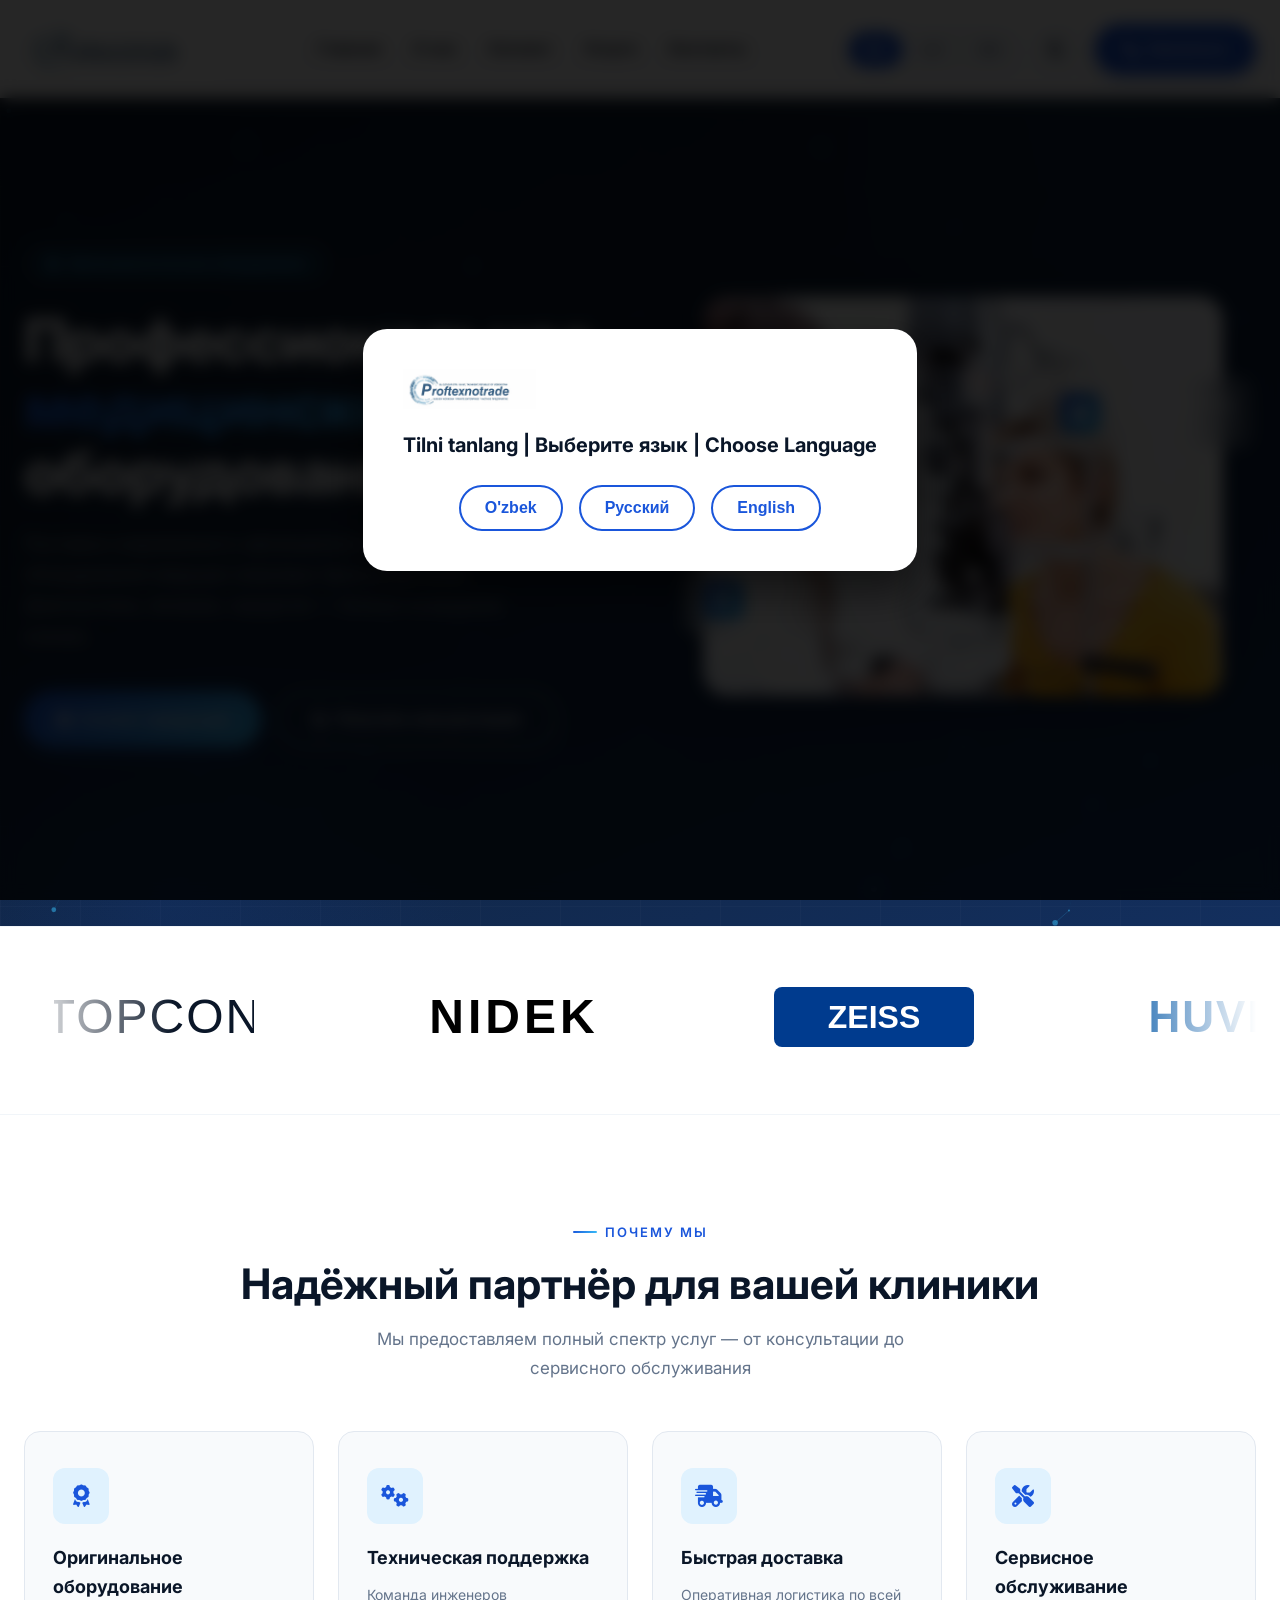
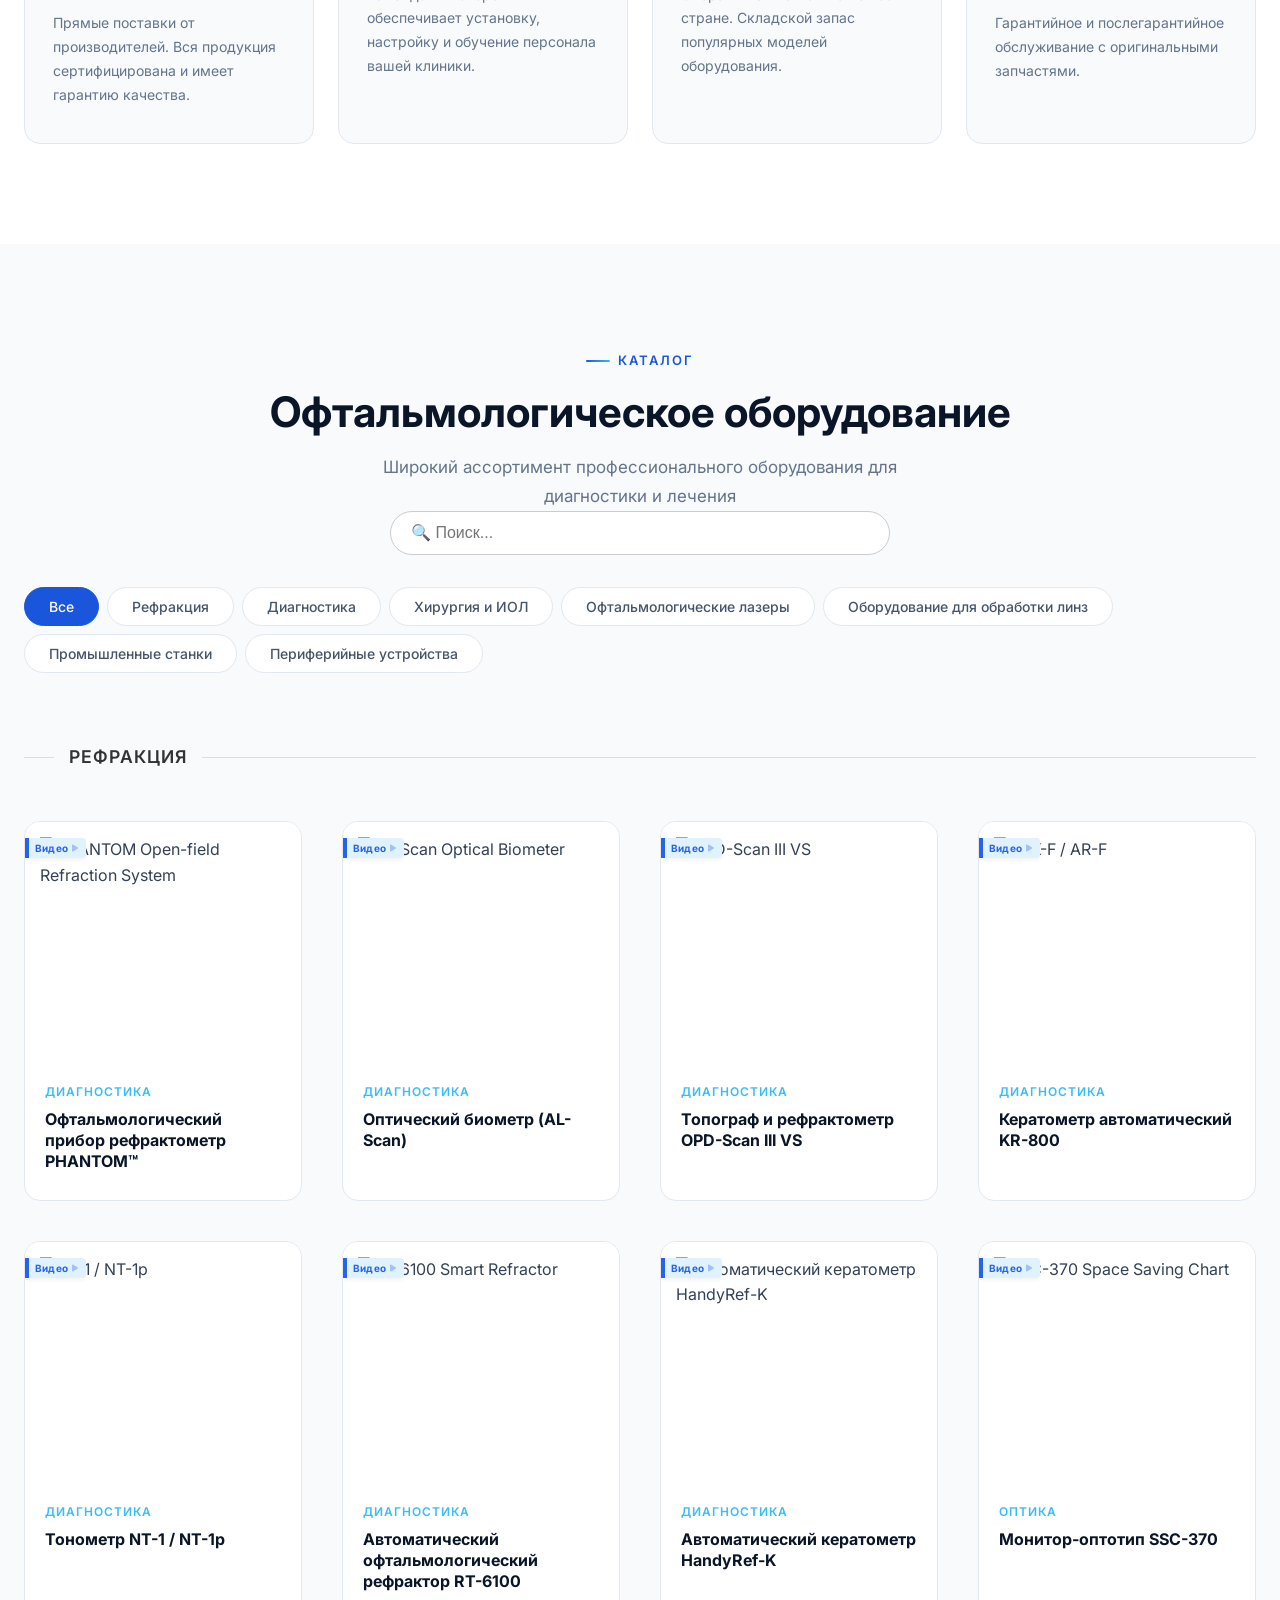
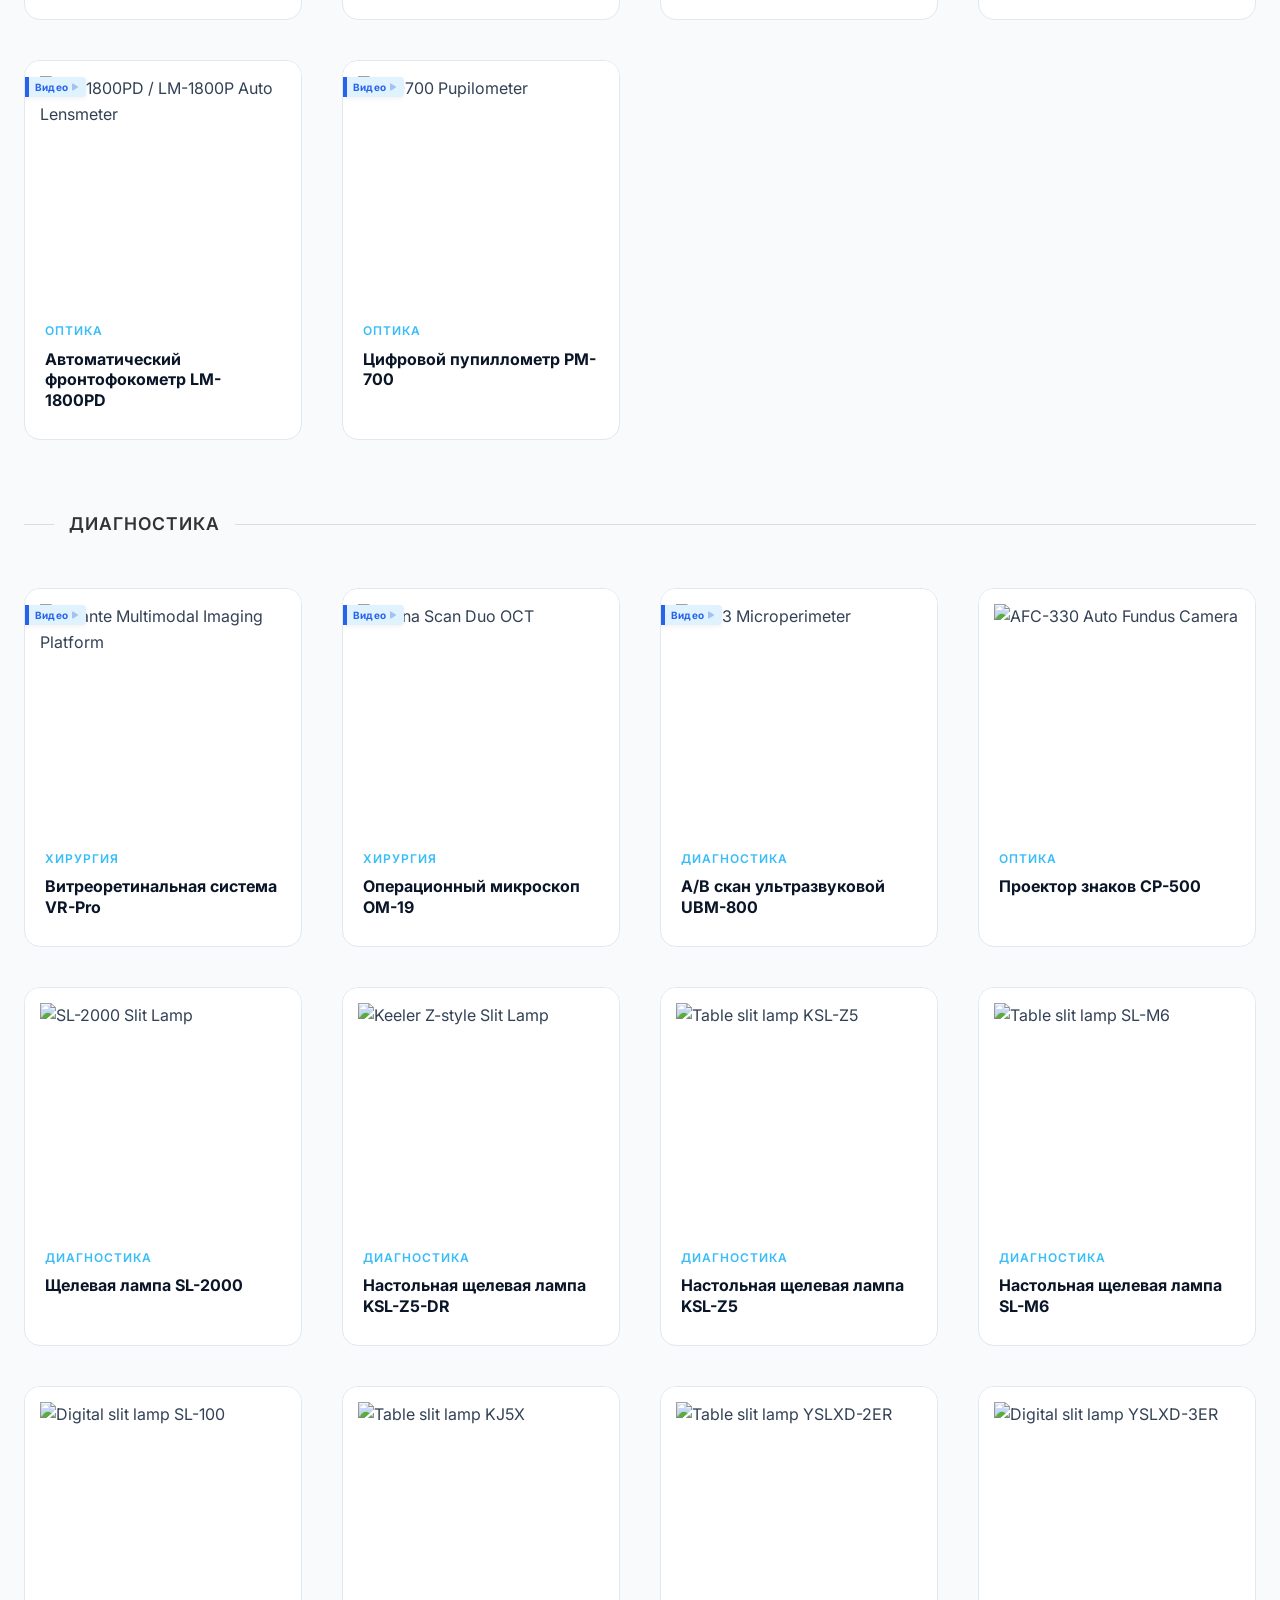
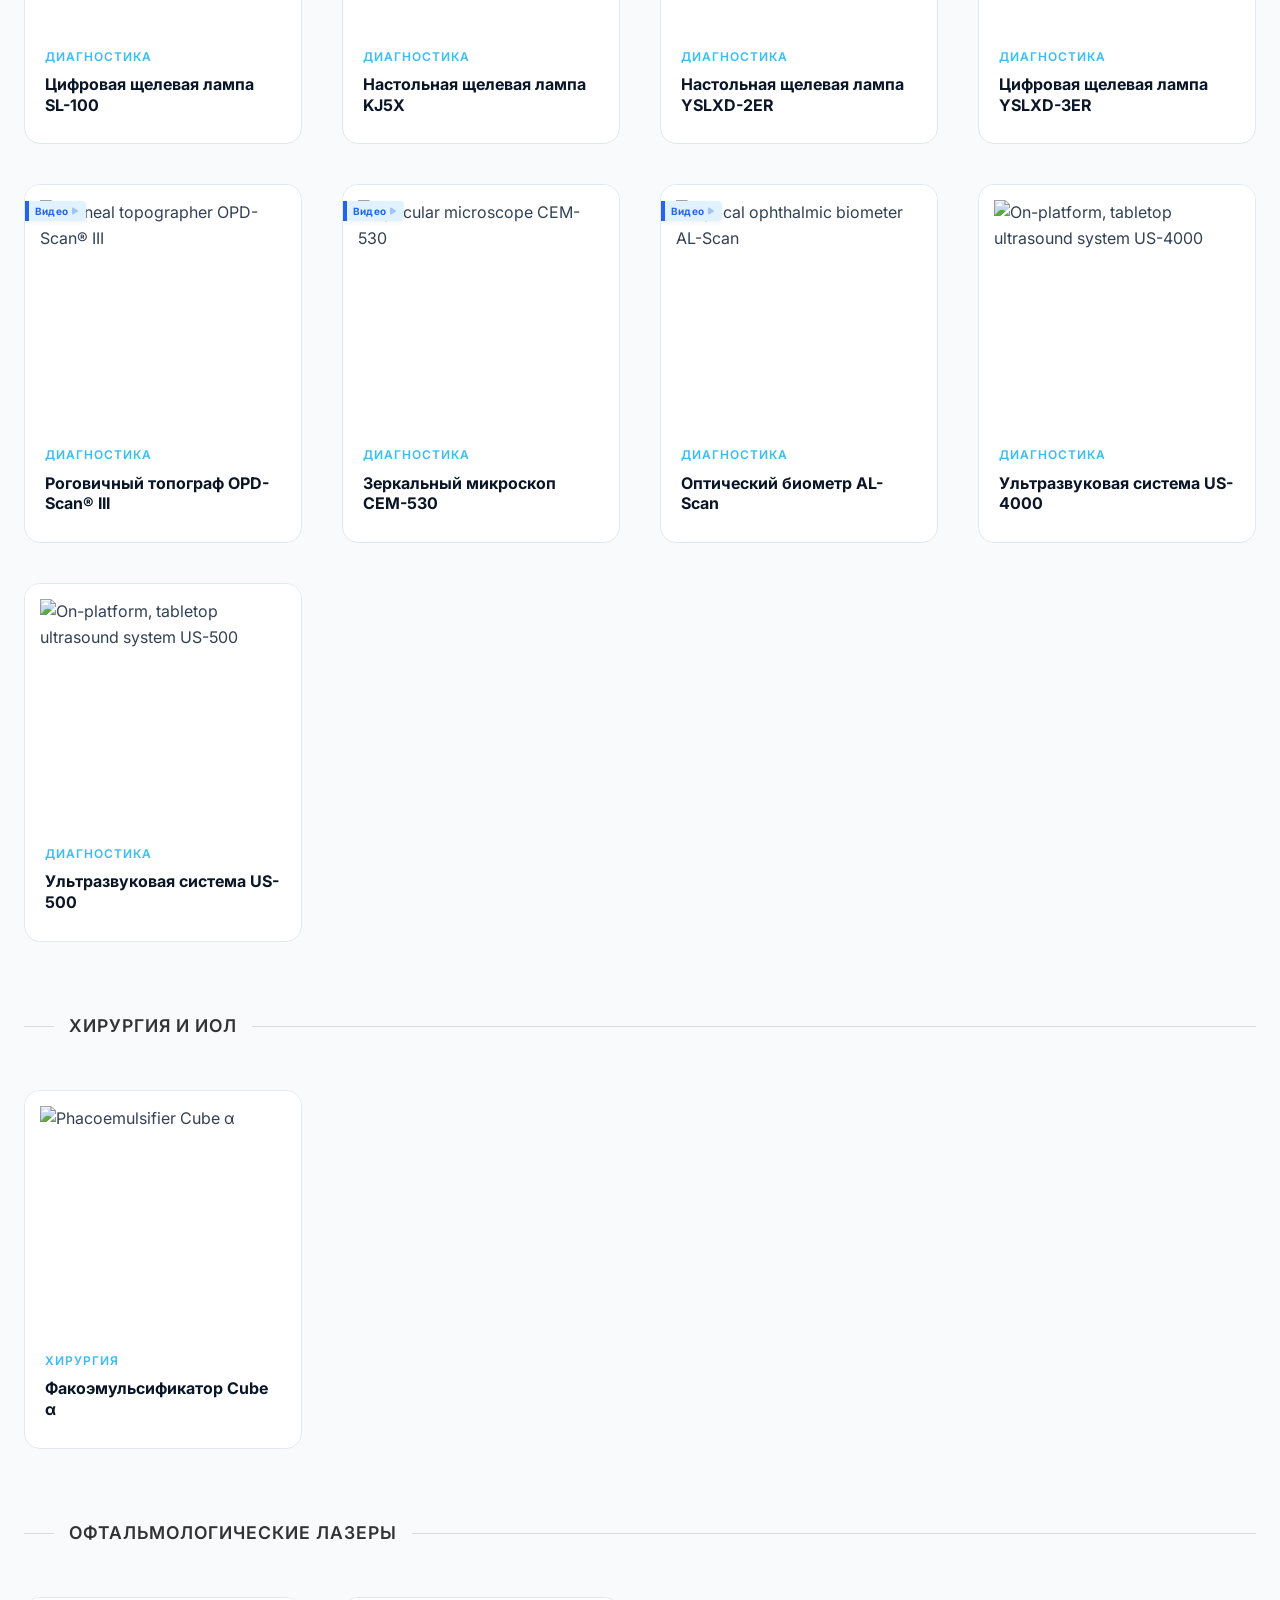
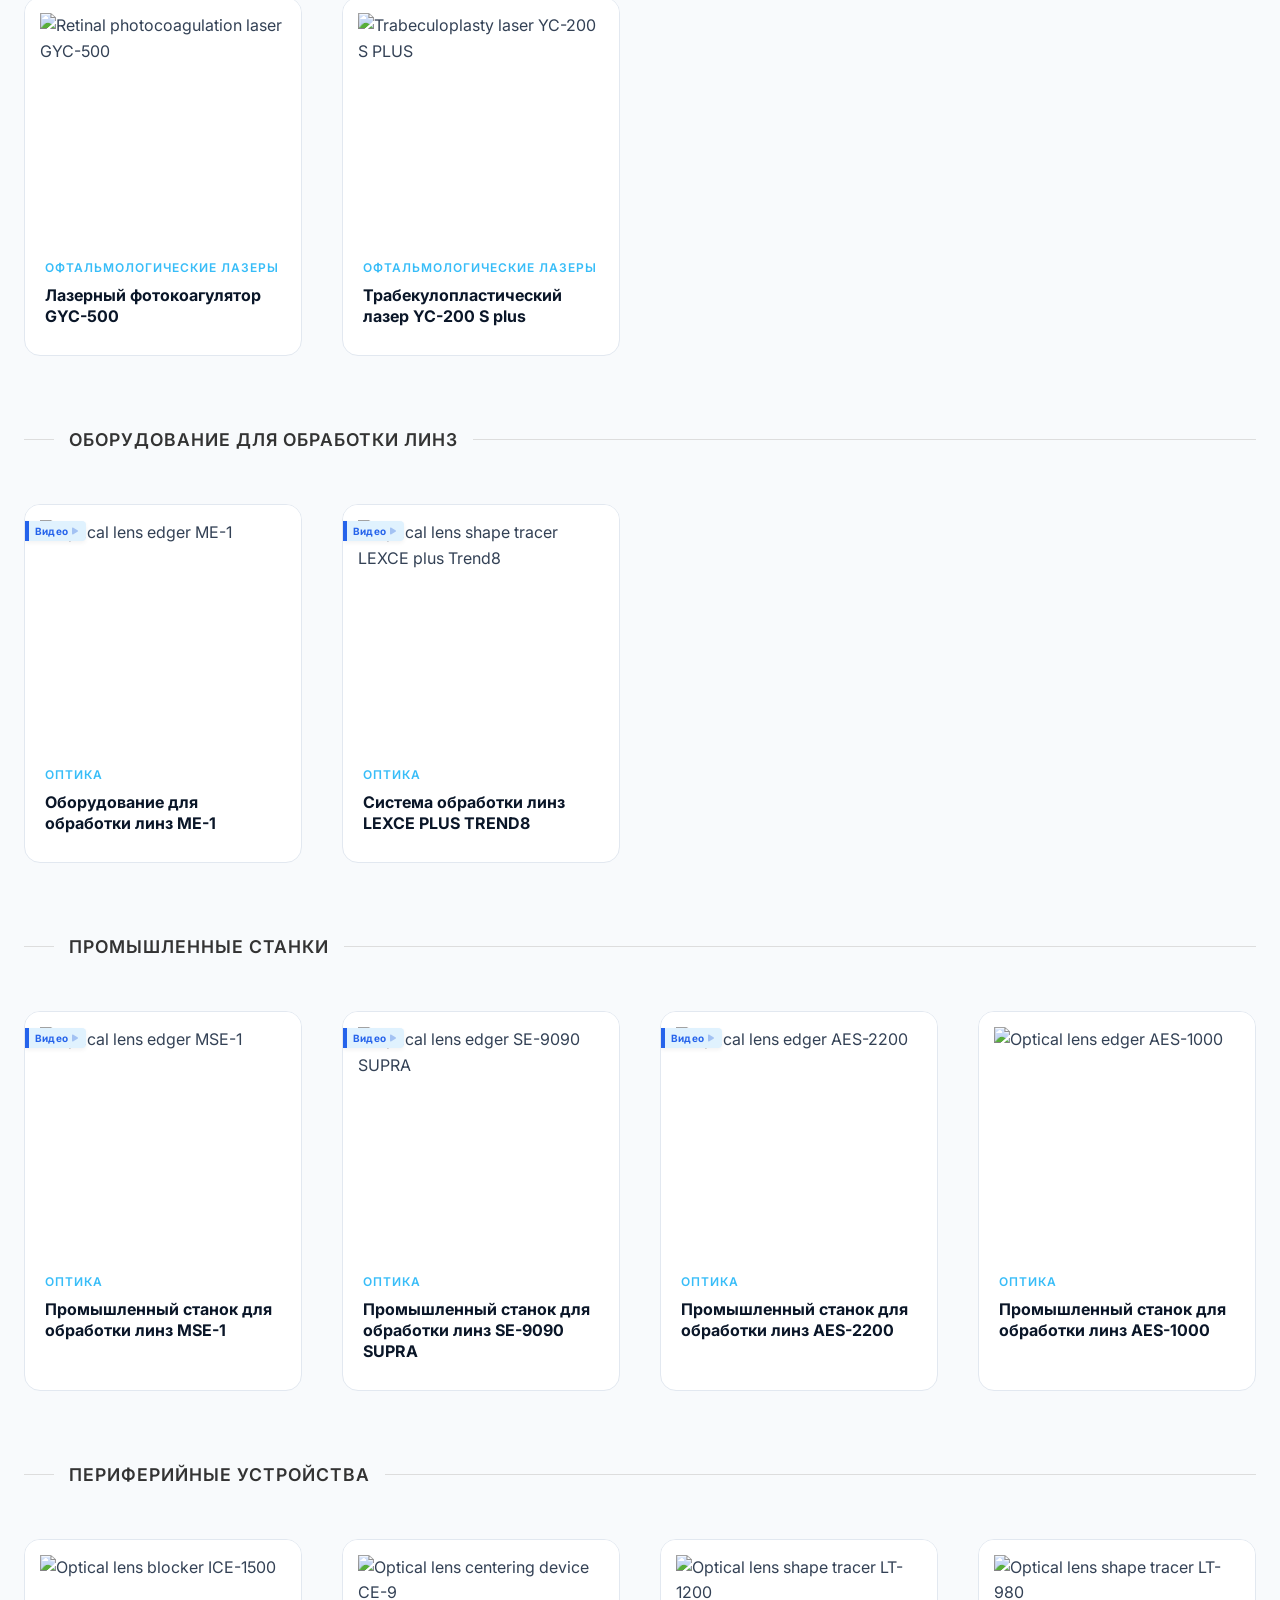
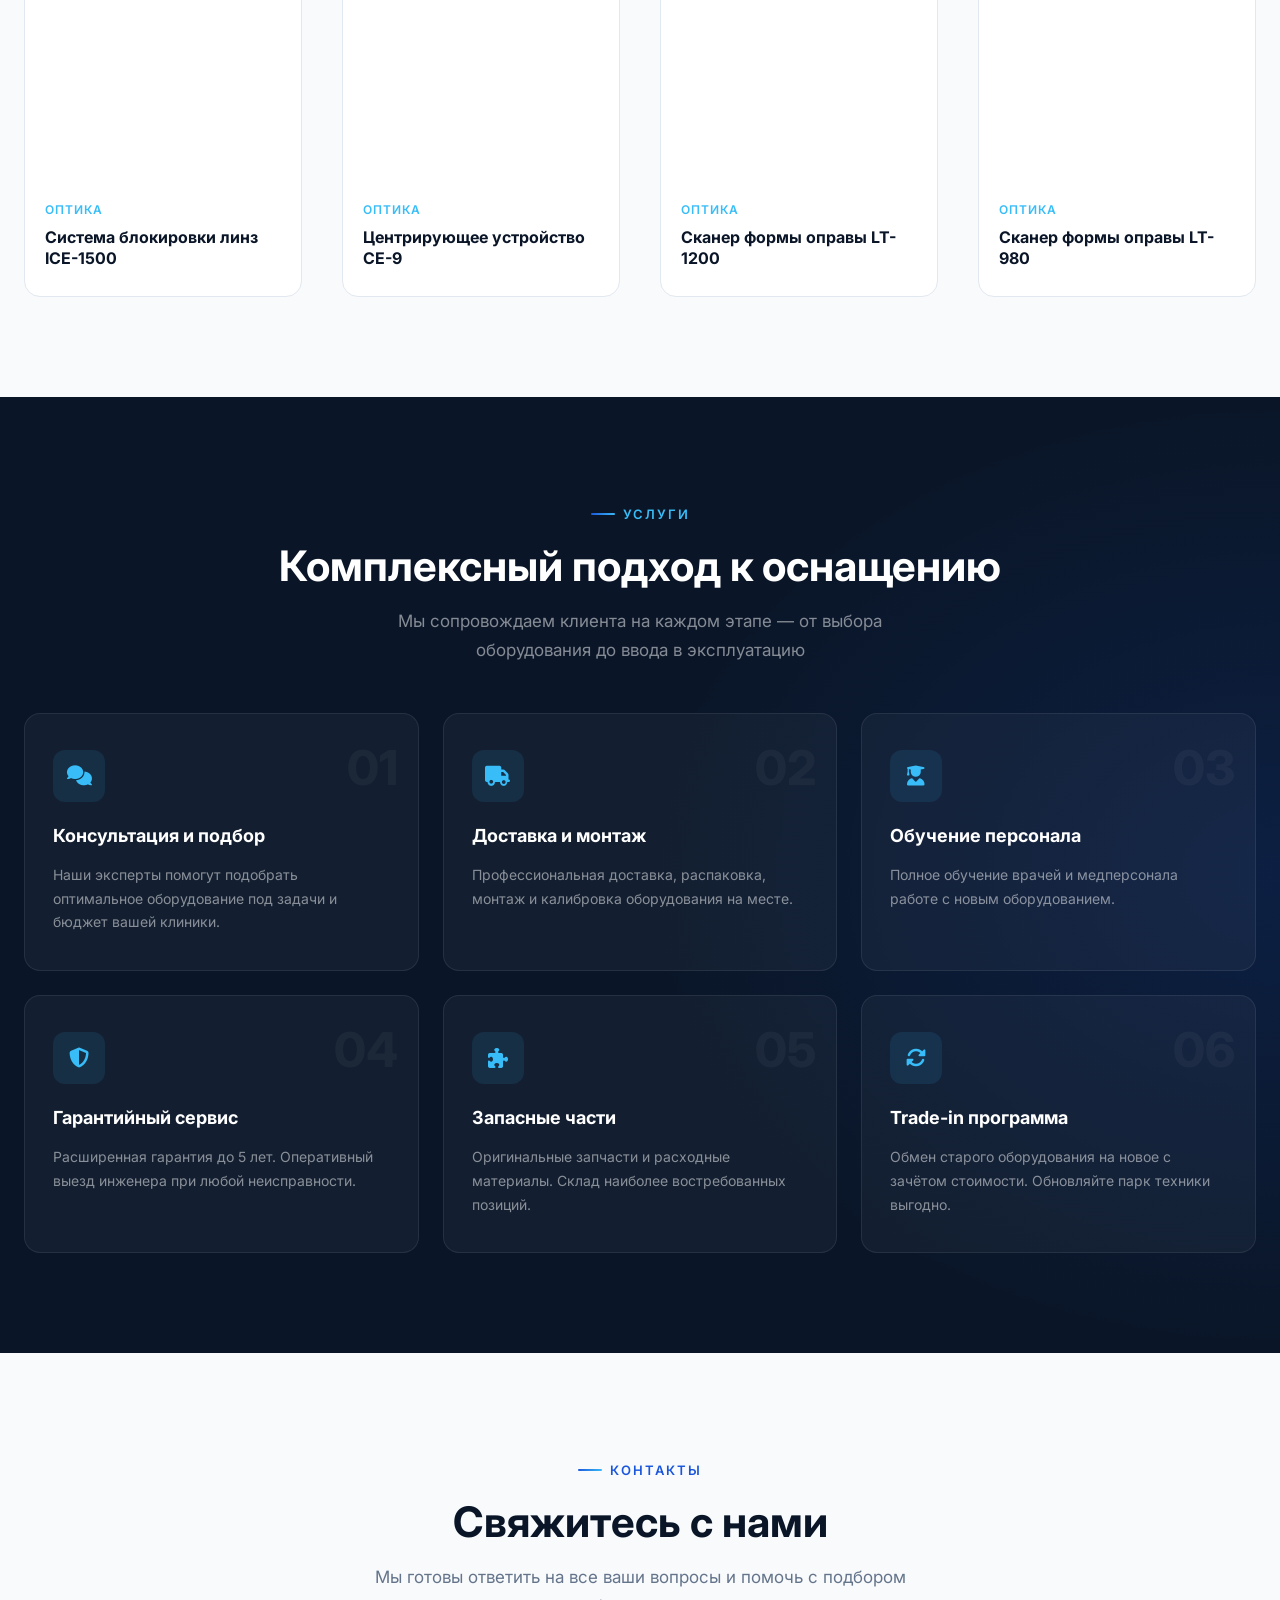
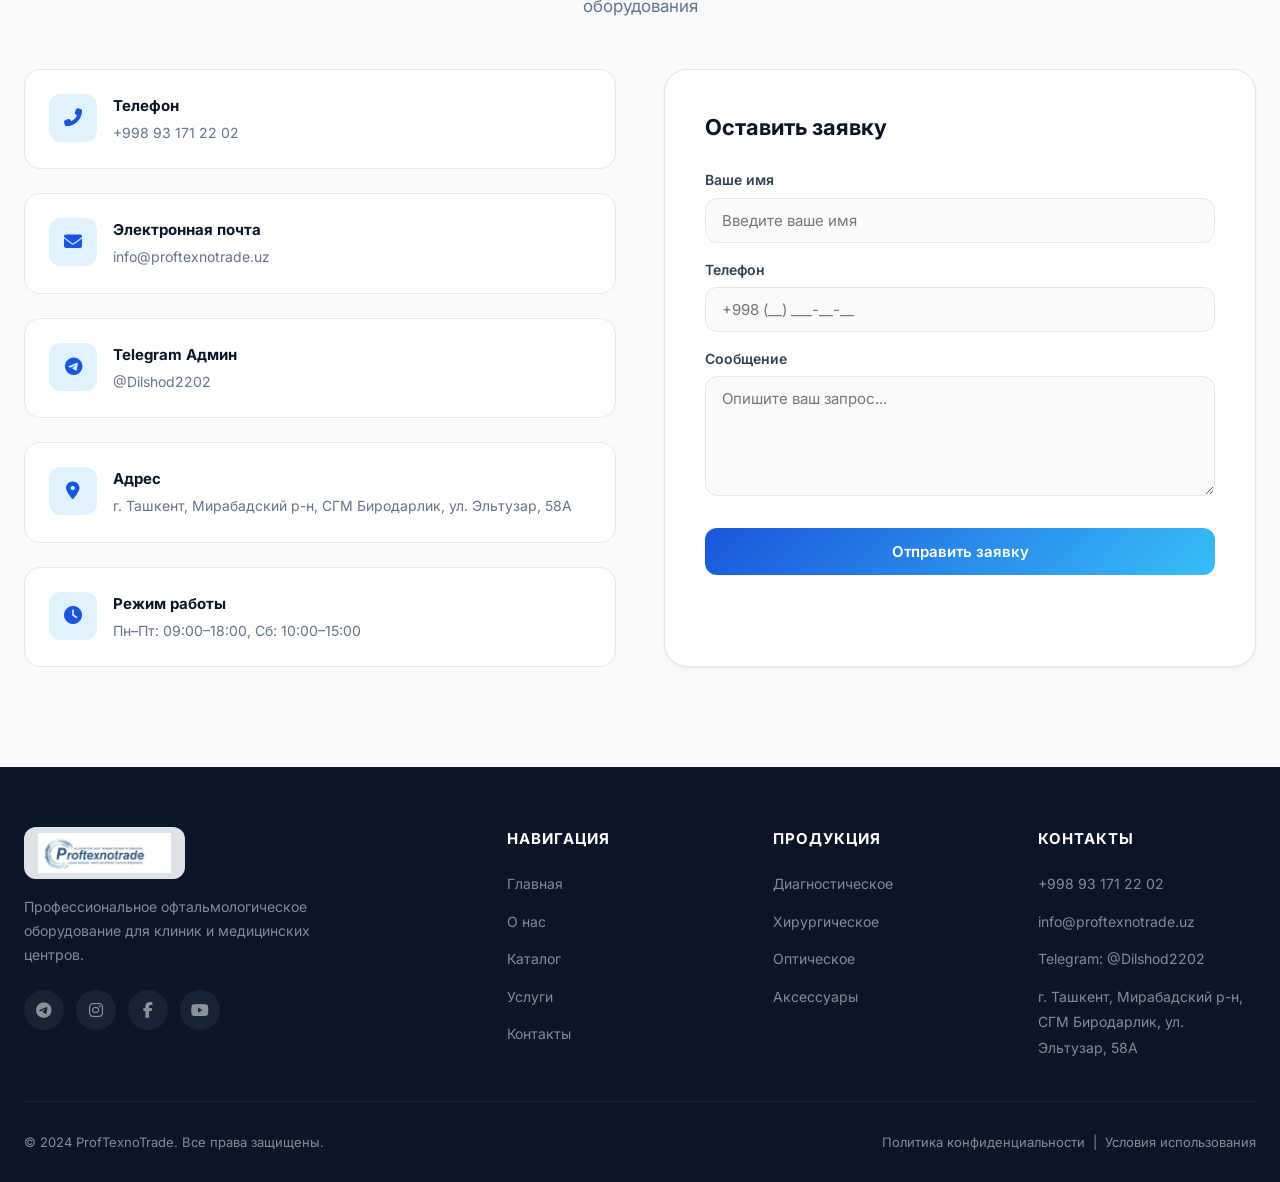
==== commit e4299b0a: "Change title and Open Graph title in index.html Updated the title and Open Graph title meta tags to " ====
--- a/index.html
+++ b/index.html
@@ -4,12 +4,12 @@
 <head>
   <meta charset="UTF-8">
   <meta name="viewport" content="width=device-width, initial-scale=1.0">
-  <title>ProfTexnoTrade — Офтальмологическое оборудование</title>
+  <title><title>ProfTexnoTrade.uz</title></title>
   <meta name="description"
     content="ProfTexnoTrade — поставка профессионального офтальмологического оборудования. Диагностика, хирургия, оптика для клиник.">
   <meta name="keywords" content="офтальмология, оборудование, медтехника, диагностика, хирургия, оптика, клиника">
   <meta name="author" content="ProfTexnoTrade">
-  <meta property="og:title" content="ProfTexnoTrade — Офтальмологическое оборудование">
+  <meta property="og:title" content="<meta property="og:title" content="ProfTexnoTrade.uz">">
   <meta property="og:description"
     content="Поставка современного офтальмологического оборудования ведущих мировых производителей.">
   <meta property="og:type" content="website">
@@ -1263,4 +1263,4 @@
   <script src="./script-fixed.js?v=1.5"></script>
 </body>
 
-</html>+</html>
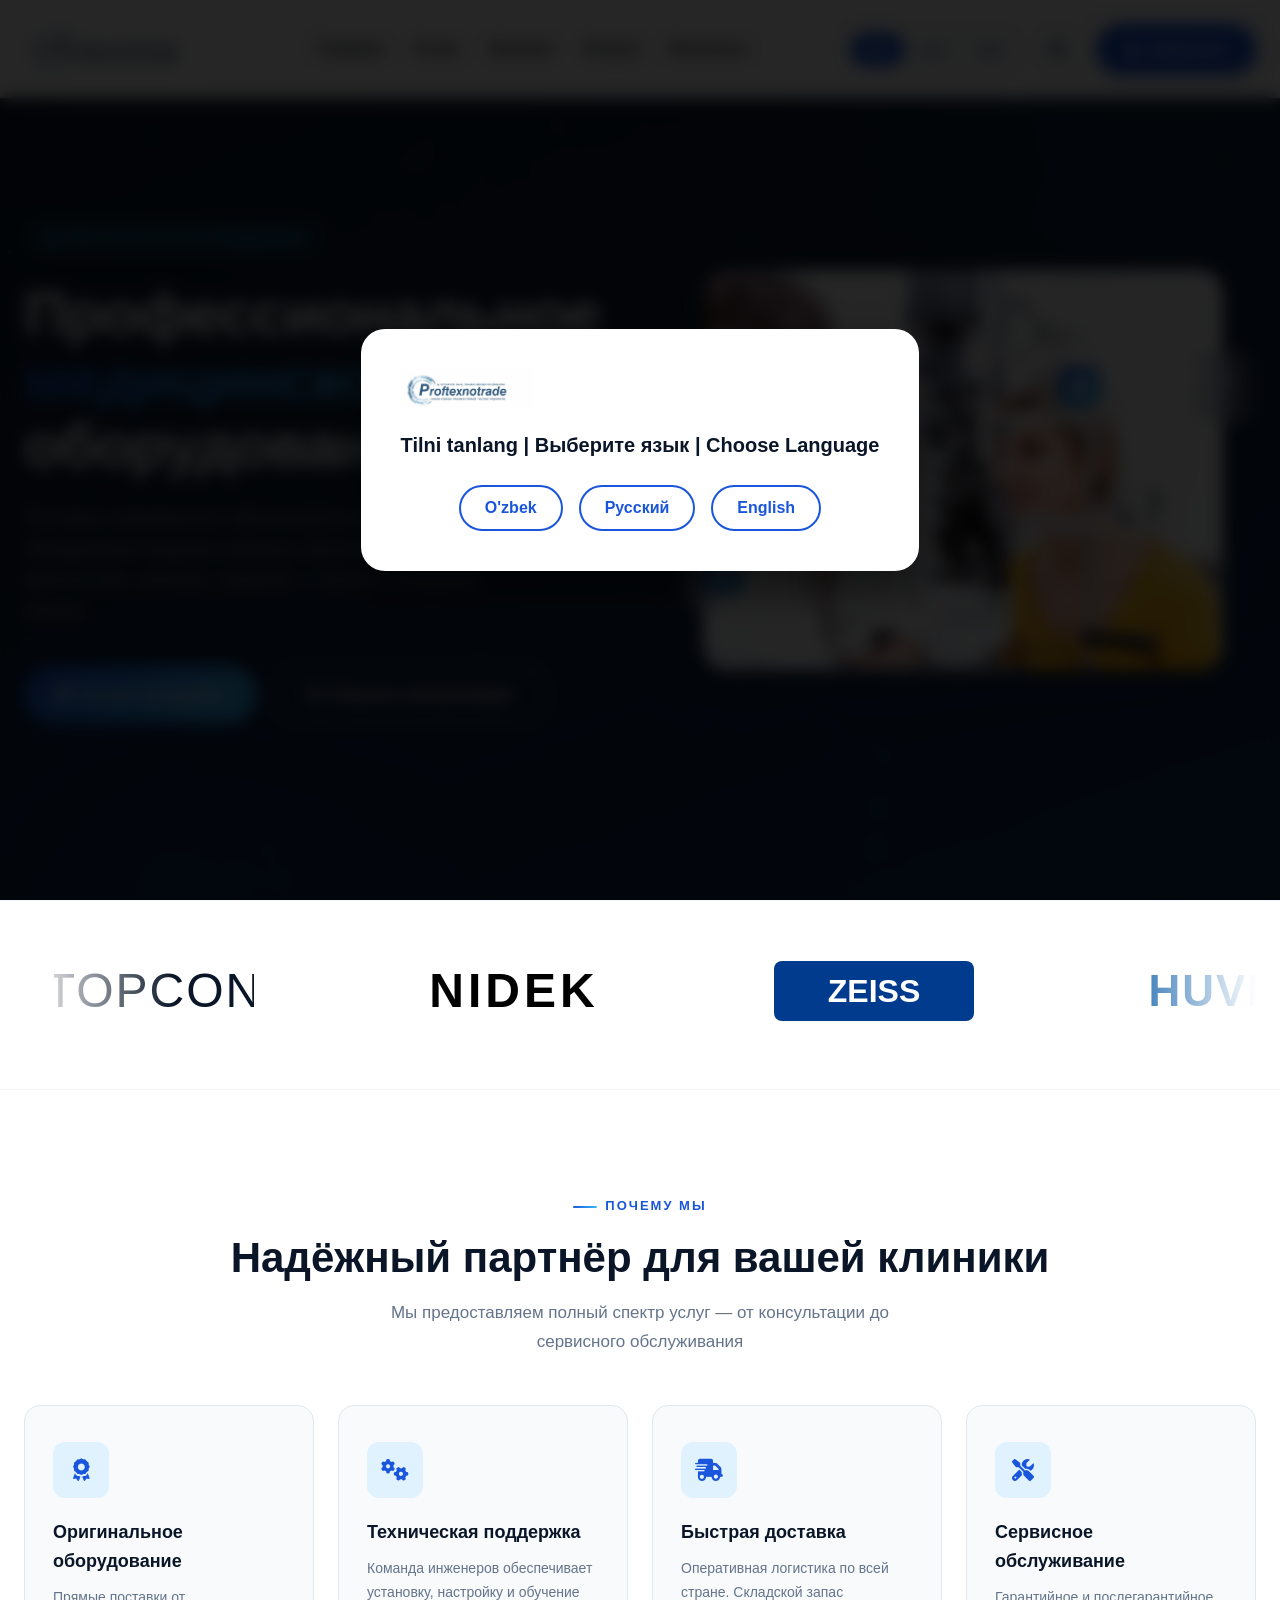
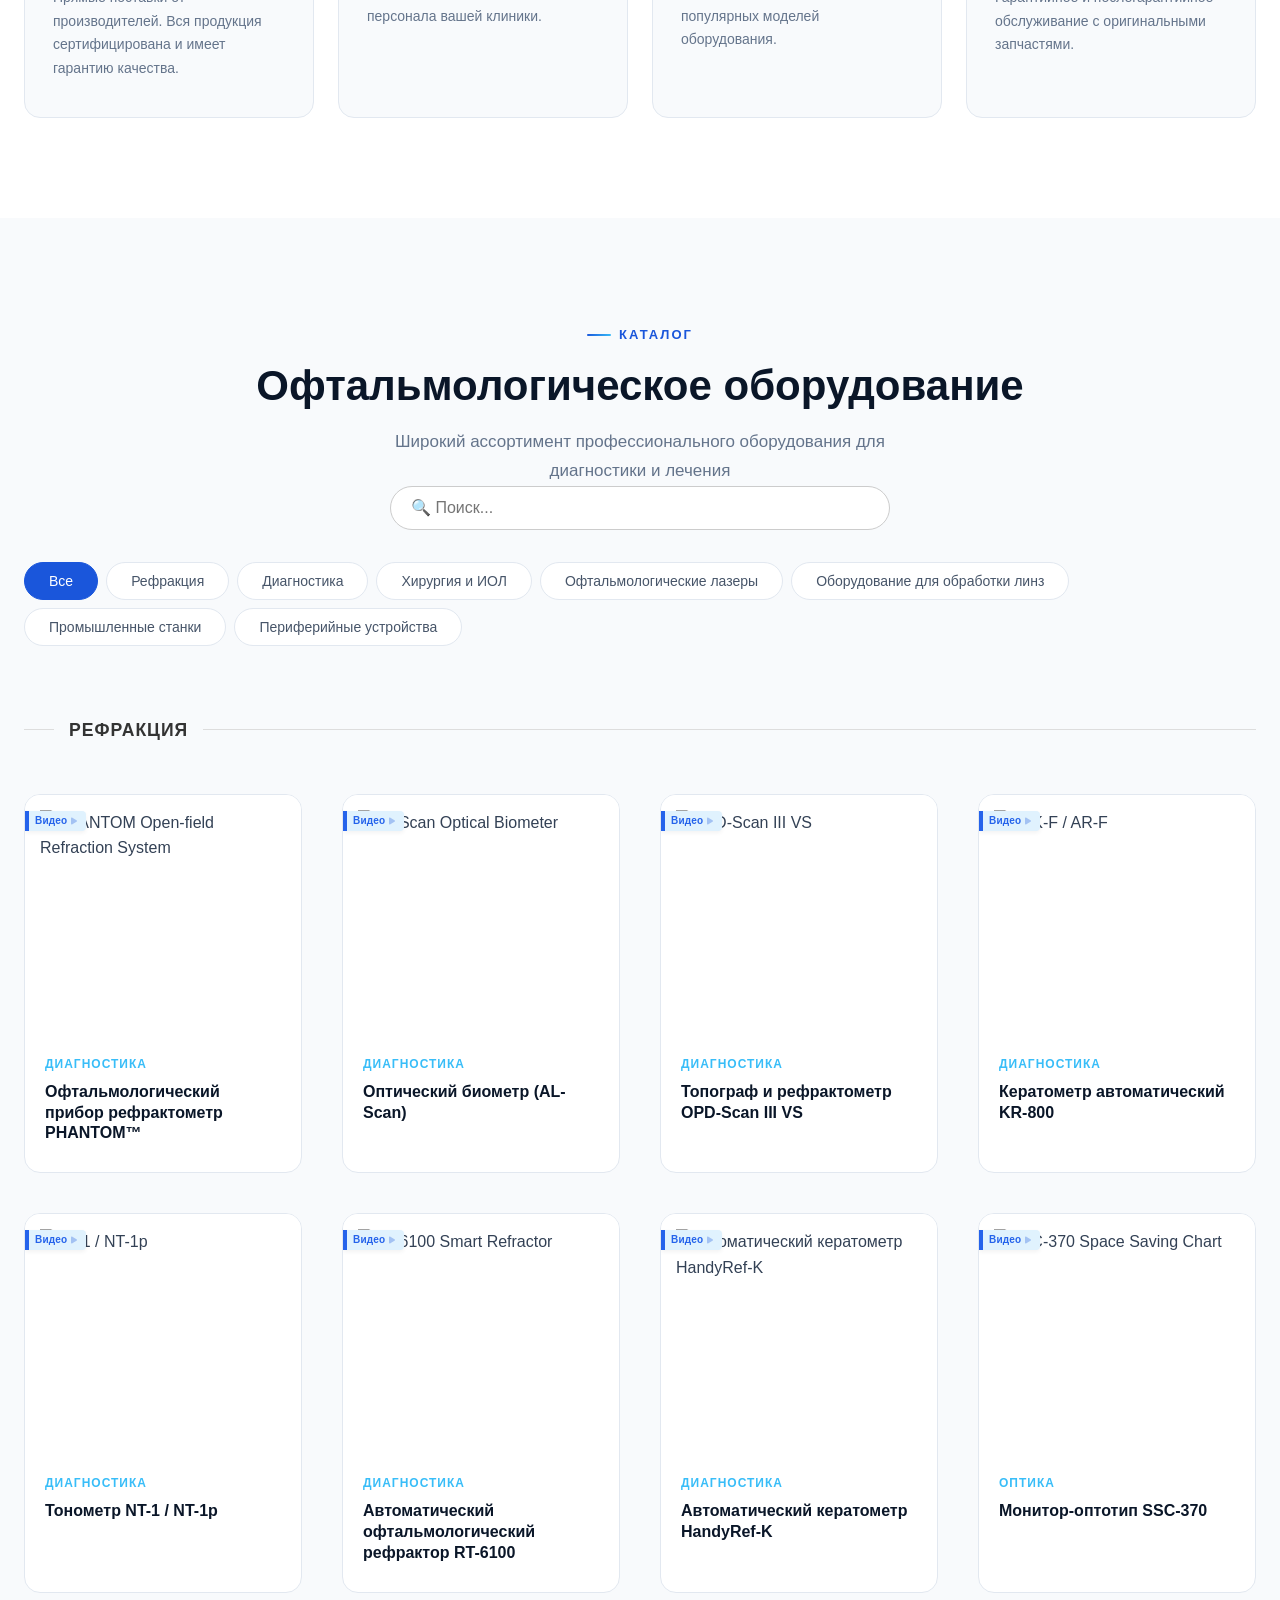
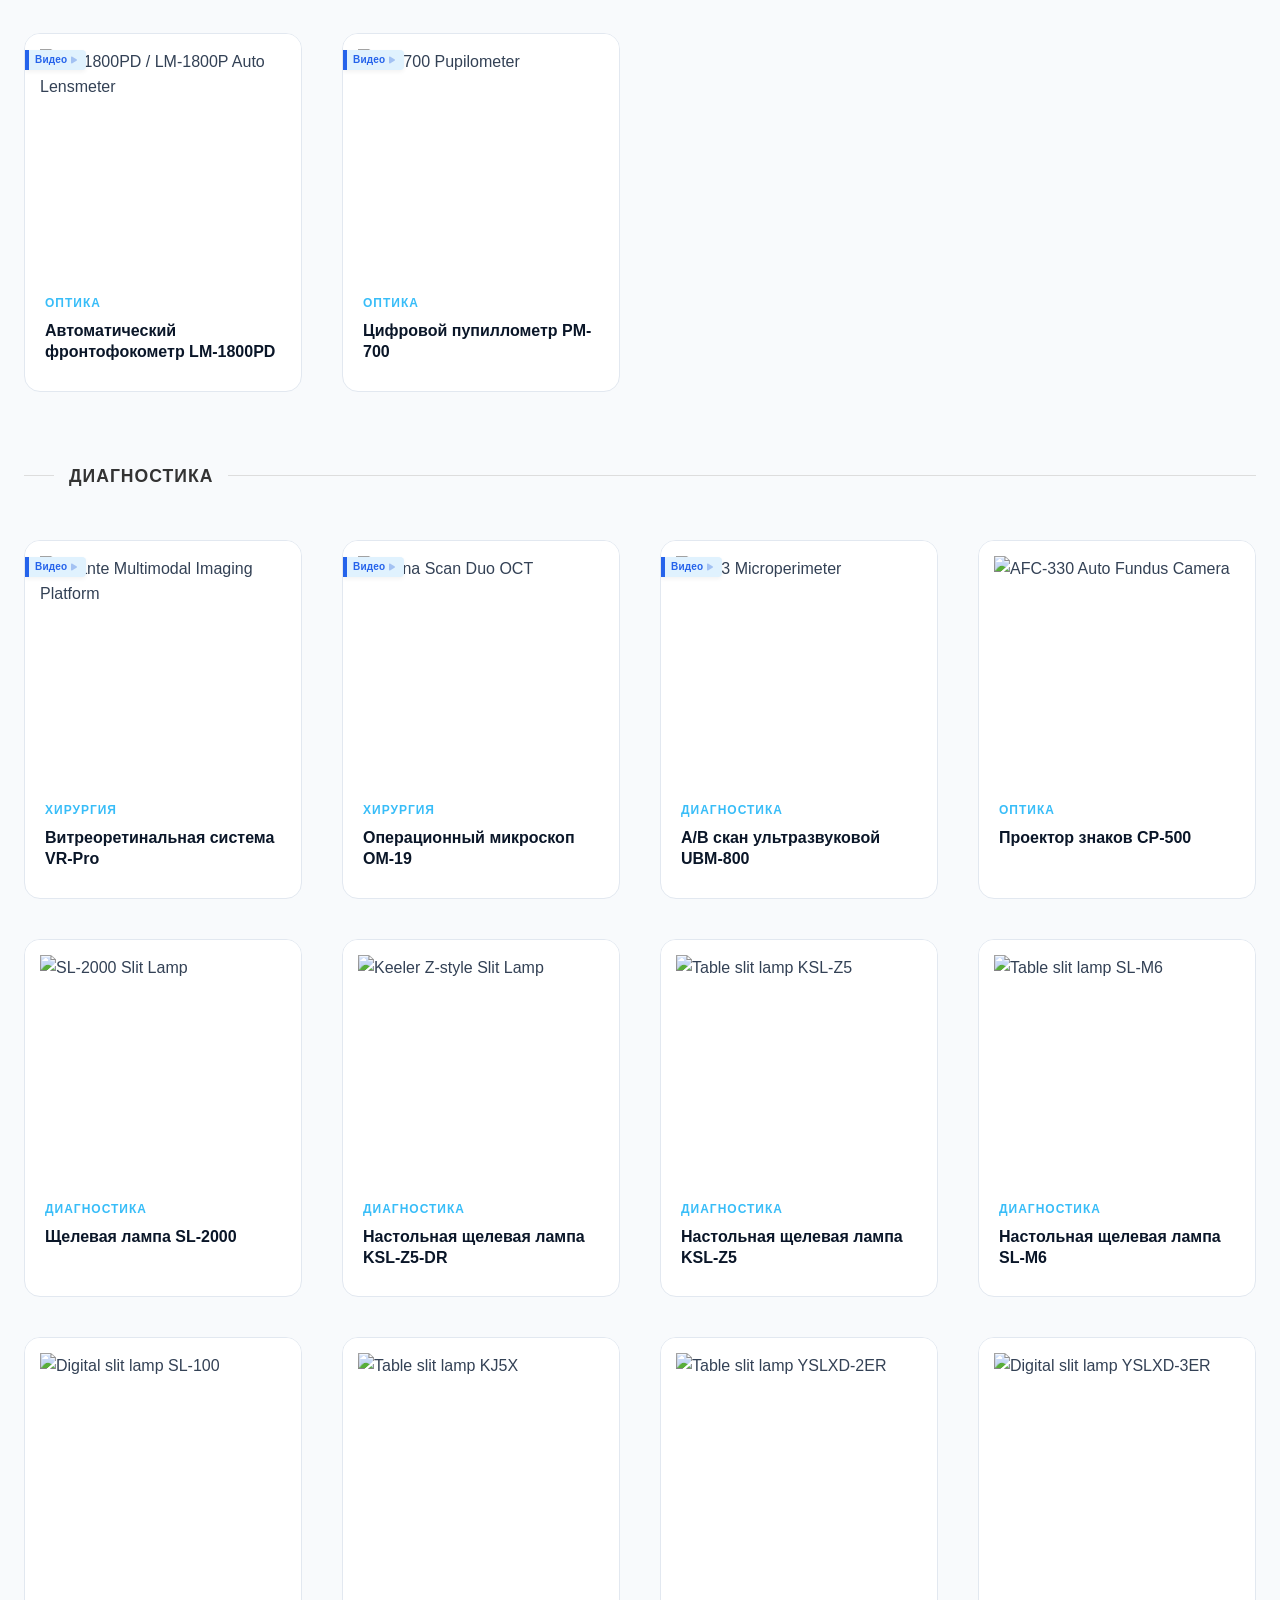
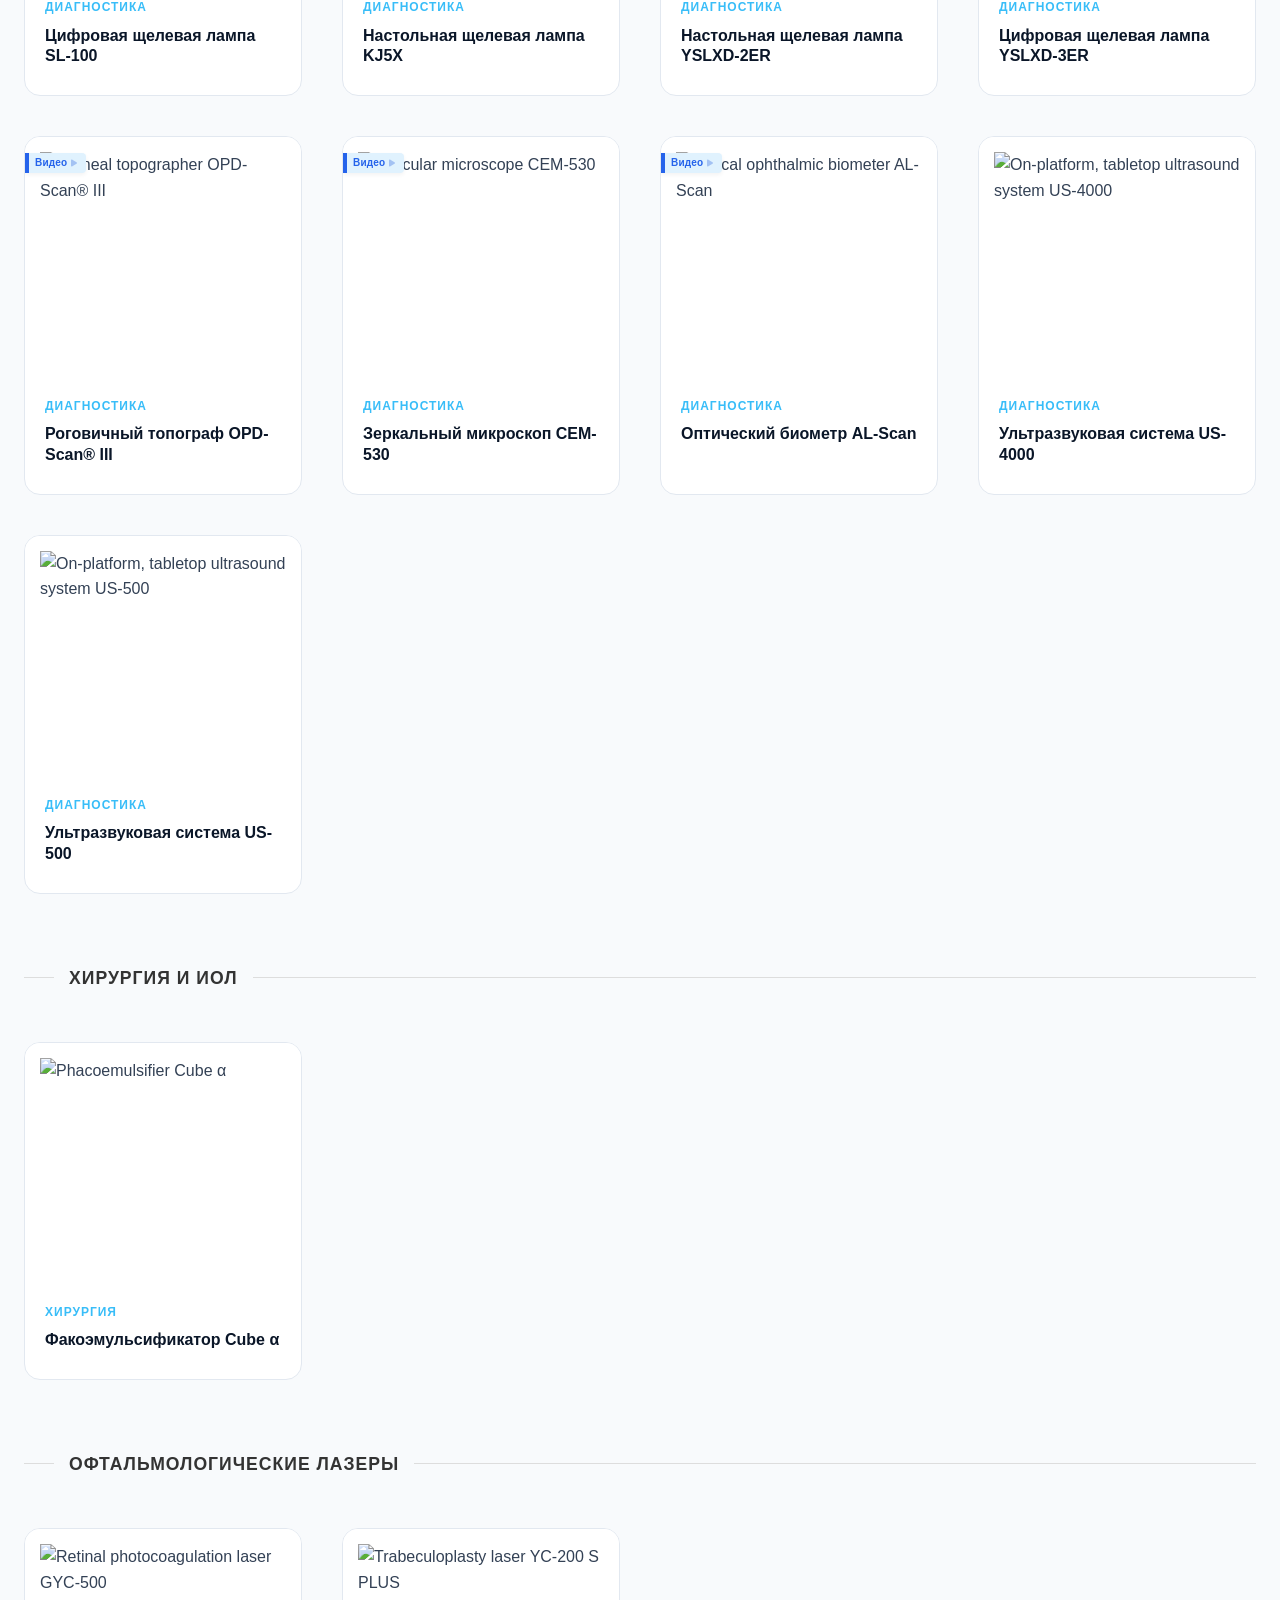
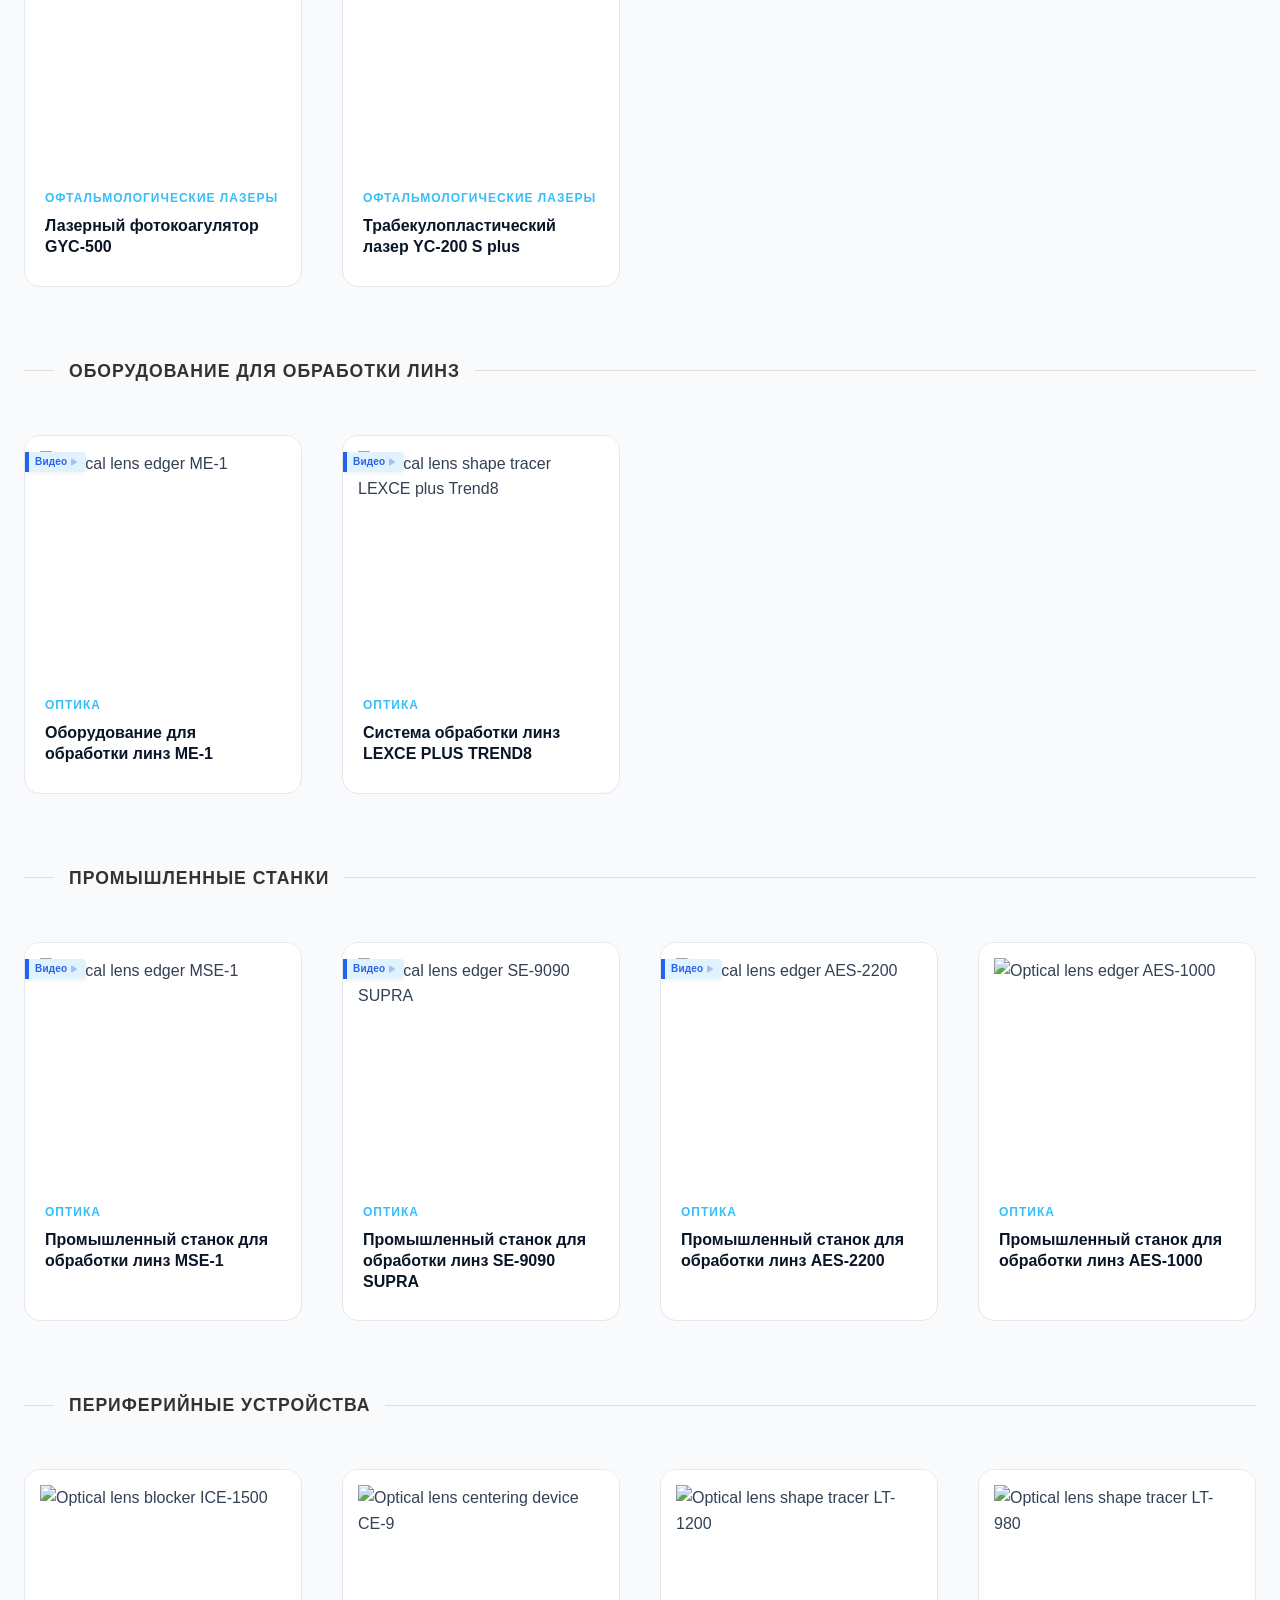
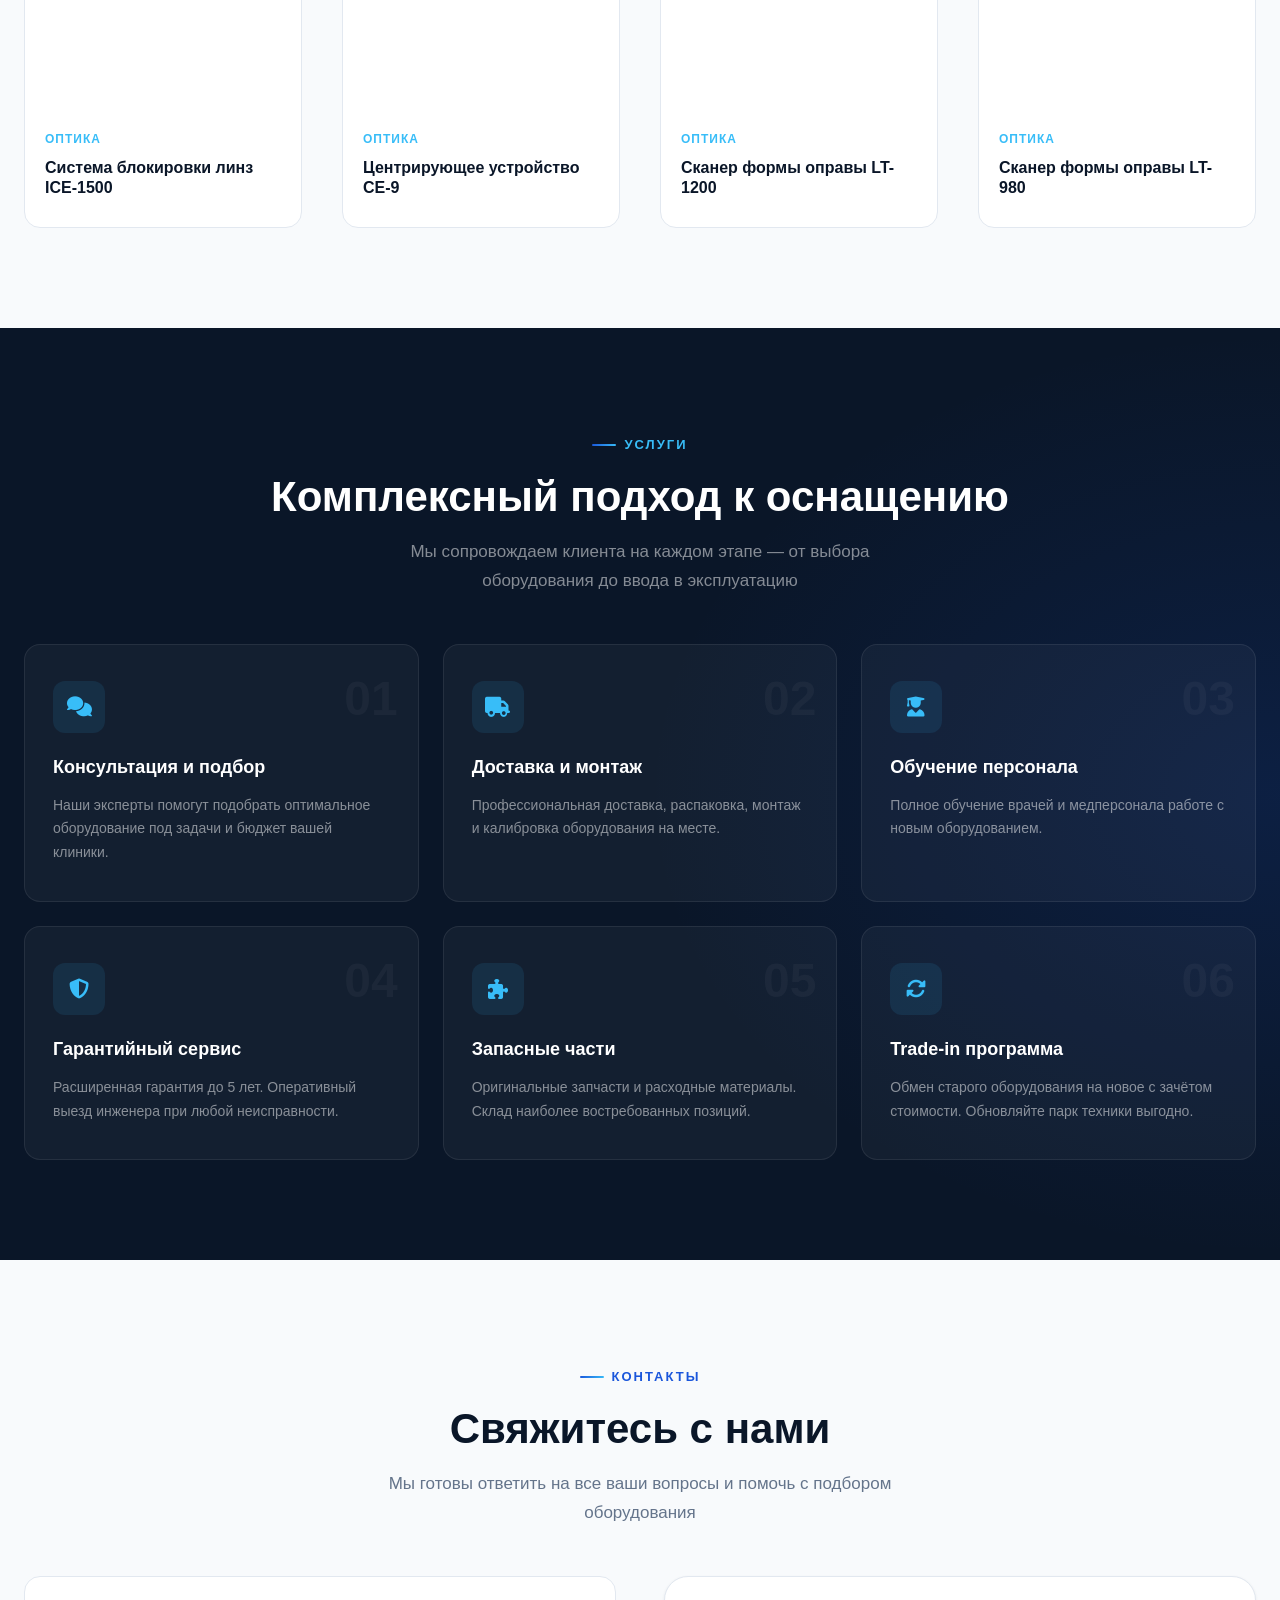
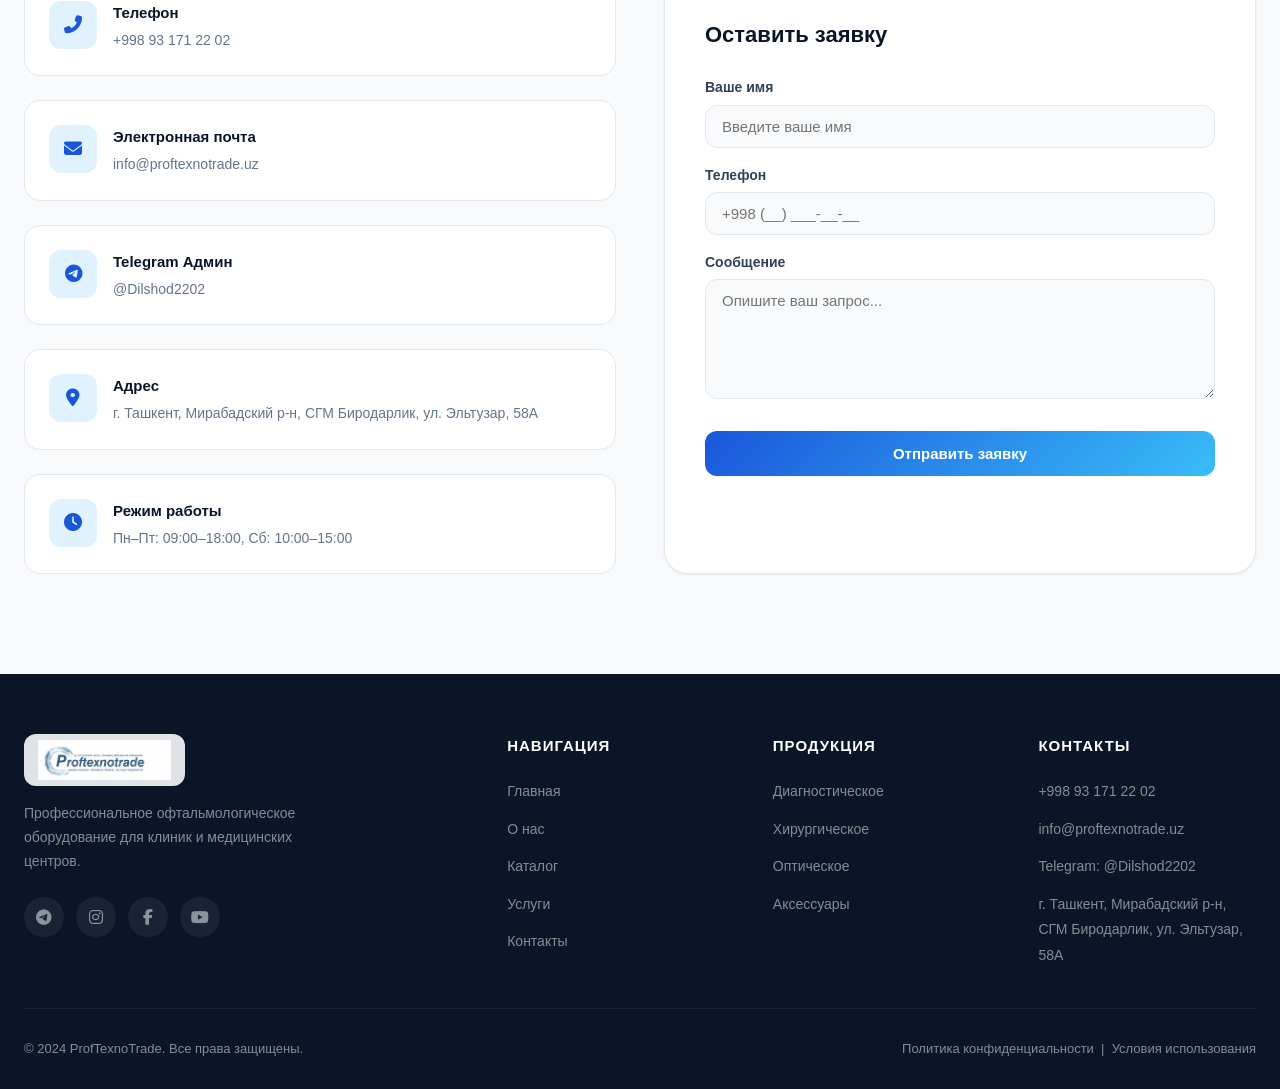
==== commit 030b69dc: "Fix HTML title and meta tags in index.html" ====
--- a/index.html
+++ b/index.html
@@ -4,12 +4,12 @@
 <head>
   <meta charset="UTF-8">
   <meta name="viewport" content="width=device-width, initial-scale=1.0">
-  <title><title>ProfTexnoTrade.uz</title></title>
+  <title>ProfTexnoTrade.uz</title>
   <meta name="description"
     content="ProfTexnoTrade — поставка профессионального офтальмологического оборудования. Диагностика, хирургия, оптика для клиник.">
   <meta name="keywords" content="офтальмология, оборудование, медтехника, диагностика, хирургия, оптика, клиника">
   <meta name="author" content="ProfTexnoTrade">
-  <meta property="og:title" content="<meta property="og:title" content="ProfTexnoTrade.uz">">
+  <meta property="og:title" content="ProfTexnoTrade.uz">
   <meta property="og:description"
     content="Поставка современного офтальмологического оборудования ведущих мировых производителей.">
   <meta property="og:type" content="website">
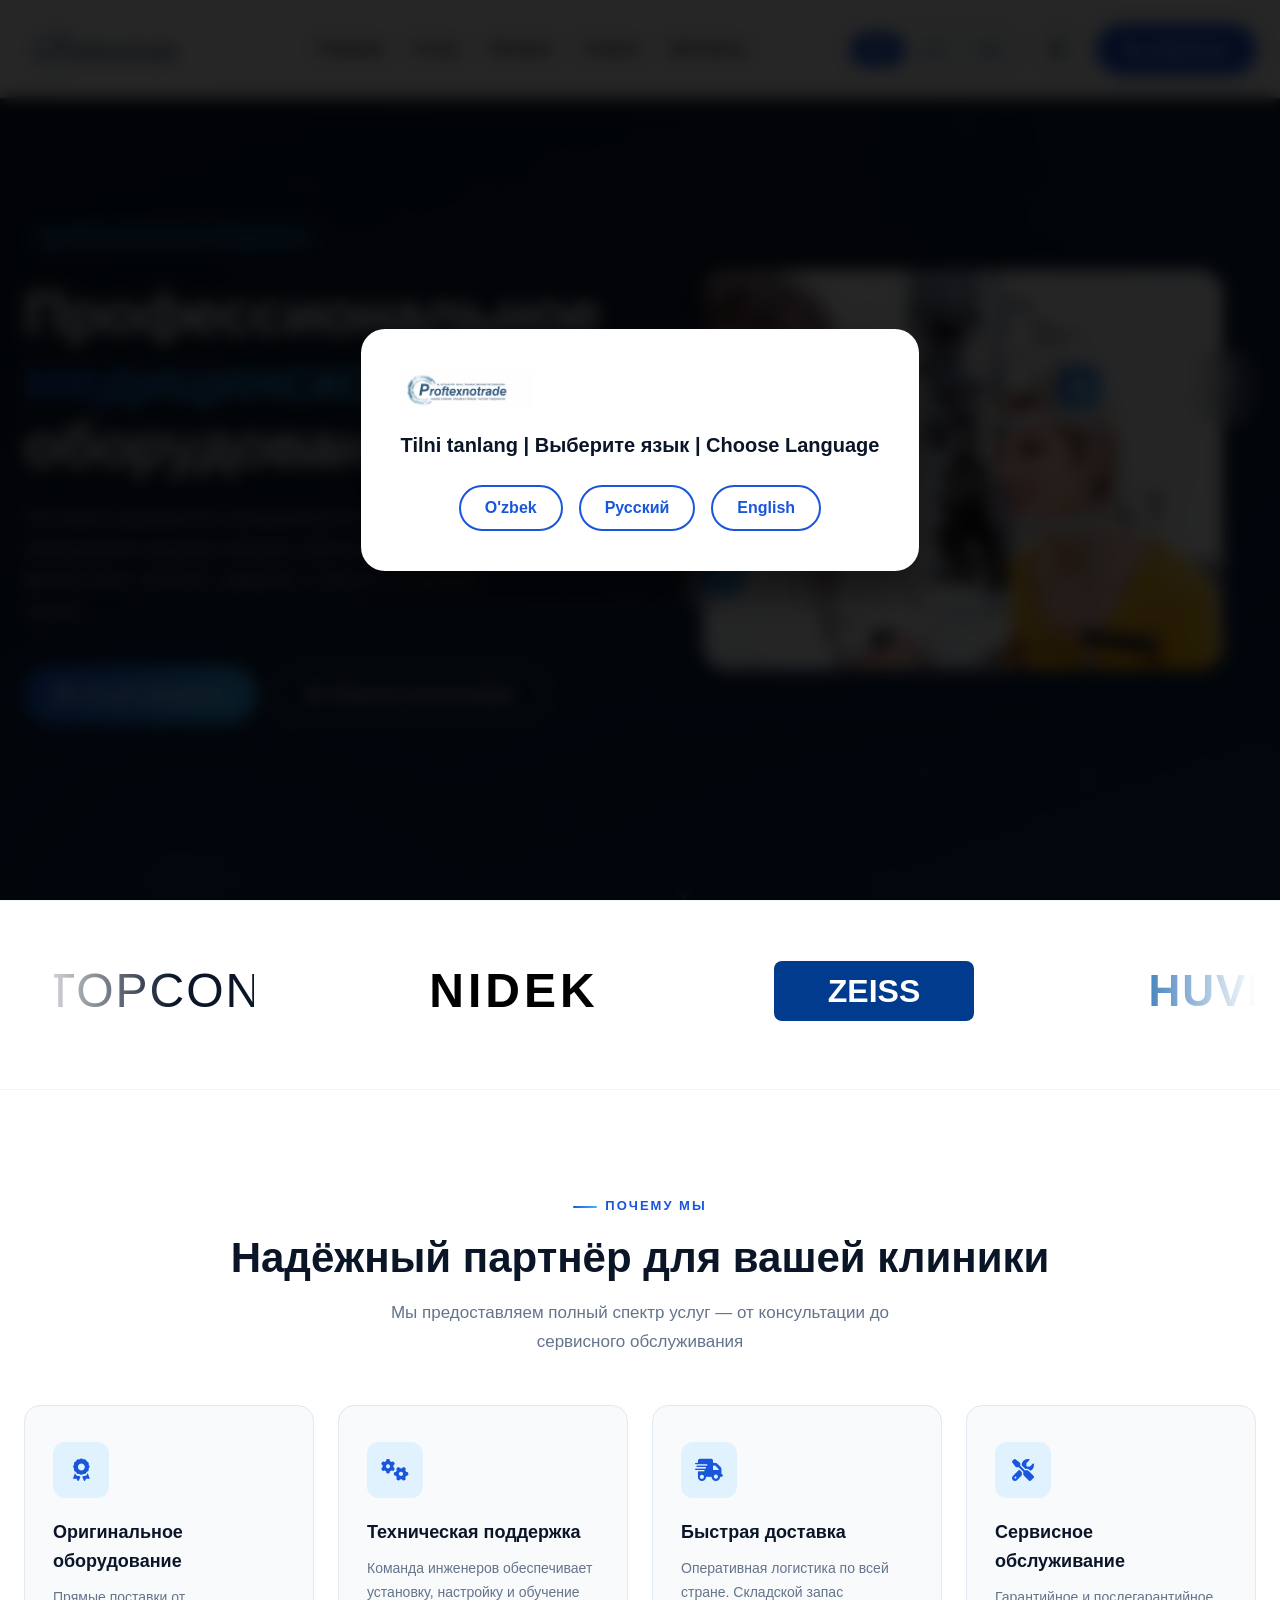
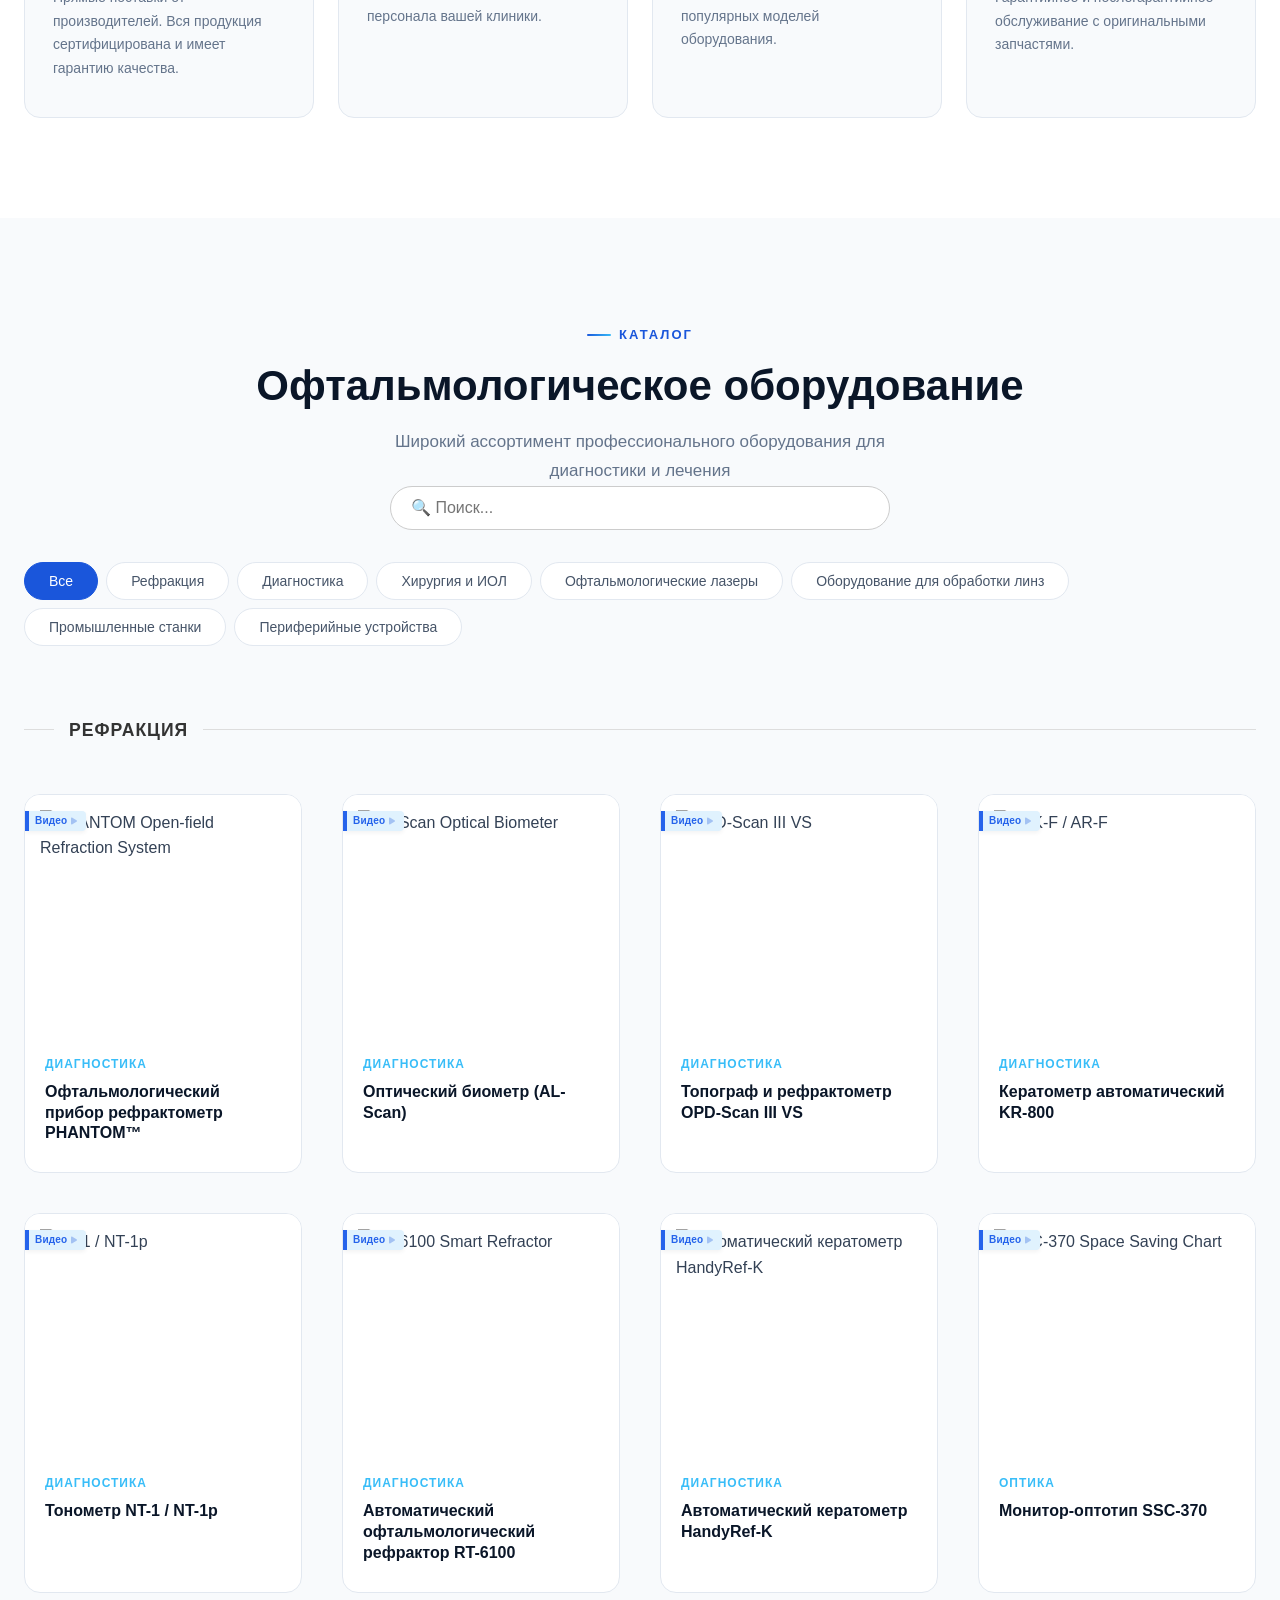
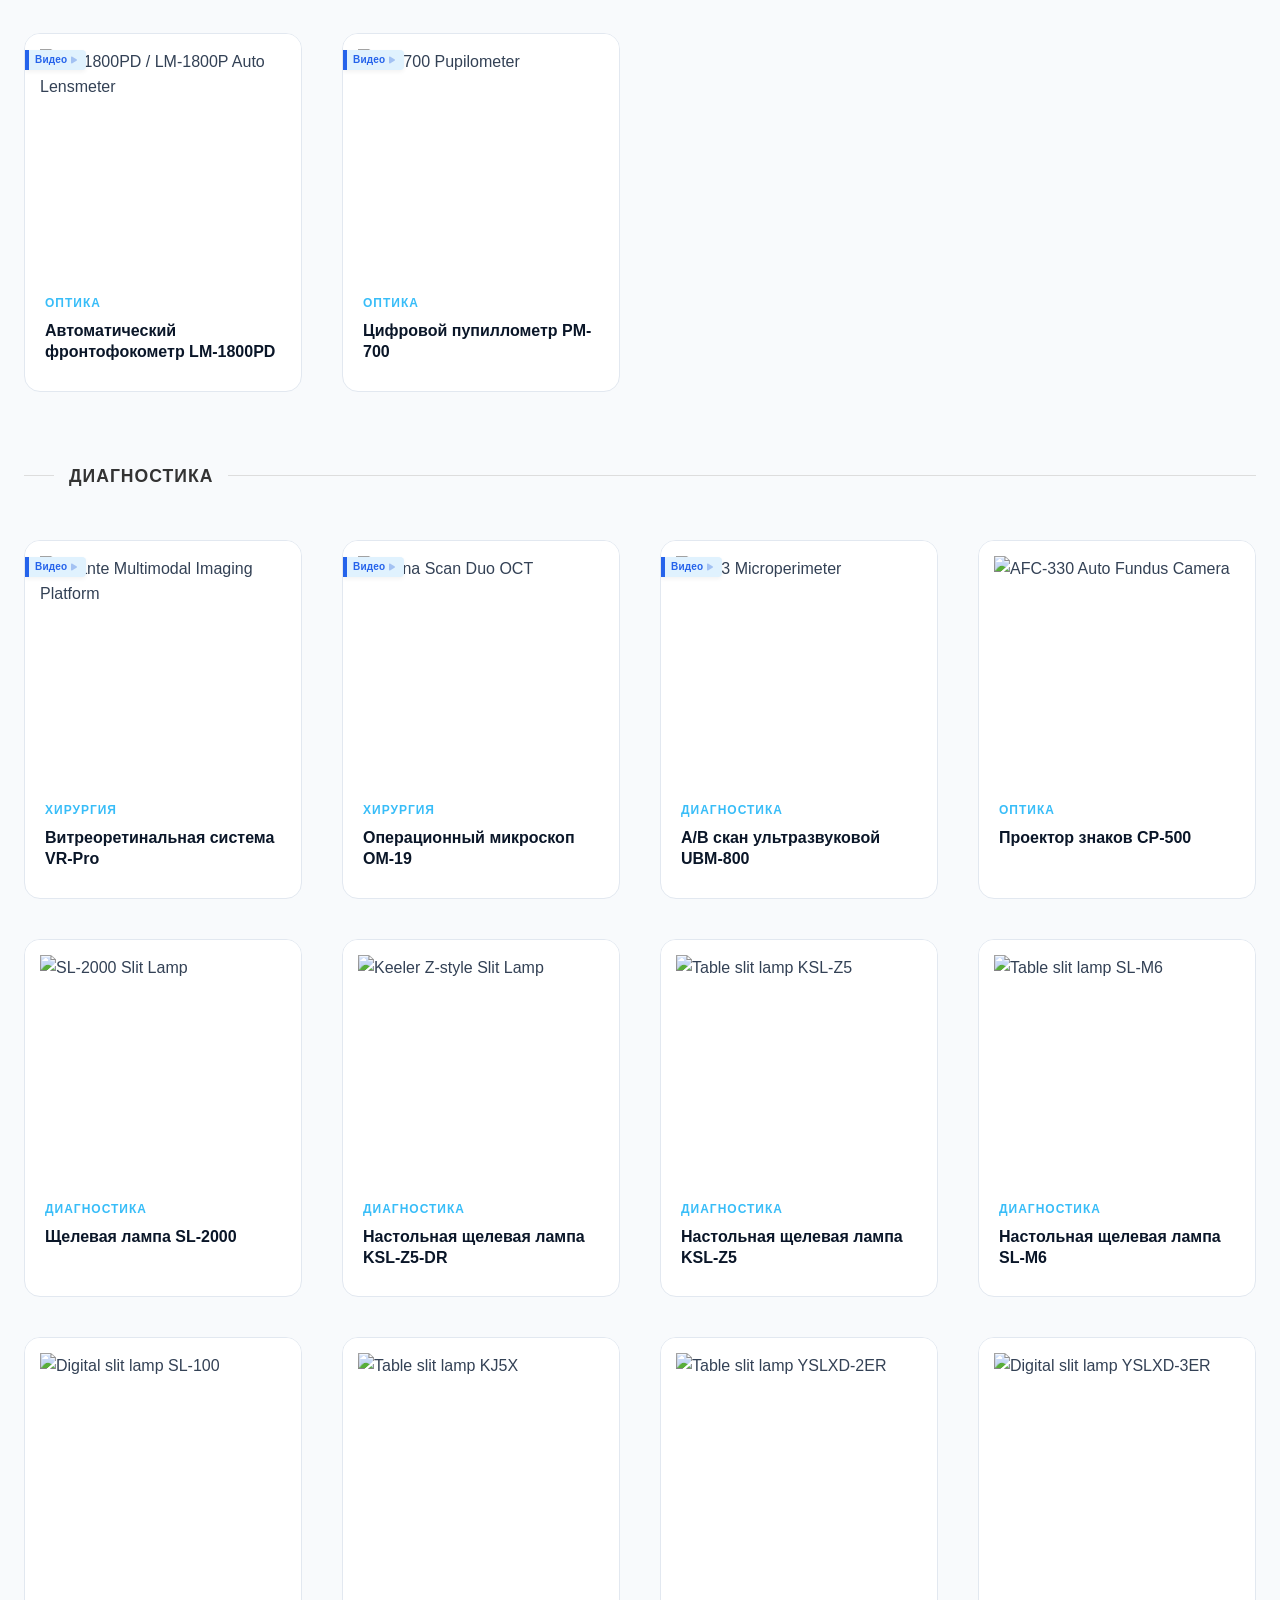
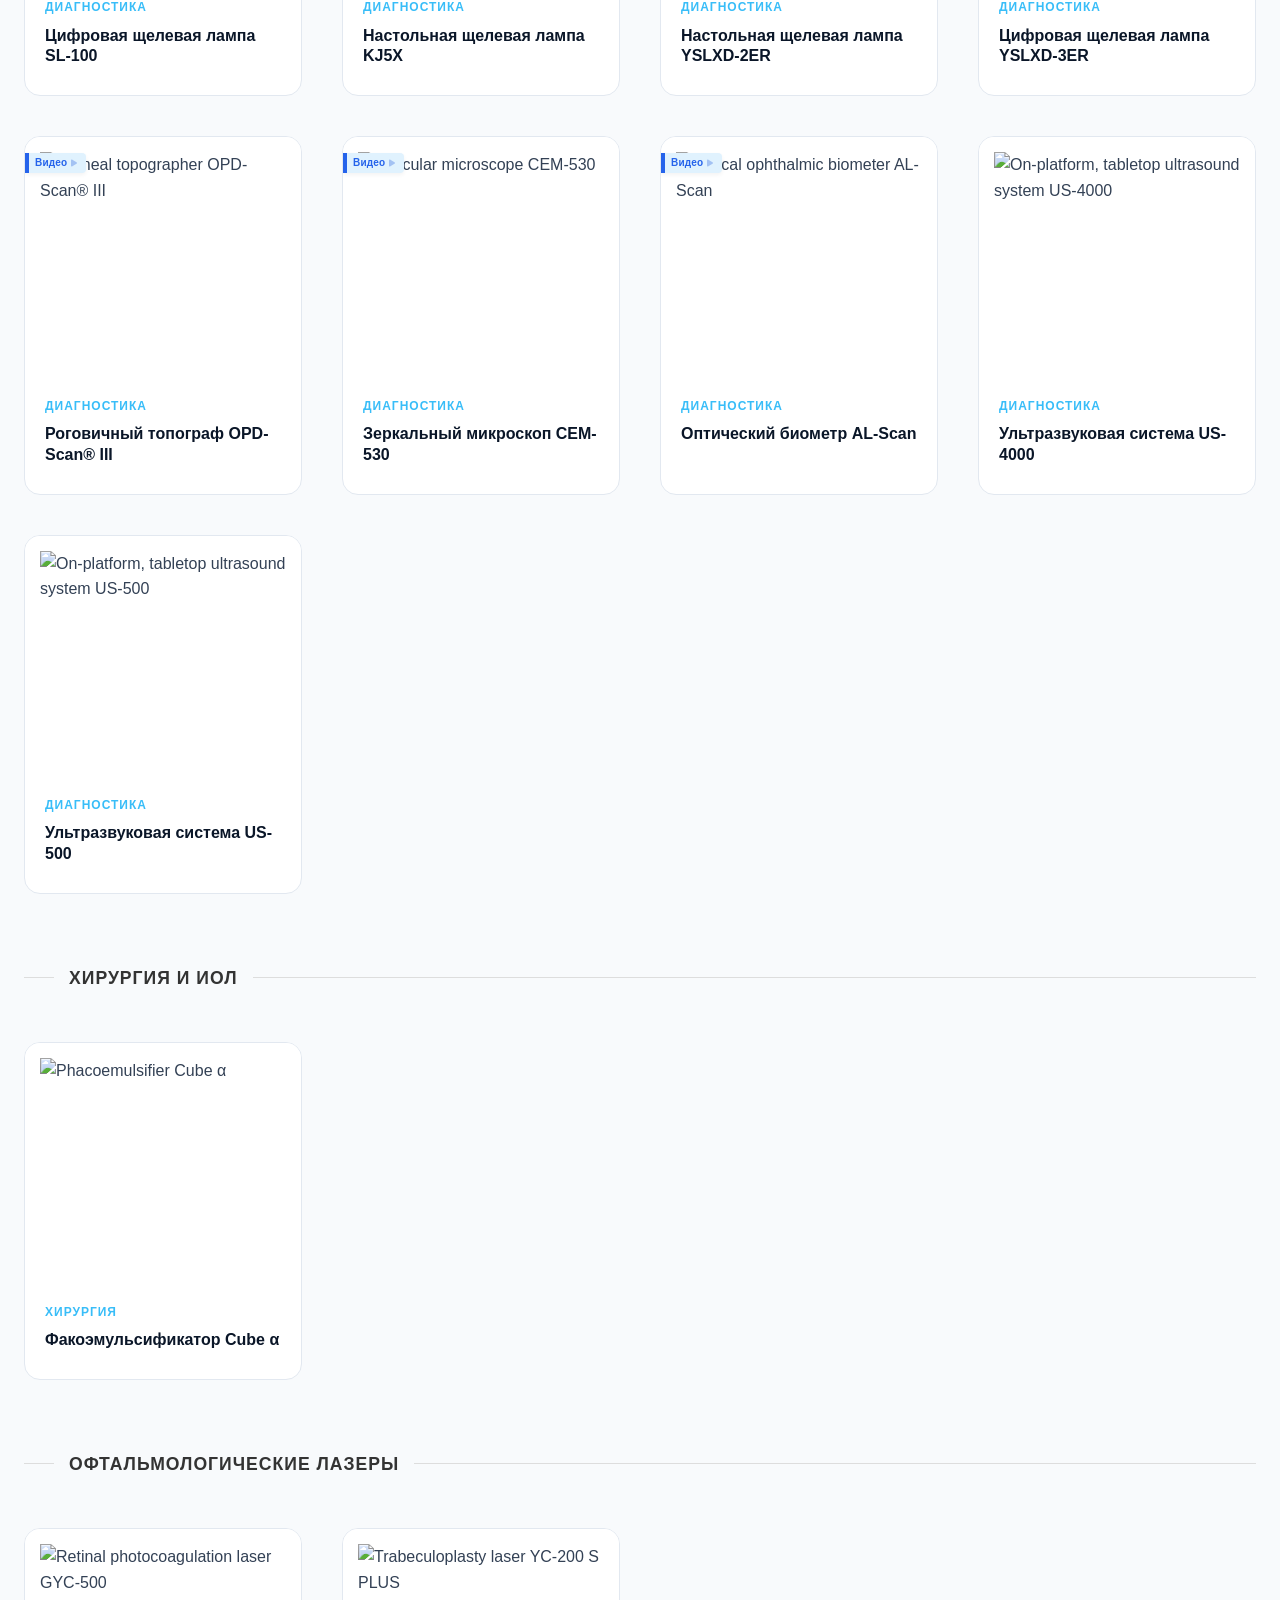
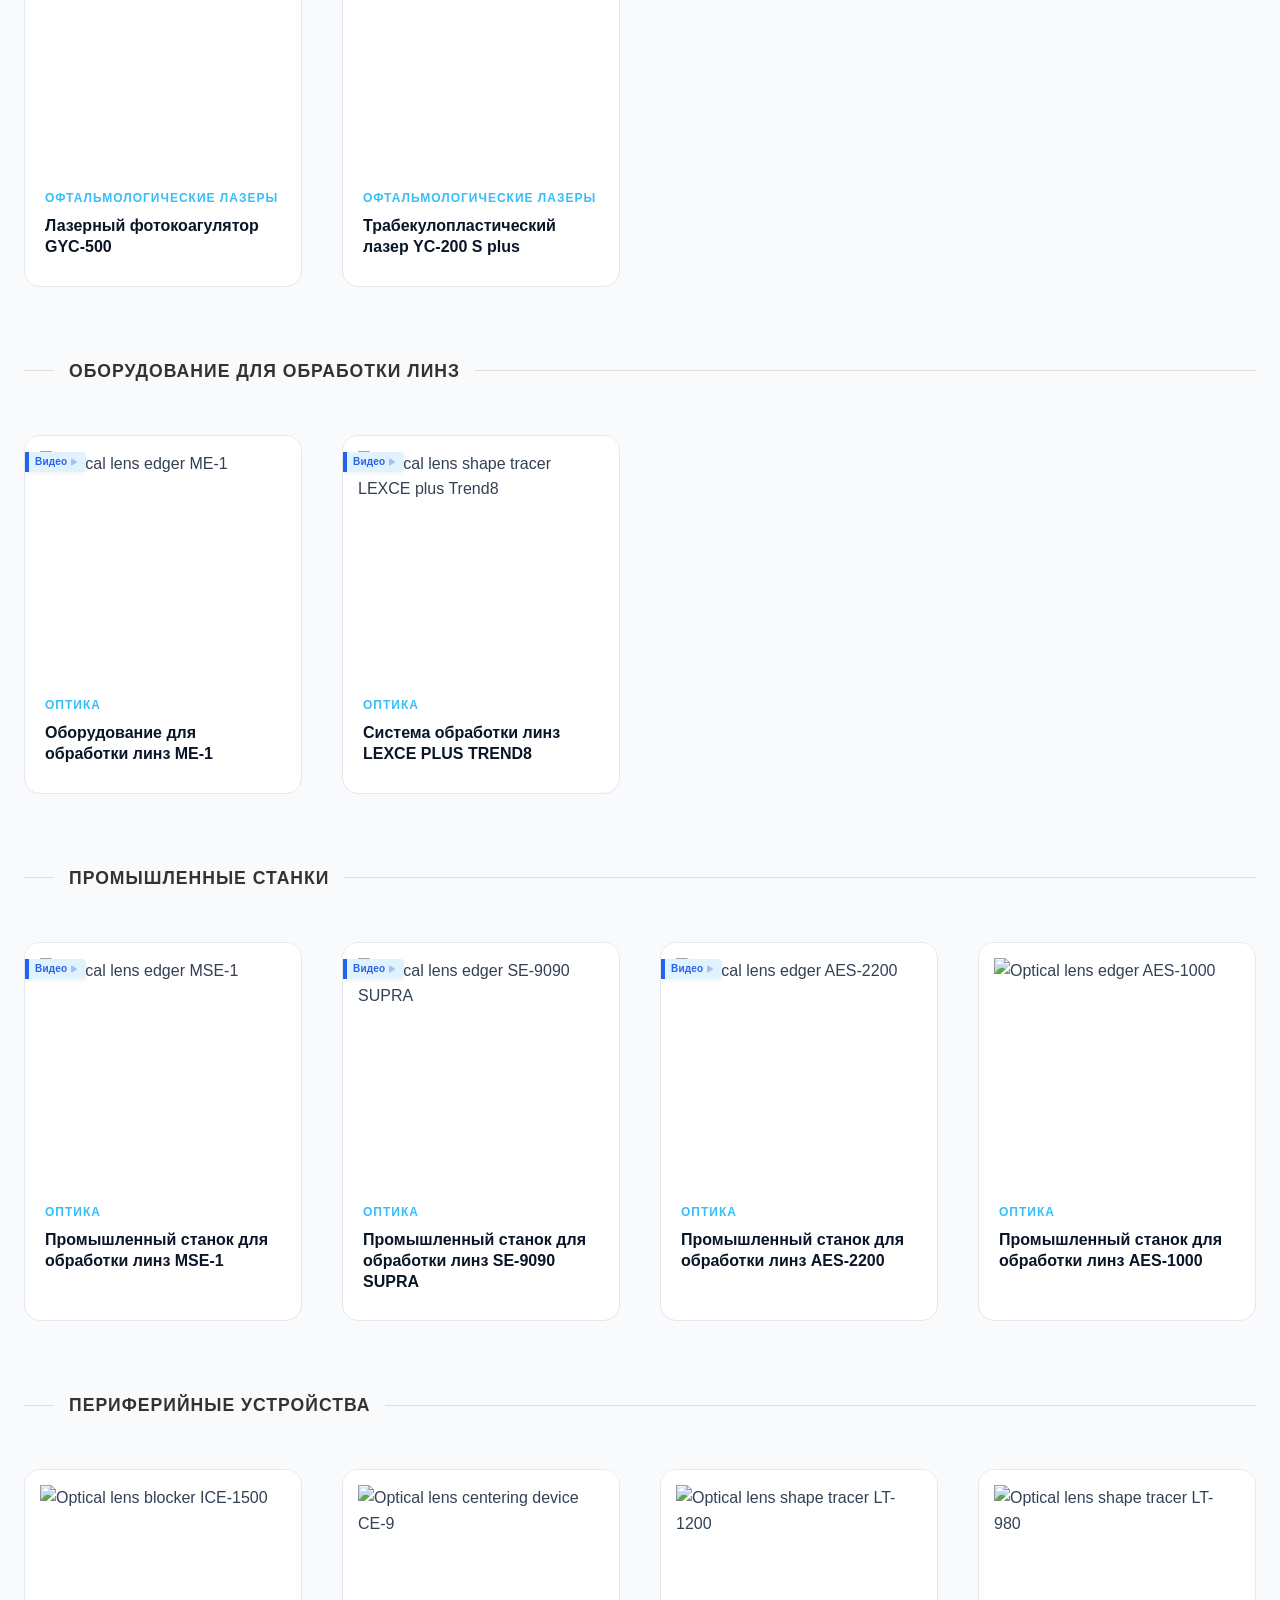
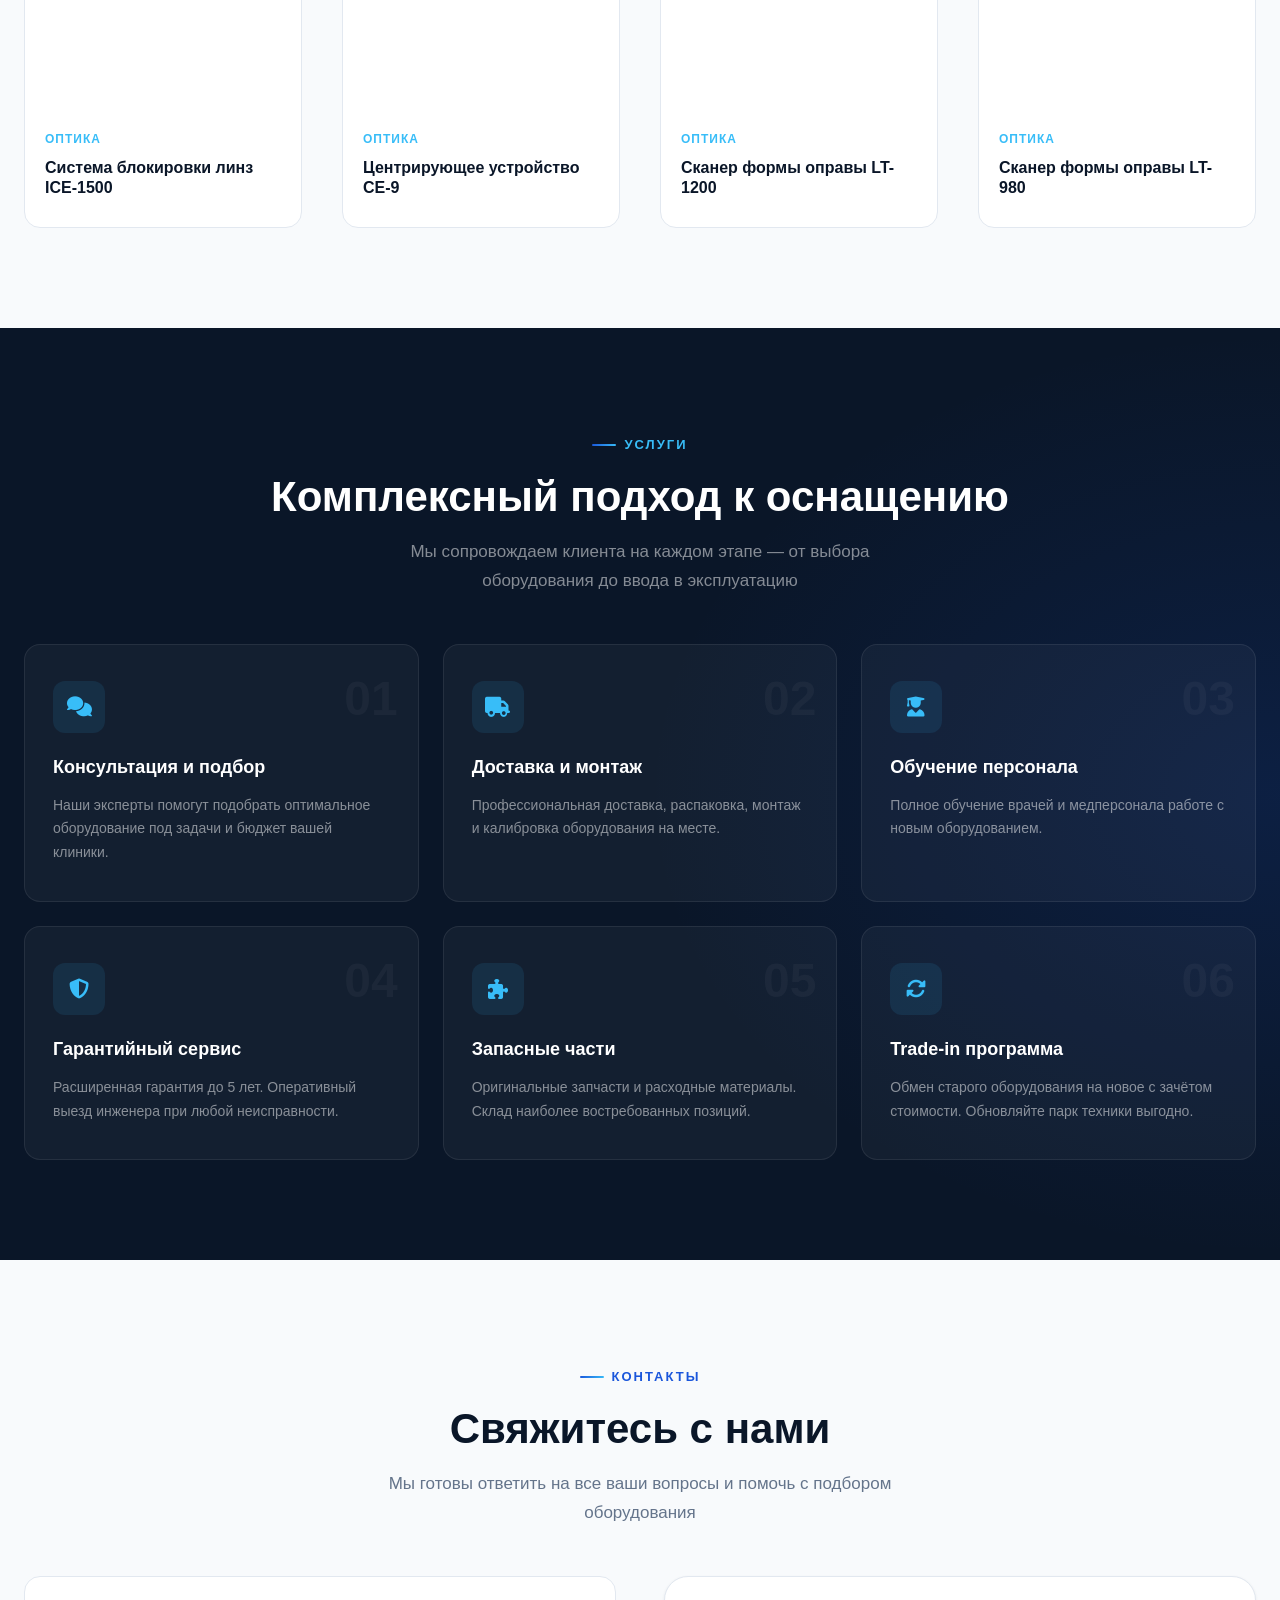
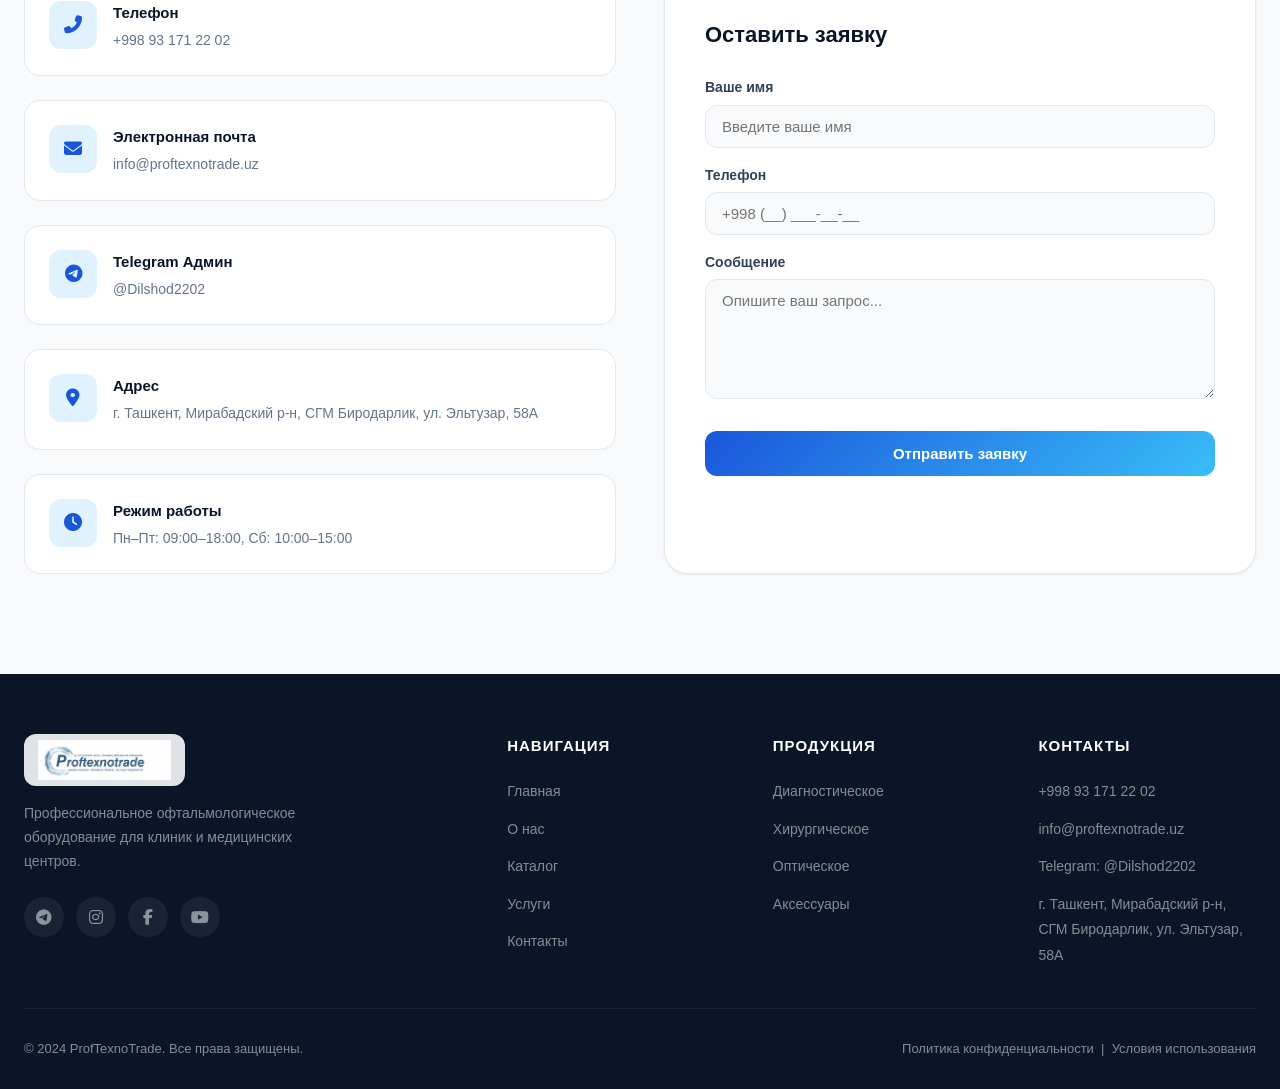
==== commit b6c61061: "Add favicon link to index.html" ====
--- a/index.html
+++ b/index.html
@@ -2,6 +2,7 @@
 <html lang="uz">
 
 <head>
+<link rel="icon" type="image/png" href="logo.png">
   <meta charset="UTF-8">
   <meta name="viewport" content="width=device-width, initial-scale=1.0">
   <title>ProfTexnoTrade.uz</title>
